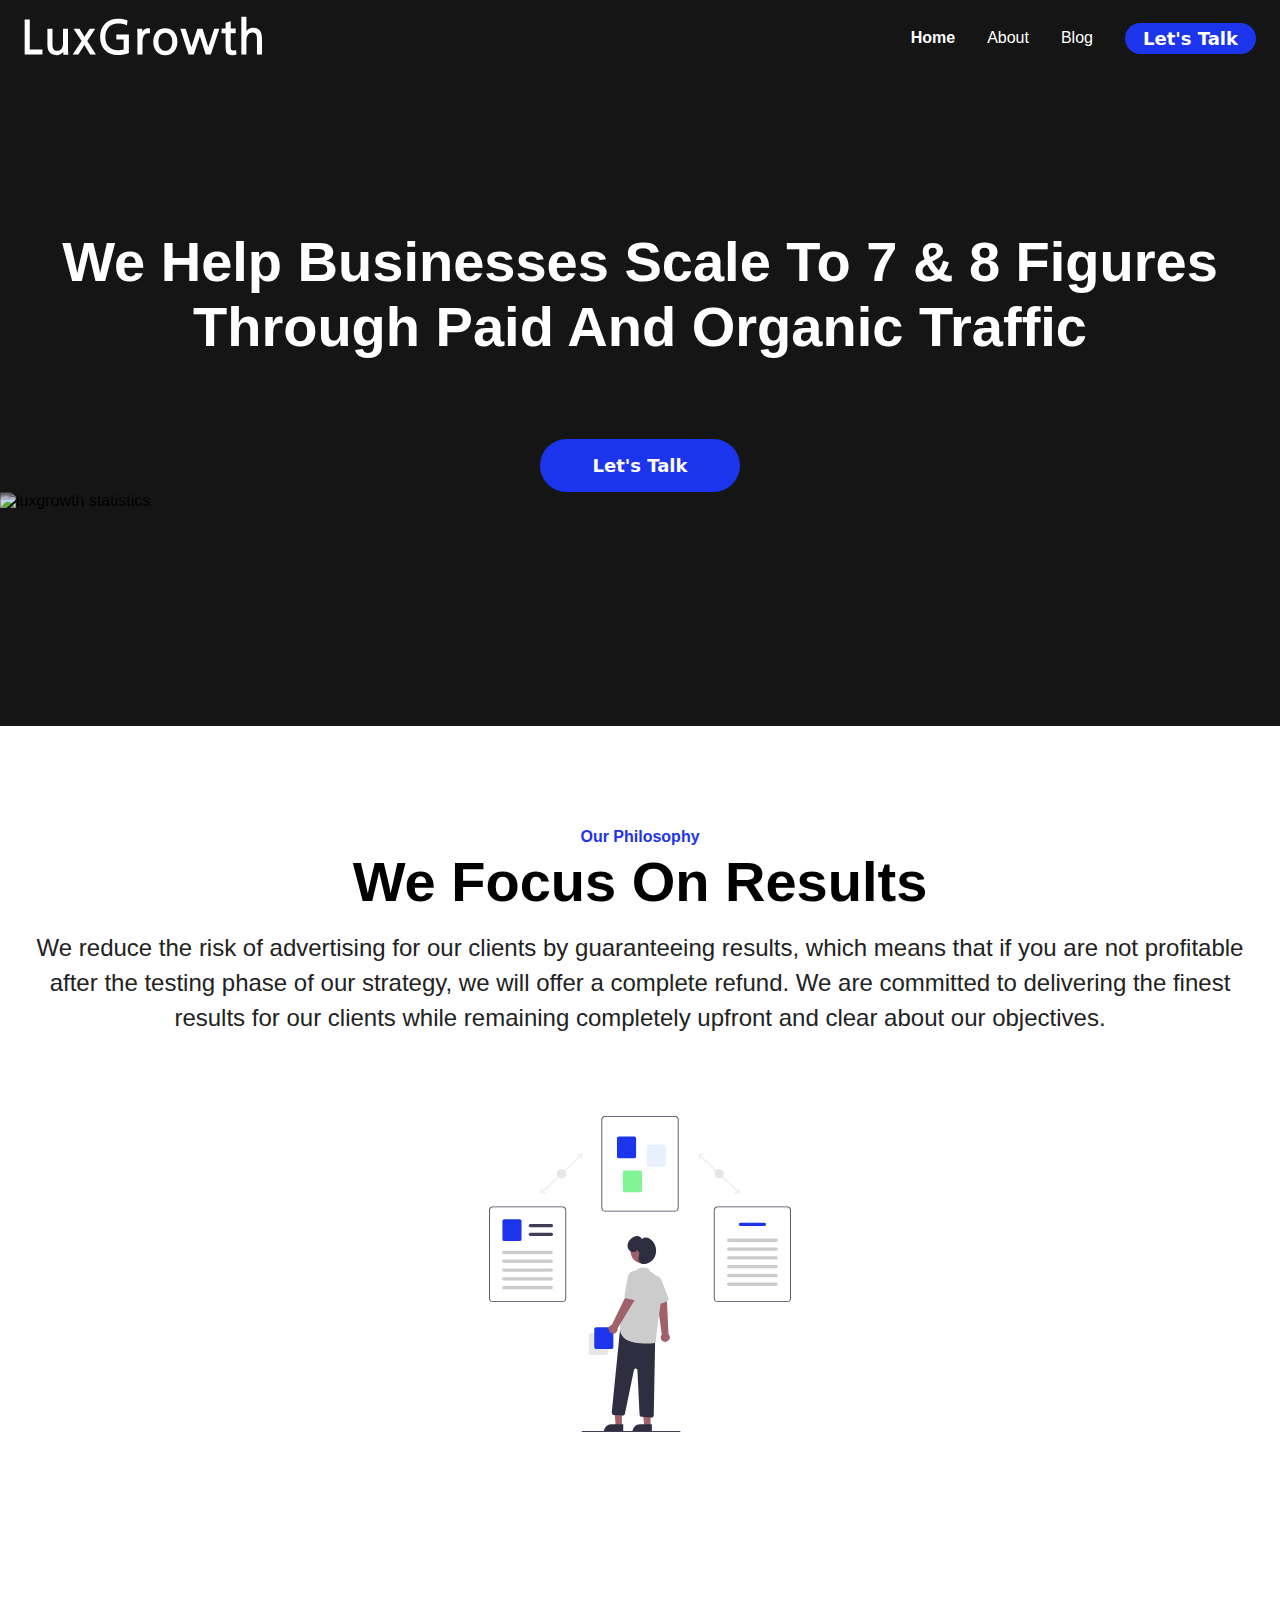
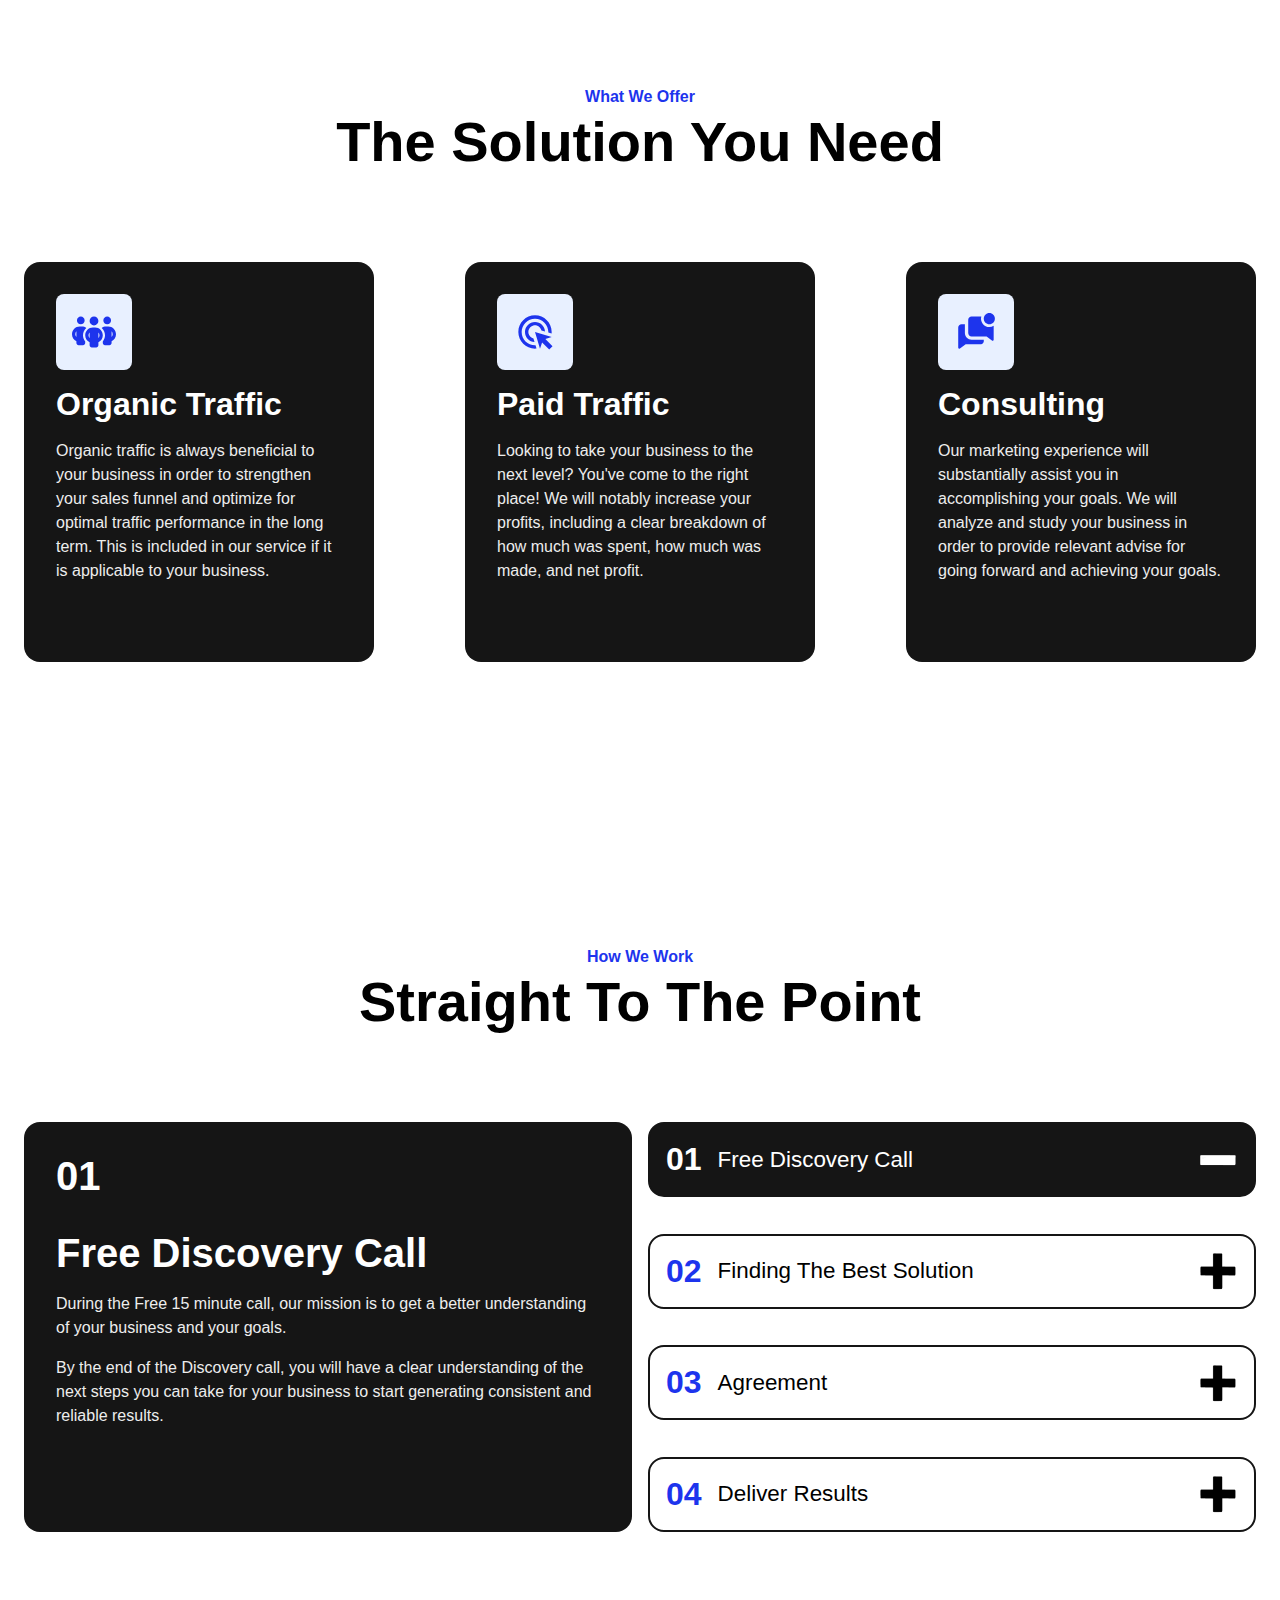
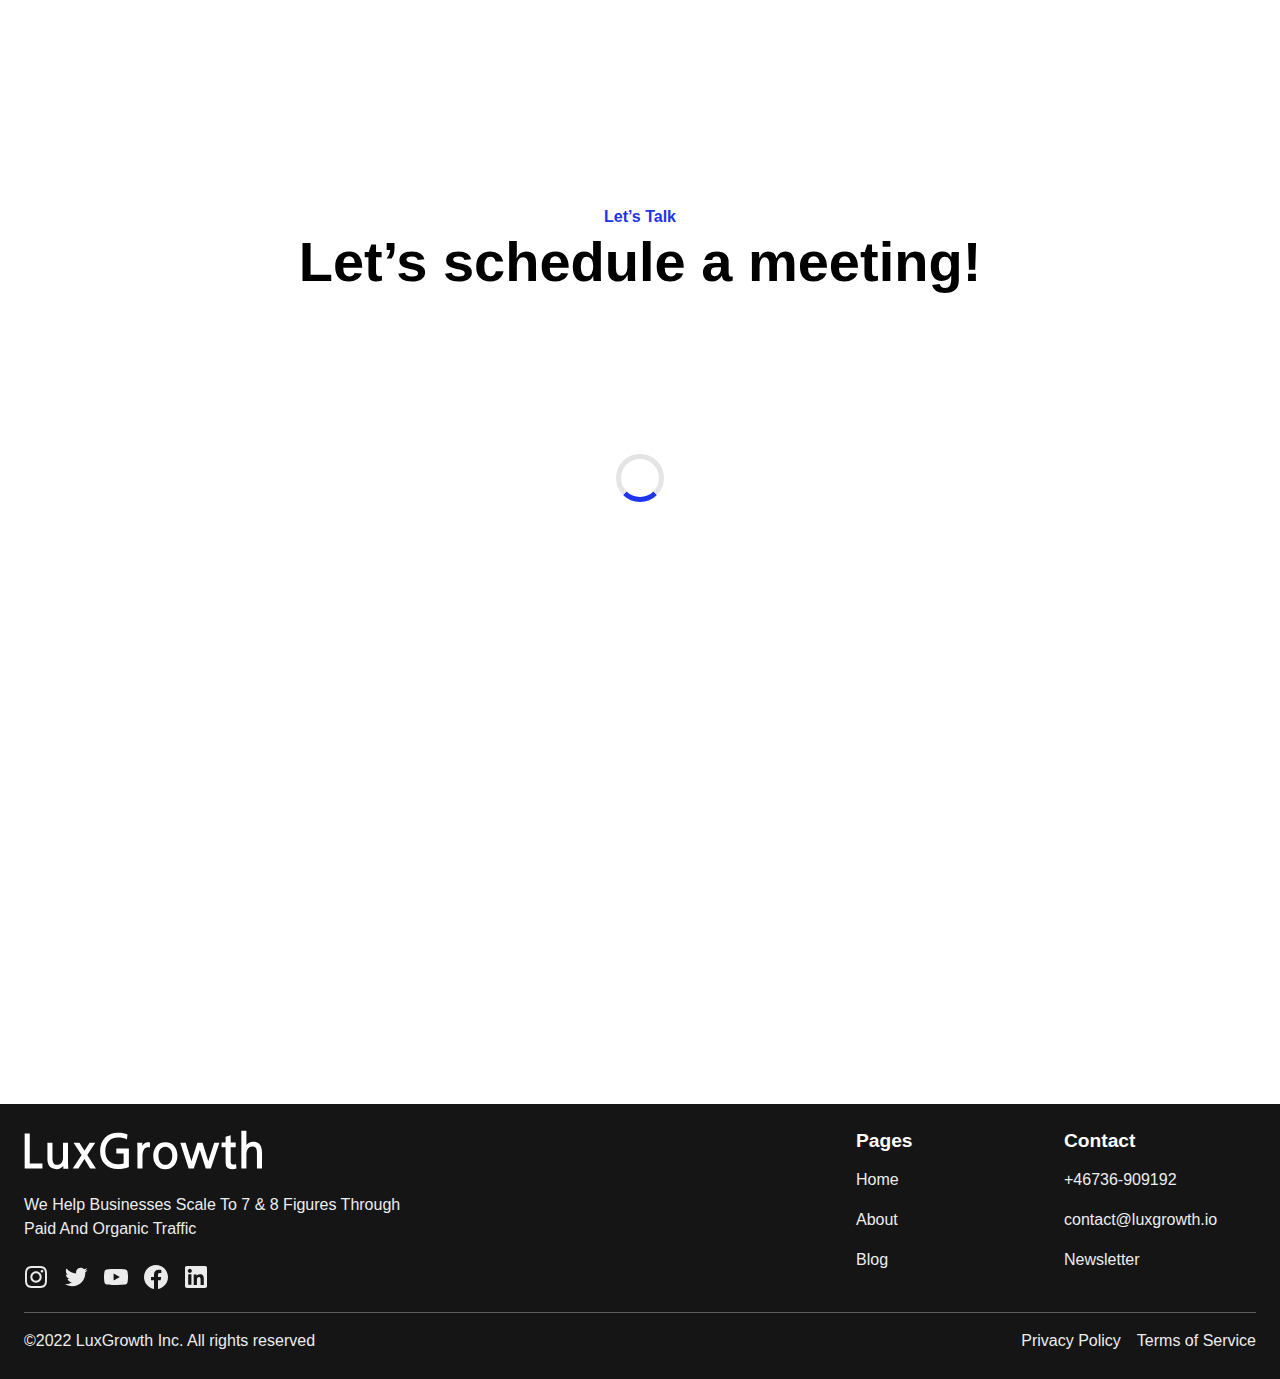
==== index.html @ 73449a13 "update" ====
<!DOCTYPE html>
<html lang = "en">
<head>
    <meta charset="UTF-8">
    <meta http-equiv="X-UA-Compatible" content="IE=edge">
    <meta name="viewport" content="width=device-width, initial-scale=1.0, maximum-scale=1.0, user-scalable=no" />
    <title>Scale Your Business To 7 & 8 Figures Through Paid And Organic Traffic</title>
    <base href="/" />
    <link href="css/style.css" rel="stylesheet" />

    <meta name="robots" content="noindex">
    <meta name="title" content="Scale Your Business To 7 & 8 Figures Through Paid And Organic Traffic">
    <meta name="description" content="We Help Businesses Scale To 7 & 8 Figures Through Paid And Organic Traffic">
    <meta name="keywords" content="advertising, grow business, scale to 7 & 8 figures, leads">
    <meta name="robots" content="index, follow">
    <meta name="language" content="en">
    <link rel="canonical" href="https://luxgrowth.io" />
    <meta content="https://www.luxgrowth.io/images/share.png" property="og:image">
    <meta property="og:type" content="website">
    <meta content="https://www.luxgrowth.io/" property="og:url">
    <meta content="Scale Your Business To 7 & 8 Figures Through Paid And Organic Traffic" property="og:title">
    <meta content="We Help Businesses Scale To 7 & 8 Figures Through Paid And Organic Traffic" property="og:description">
    <meta name="twitter:card" content="summary_large_image">
    <meta name="twitter:title" content="Scale Your Business To 7 & 8 Figures Through Paid And Organic Traffic">
    <meta name="twitter:description" content="We Help Businesses Scale To 7 & 8 Figures Through Paid And Organic Traffic">
    <meta name="twitter:image" content="https://www.luxgrowth.io/images/share.png">
    
    <link rel="apple-touch-icon" sizes="180x180" href="images/favicon/apple-touch-icon.png">
    <link rel="icon" type="image/png" sizes="32x32" href="images/favicon/favicon-32x32.png">
    <link rel="icon" type="image/png" sizes="16x16" href="images/favicon/favicon-16x16.png">
    <link rel="manifest" href="images/favicon/site.webmanifest">
    <link rel="mask-icon" href="images/favicon/safari-pinned-tab.svg" color="#1d34ed">
    <meta name="msapplication-TileColor" content="#1d34ed">
    <meta name="theme-color" content="#151515">
</head>

<body>
    <header id="navbar" class="navbar-root">
        <div class="container navbar-container">
            <a href="index.html">
                <svg style="height: 2.5rem;" alt="Lux Growth Logo" viewBox="0 0 262 44" fill="none" xmlns="http://www.w3.org/2000/svg">
                    <path d="M20.284 42.236H0.732V3.756H6.348V36.88H20.284V42.236ZM43.2355 42.496V39.636C41.3635 41.924 38.9022 43.068 35.8515 43.068C32.4542 43.068 29.8715 42.0453 28.1035 40C26.5435 38.0933 25.7635 35.528 25.7635 32.304V14.104H31.3275V31.264C31.3275 35.8747 33.0088 38.18 36.3715 38.18C38.6248 38.18 40.3408 37.3307 41.5195 35.632C42.4555 34.2453 42.9235 32.356 42.9235 29.964V14.104H48.4355V35.32C48.4355 37.8853 48.5395 40.2773 48.7475 42.496H43.2355ZM79.1387 42.236H72.7427L66.4507 31.94L59.8467 42.236H53.6067L63.3827 27.416L54.4907 14.156H60.9907L66.5547 22.944L72.2227 14.156H78.3587L69.6227 27.416L79.1387 42.236ZM115.36 20.448V40.572C111.65 42.132 107.594 42.912 103.192 42.912C97.2288 42.912 92.4795 41.0747 88.9435 37.4C85.4768 33.7947 83.7435 28.9933 83.7435 22.996C83.7435 16.9987 85.5288 12.1973 89.0995 8.592C92.6702 4.91733 97.3848 3.08 103.244 3.08C107.75 3.08 111.304 3.704 113.904 4.952L113.228 10.464C110.697 9.07733 107.369 8.384 103.244 8.384C98.9795 8.384 95.5995 9.75333 93.1035 12.492C90.6768 15.1267 89.4635 18.628 89.4635 22.996C89.4635 27.3987 90.6422 30.9173 92.9995 33.552C95.4262 36.256 98.8235 37.608 103.192 37.608C106 37.608 108.132 37.3307 109.588 36.776V25.752H101.58V20.448H115.36ZM138.557 19.2C138.107 19.1307 137.691 19.0787 137.309 19.044C136.928 18.9747 136.547 18.94 136.165 18.94C134.155 18.94 132.664 19.928 131.693 21.904C130.792 23.6373 130.341 25.7867 130.341 28.352V42.444H124.777V21.02C124.777 19.7027 124.743 18.472 124.673 17.328C124.639 16.1493 124.587 15.0573 124.517 14.052H130.133V17.536C131.728 14.7973 133.756 13.428 136.217 13.428C136.98 13.428 137.76 13.532 138.557 13.74V19.2ZM155.472 18.316C153.114 18.316 151.242 19.252 149.856 21.124C148.538 22.9613 147.88 25.336 147.88 28.248C147.88 31.16 148.538 33.5347 149.856 35.372C151.242 37.244 153.114 38.18 155.472 38.18C157.829 38.18 159.684 37.244 161.036 35.372C162.388 33.5693 163.064 31.1947 163.064 28.248C163.064 25.336 162.388 22.9613 161.036 21.124C159.684 19.252 157.829 18.316 155.472 18.316ZM155.472 13.428C159.77 13.428 163.116 14.9707 165.508 18.056C167.657 20.7947 168.732 24.192 168.732 28.248C168.732 32.304 167.657 35.7013 165.508 38.44C163.116 41.5253 159.77 43.068 155.472 43.068C151.138 43.068 147.776 41.5253 145.384 38.44C143.269 35.7707 142.212 32.3733 142.212 28.248C142.212 24.1227 143.269 20.7253 145.384 18.056C147.776 14.9707 151.138 13.428 155.472 13.428ZM214.931 14.104L205.519 42.444H199.903L193.455 21.904L186.799 42.444H181.131L171.927 14.104H177.855L184.147 34.488L190.751 14.104H196.419L202.711 34.488L209.263 14.104H214.931ZM233.724 42.236C232.406 42.7907 230.916 43.068 229.252 43.068C225.958 43.068 223.826 42.184 222.856 40.416C222.128 39.2373 221.764 36.9667 221.764 33.604V18.888H217.292V13.74H221.764V7.552L227.38 5.732V13.74H232.892V18.888H227.38V35.06C227.38 37.0707 228.298 38.076 230.136 38.076C231.349 38.076 232.406 37.8507 233.308 37.4L233.724 42.236ZM261.818 42.236H256.254V25.596C256.254 23.0653 255.96 21.2453 255.37 20.136C254.573 18.8187 253.186 18.16 251.21 18.16C249.026 18.16 247.345 19.0613 246.166 20.864C245.161 22.4933 244.658 24.5387 244.658 27V42.236H239.094V0.843999H244.658V16.496C245.352 15.352 246.357 14.4853 247.674 13.896C248.957 13.272 250.326 12.96 251.782 12.96C255.422 12.96 258.04 14.0693 259.634 16.288C261.09 18.264 261.818 21.2973 261.818 25.388V42.236Z" fill="white"/>
                </svg>
            </a>
            <nav>
                <ul id="drawer" class="menu">
                    <li><a class="active" href="/index.html">Home</a></li>
                    <li><a href="/about.html">About</a></li>
                    <li><a href="/blog.html">Blog</a></li>
                    <li><a href="https://calendly.com/luxgrowth/15min?hide_gdpr_banner=1&text_color=151515&primary_color=1d34ed" target="_blank" class="button" style="padding: 5px 18px !important;">Let's Talk</a></li>
                </ul>
            </nav>
            <div id="ham-btn" class="ham-button">
                <div class="hamburger"></div>
            </div>
        </div>
    </header>
    <main>
        <section class="hero">
            <div class="container" style="margin-top: clamp(5rem, 12vw, 10rem);">
                <h1>We Help Businesses Scale To 7 & 8 Figures Through Paid And Organic Traffic</h1>
                <a href="#lets-talk" class="button">Let's Talk</a>
            </div>
            <img alt="luxgrowth statistics" src="/images/hero.webp" class="hero-img">
        </section>
        <section class="our-philosophy">
            <div class="container">
                <h2 class="section-title">Our Philosophy</h2>
                <h3 class="section-destitle">We Focus On Results</h3>
                <p class="section-p">We reduce the risk of advertising for our clients by guaranteeing results, which means that if you are not profitable after the testing phase of our strategy, we will offer a complete refund. We are committed to delivering the finest results for our clients while remaining completely upfront and clear about our objectives.</p>
                <svg alt="Our Philosophy Illustration" style="margin-top: 5rem; margin: 5rem auto auto; display: block;" width="302" height="316" viewBox="0 0 302 316" fill="none" xmlns="http://www.w3.org/2000/svg">
                    <g clip-path="url(#clip0_170_33)">
                    <path d="M210.654 38.548L210.075 39.1553L249.776 76.9221L250.354 76.3148L210.654 38.548Z" fill="#E6E6E6"/>
                    <path d="M250.418 72.2195L249.579 72.2702L249.832 76.3963L245.695 76.3466L245.686 77.1853L250.725 77.245L250.418 72.2195Z" fill="#E6E6E6"/>
                    <path d="M214.744 38.2841L214.735 39.1228L210.598 39.0731L210.851 43.1992L210.012 43.2498L209.706 38.2239L214.744 38.2841Z" fill="#E6E6E6"/>
                    <path d="M230.215 62.3461C232.763 62.3461 234.829 60.2816 234.829 57.735C234.829 55.1884 232.763 53.124 230.215 53.124C227.666 53.124 225.6 55.1884 225.6 57.735C225.6 60.2816 227.666 62.3461 230.215 62.3461Z" fill="#E6E6E6"/>
                    <path d="M92.1855 38.548L52.4849 76.3148L53.0635 76.9221L92.7641 39.1553L92.1855 38.548Z" fill="#E6E6E6"/>
                    <path d="M52.1146 77.245L57.1536 77.1853L57.144 76.3466L53.0071 76.3963L53.2601 72.2702L52.4218 72.2195L52.1146 77.245Z" fill="#E6E6E6"/>
                    <path d="M93.1335 38.2239L92.8268 43.2498L91.9885 43.1992L92.241 39.0731L88.1041 39.1228L88.095 38.2841L93.1335 38.2239Z" fill="#E6E6E6"/>
                    <path d="M72.6245 62.3461C75.1732 62.3461 77.2393 60.2816 77.2393 57.735C77.2393 55.1884 75.1732 53.124 72.6245 53.124C70.0759 53.124 68.0098 55.1884 68.0098 57.735C68.0098 60.2816 70.0759 62.3461 72.6245 62.3461Z" fill="#E6E6E6"/>
                    <path d="M185.821 95.5739H116.179C115.178 95.5727 114.219 95.1749 113.511 94.4676C112.803 93.7604 112.405 92.8014 112.404 91.8012V3.77265C112.405 2.77243 112.803 1.81351 113.511 1.10625C114.219 0.398983 115.178 0.00113905 116.179 0H185.821C186.822 0.00113905 187.781 0.398983 188.489 1.10625C189.197 1.81351 189.595 2.77243 189.596 3.77265V91.8012C189.595 92.8014 189.197 93.7604 188.489 94.4676C187.781 95.1749 186.822 95.5727 185.821 95.5739ZM116.179 0.838369C115.401 0.839243 114.654 1.14867 114.104 1.69877C113.553 2.24886 113.244 2.9947 113.243 3.77265V91.8012C113.244 92.5792 113.553 93.325 114.104 93.8751C114.654 94.4252 115.401 94.7346 116.179 94.7355H185.821C186.599 94.7346 187.346 94.4252 187.896 93.8751C188.447 93.325 188.756 92.5792 188.757 91.8012V3.77265C188.756 2.9947 188.447 2.24886 187.896 1.69877C187.346 1.14867 186.599 0.839243 185.821 0.838369H116.179Z" fill="#3F3D56"/>
                    <path d="M145.207 42.3131H129.877C129.377 42.3125 128.897 42.1136 128.543 41.76C128.189 41.4064 127.99 40.9269 127.99 40.4268V22.3517C127.99 21.8516 128.189 21.3721 128.543 21.0185C128.897 20.6649 129.377 20.4659 129.877 20.4654H145.207C145.707 20.4659 146.187 20.6649 146.541 21.0185C146.895 21.3721 147.094 21.8516 147.095 22.3517V40.4268C147.094 40.9269 146.895 41.4064 146.541 41.76C146.187 42.1136 145.707 42.3125 145.207 42.3131Z" fill="#1D34ED"/>
                    <path d="M174.993 50.6968H159.664C159.163 50.6963 158.683 50.4973 158.329 50.1437C157.976 49.7901 157.776 49.3106 157.776 48.8105V30.7354C157.776 30.2353 157.976 29.7559 158.329 29.4022C158.683 29.0486 159.163 28.8497 159.664 28.8491H174.993C175.494 28.8497 175.974 29.0486 176.327 29.4022C176.681 29.7559 176.88 30.2353 176.881 30.7354V48.8105C176.88 49.3106 176.681 49.7901 176.327 50.1437C175.974 50.4973 175.494 50.6963 174.993 50.6968Z" fill="#E8F0FF"/>
                    <path d="M151.08 76.267H135.751C135.25 76.2665 134.77 76.0675 134.417 75.7139C134.063 75.3603 133.864 74.8808 133.863 74.3807V56.3056C133.864 55.8055 134.063 55.3261 134.417 54.9724C134.77 54.6188 135.25 54.4199 135.751 54.4193H151.08C151.581 54.4199 152.061 54.6188 152.415 54.9724C152.768 55.3261 152.968 55.8055 152.968 56.3056V74.3807C152.968 74.8808 152.768 75.3603 152.415 75.7139C152.061 76.0675 151.581 76.2665 151.08 76.267Z" fill="#81F495"/>
                    <path d="M298.224 186.089H228.583C227.582 186.088 226.623 185.69 225.915 184.983C225.207 184.275 224.809 183.316 224.808 182.316V94.2877C224.809 93.2874 225.207 92.3285 225.915 91.6213C226.623 90.914 227.582 90.5162 228.583 90.515H298.224C299.225 90.5162 300.185 90.914 300.893 91.6213C301.601 92.3285 301.999 93.2874 302 94.2877V182.316C301.999 183.316 301.601 184.275 300.893 184.983C300.185 185.69 299.225 186.088 298.224 186.089ZM228.583 91.3534C227.805 91.3542 227.058 91.6637 226.508 92.2138C225.957 92.7639 225.647 93.5097 225.647 94.2877V182.316C225.647 183.094 225.957 183.84 226.508 184.39C227.058 184.94 227.805 185.25 228.583 185.251H298.224C299.003 185.25 299.749 184.94 300.3 184.39C300.85 183.84 301.16 183.094 301.161 182.316V94.2877C301.16 93.5097 300.85 92.7639 300.3 92.2138C299.749 91.6637 299.003 91.3542 298.224 91.3534H228.583Z" fill="#3F3D56"/>
                    <path d="M275.36 110.007H251.447C251.002 110.007 250.575 109.83 250.261 109.516C249.946 109.201 249.769 108.775 249.769 108.33C249.769 107.886 249.946 107.459 250.261 107.145C250.575 106.83 251.002 106.654 251.447 106.654H275.36C275.805 106.654 276.232 106.83 276.547 107.145C276.862 107.459 277.038 107.886 277.038 108.33C277.038 108.775 276.862 109.201 276.547 109.516C276.232 109.83 275.805 110.007 275.36 110.007Z" fill="#1D34ED"/>
                    <path d="M287.107 125.936H239.701C239.48 125.936 239.262 125.893 239.058 125.809C238.854 125.725 238.668 125.602 238.512 125.446C238.356 125.29 238.232 125.105 238.148 124.902C238.063 124.698 238.02 124.48 238.02 124.259C238.02 124.039 238.063 123.821 238.148 123.617C238.232 123.413 238.356 123.228 238.512 123.073C238.668 122.917 238.854 122.793 239.058 122.709C239.262 122.625 239.48 122.582 239.701 122.583H287.107C287.327 122.582 287.546 122.625 287.75 122.709C287.954 122.793 288.139 122.917 288.295 123.073C288.451 123.228 288.575 123.413 288.66 123.617C288.744 123.821 288.788 124.039 288.788 124.259C288.788 124.48 288.744 124.698 288.66 124.902C288.575 125.105 288.451 125.29 288.295 125.446C288.139 125.602 287.954 125.725 287.75 125.809C287.546 125.893 287.327 125.936 287.107 125.936Z" fill="#CCCCCC"/>
                    <path d="M287.107 134.739H239.701C239.48 134.739 239.262 134.696 239.058 134.612C238.854 134.528 238.668 134.405 238.512 134.249C238.356 134.093 238.232 133.908 238.148 133.705C238.063 133.501 238.02 133.283 238.02 133.062C238.02 132.842 238.063 132.623 238.148 132.42C238.232 132.216 238.356 132.031 238.512 131.876C238.668 131.72 238.854 131.596 239.058 131.512C239.262 131.428 239.48 131.385 239.701 131.385H287.107C287.327 131.385 287.546 131.428 287.75 131.512C287.954 131.596 288.139 131.72 288.295 131.876C288.451 132.031 288.575 132.216 288.66 132.42C288.744 132.623 288.788 132.842 288.788 133.062C288.788 133.283 288.744 133.501 288.66 133.705C288.575 133.908 288.451 134.093 288.295 134.249C288.139 134.405 287.954 134.528 287.75 134.612C287.546 134.696 287.327 134.739 287.107 134.739Z" fill="#CCCCCC"/>
                    <path d="M287.107 143.542H239.701C239.48 143.542 239.262 143.499 239.058 143.415C238.854 143.331 238.668 143.207 238.512 143.052C238.356 142.896 238.232 142.711 238.148 142.507C238.063 142.304 238.02 142.085 238.02 141.865C238.02 141.645 238.063 141.426 238.148 141.223C238.232 141.019 238.356 140.834 238.512 140.678C238.668 140.523 238.854 140.399 239.058 140.315C239.262 140.231 239.48 140.188 239.701 140.188H287.107C287.327 140.188 287.546 140.231 287.75 140.315C287.954 140.399 288.139 140.523 288.295 140.678C288.451 140.834 288.575 141.019 288.66 141.223C288.744 141.426 288.788 141.645 288.788 141.865C288.788 142.085 288.744 142.304 288.66 142.507C288.575 142.711 288.451 142.896 288.295 143.052C288.139 143.207 287.954 143.331 287.75 143.415C287.546 143.499 287.327 143.542 287.107 143.542Z" fill="#CCCCCC"/>
                    <path d="M287.107 152.345H239.701C239.48 152.345 239.262 152.302 239.058 152.218C238.854 152.134 238.668 152.01 238.512 151.855C238.356 151.699 238.232 151.514 238.148 151.31C238.063 151.107 238.02 150.888 238.02 150.668C238.02 150.447 238.063 150.229 238.148 150.026C238.232 149.822 238.356 149.637 238.512 149.481C238.668 149.326 238.854 149.202 239.058 149.118C239.262 149.034 239.48 148.991 239.701 148.991H287.107C287.327 148.991 287.546 149.034 287.75 149.118C287.954 149.202 288.139 149.326 288.295 149.481C288.451 149.637 288.575 149.822 288.66 150.026C288.744 150.229 288.788 150.447 288.788 150.668C288.788 150.888 288.744 151.107 288.66 151.31C288.575 151.514 288.451 151.699 288.295 151.855C288.139 152.01 287.954 152.134 287.75 152.218C287.546 152.302 287.327 152.345 287.107 152.345Z" fill="#CCCCCC"/>
                    <path d="M287.107 161.147H239.701C239.48 161.148 239.262 161.105 239.058 161.021C238.854 160.937 238.668 160.813 238.512 160.657C238.356 160.502 238.232 160.317 238.148 160.113C238.063 159.909 238.02 159.691 238.02 159.471C238.02 159.25 238.063 159.032 238.148 158.828C238.232 158.625 238.356 158.44 238.512 158.284C238.668 158.128 238.854 158.005 239.058 157.921C239.262 157.837 239.48 157.794 239.701 157.794H287.107C287.327 157.794 287.546 157.837 287.75 157.921C287.954 158.005 288.139 158.128 288.295 158.284C288.451 158.44 288.575 158.625 288.66 158.828C288.744 159.032 288.788 159.25 288.788 159.471C288.788 159.691 288.744 159.909 288.66 160.113C288.575 160.317 288.451 160.502 288.295 160.657C288.139 160.813 287.954 160.937 287.75 161.021C287.546 161.105 287.327 161.148 287.107 161.147Z" fill="#CCCCCC"/>
                    <path d="M287.107 169.95H239.701C239.48 169.951 239.262 169.908 239.058 169.824C238.854 169.739 238.668 169.616 238.512 169.46C238.356 169.305 238.232 169.12 238.148 168.916C238.063 168.712 238.02 168.494 238.02 168.274C238.02 168.053 238.063 167.835 238.148 167.631C238.232 167.428 238.356 167.243 238.512 167.087C238.668 166.931 238.854 166.808 239.058 166.724C239.262 166.64 239.48 166.596 239.701 166.597H287.107C287.327 166.596 287.546 166.64 287.75 166.724C287.954 166.808 288.139 166.931 288.295 167.087C288.451 167.243 288.575 167.428 288.66 167.631C288.744 167.835 288.788 168.053 288.788 168.274C288.788 168.494 288.744 168.712 288.66 168.916C288.575 169.12 288.451 169.305 288.295 169.46C288.139 169.616 287.954 169.739 287.75 169.824C287.546 169.908 287.327 169.951 287.107 169.95Z" fill="#CCCCCC"/>
                    <path d="M73.4167 186.089H3.77571C2.77468 186.088 1.81497 185.69 1.10714 184.983C0.399299 184.275 0.00113864 183.316 0 182.316V94.2877C0.00113864 93.2874 0.399299 92.3285 1.10714 91.6213C1.81497 90.914 2.77468 90.5162 3.77571 90.515H73.4167C74.4178 90.5162 75.3775 90.914 76.0853 91.6213C76.7931 92.3285 77.1913 93.2874 77.1924 94.2877V182.316C77.1913 183.316 76.7931 184.275 76.0853 184.983C75.3775 185.69 74.4178 186.088 73.4167 186.089ZM3.77571 91.3534C2.99713 91.3542 2.25069 91.6637 1.70015 92.2138C1.1496 92.7639 0.839917 93.5097 0.839043 94.2877V182.316C0.839917 183.094 1.1496 183.84 1.70015 184.39C2.25069 184.94 2.99713 185.25 3.77571 185.251H73.4167C74.1953 185.25 74.9418 184.94 75.4923 184.39C76.0428 183.84 76.3525 183.094 76.3534 182.316V94.2877C76.3525 93.5097 76.0428 92.7639 75.4923 92.2138C74.9418 91.6637 74.1953 91.3542 73.4167 91.3534H3.77571Z" fill="#3F3D56"/>
                    <path d="M62.372 111.299H41.3958C40.9508 111.299 40.5239 111.122 40.2092 110.807C39.8945 110.493 39.7177 110.067 39.7177 109.622C39.7177 109.177 39.8945 108.751 40.2092 108.436C40.5239 108.122 40.9508 107.945 41.3958 107.945H62.372C62.8171 107.945 63.2439 108.122 63.5586 108.436C63.8733 108.751 64.0501 109.177 64.0501 109.622C64.0501 110.067 63.8733 110.493 63.5586 110.807C63.2439 111.122 62.8171 111.299 62.372 111.299Z" fill="#3F3D56"/>
                    <path d="M62.372 120.101H41.3958C40.9508 120.101 40.5239 119.925 40.2092 119.61C39.8945 119.296 39.7177 118.869 39.7177 118.425C39.7177 117.98 39.8945 117.554 40.2092 117.239C40.5239 116.925 40.9508 116.748 41.3958 116.748H62.372C62.8171 116.748 63.2439 116.925 63.5586 117.239C63.8733 117.554 64.0501 117.98 64.0501 118.425C64.0501 118.869 63.8733 119.296 63.5586 119.61C63.2439 119.925 62.8171 120.101 62.372 120.101Z" fill="#3F3D56"/>
                    <path d="M30.6328 125.114H15.3034C14.8029 125.113 14.323 124.914 13.9691 124.561C13.6152 124.207 13.4161 123.728 13.4155 123.227V105.152C13.4161 104.652 13.6152 104.173 13.9691 103.819C14.323 103.466 14.8029 103.267 15.3034 103.266H30.6328C31.1333 103.267 31.6132 103.466 31.9671 103.819C32.321 104.173 32.5201 104.652 32.5207 105.152V123.227C32.5201 123.728 32.321 124.207 31.9671 124.561C31.6132 124.914 31.1333 125.113 30.6328 125.114Z" fill="#1D34ED"/>
                    <path d="M62.2267 138.126H14.8205C14.5998 138.127 14.3813 138.084 14.1774 138C13.9735 137.915 13.7881 137.792 13.632 137.636C13.4759 137.481 13.352 137.296 13.2675 137.092C13.183 136.888 13.1395 136.67 13.1395 136.45C13.1395 136.229 13.183 136.011 13.2675 135.807C13.352 135.604 13.4759 135.419 13.632 135.263C13.7881 135.107 13.9735 134.984 14.1774 134.9C14.3813 134.816 14.5998 134.773 14.8205 134.773H62.2267C62.4473 134.773 62.6658 134.816 62.8698 134.9C63.0737 134.984 63.259 135.107 63.4152 135.263C63.5713 135.419 63.6952 135.604 63.7797 135.807C63.8642 136.011 63.9077 136.229 63.9077 136.45C63.9077 136.67 63.8642 136.888 63.7797 137.092C63.6952 137.296 63.5713 137.481 63.4152 137.636C63.259 137.792 63.0737 137.915 62.8698 138C62.6658 138.084 62.4473 138.127 62.2267 138.126Z" fill="#CCCCCC"/>
                    <path d="M62.2267 146.929H14.8205C14.5998 146.93 14.3813 146.887 14.1774 146.802C13.9735 146.718 13.7881 146.595 13.632 146.439C13.4759 146.283 13.352 146.098 13.2675 145.895C13.183 145.691 13.1395 145.473 13.1395 145.252C13.1395 145.032 13.183 144.814 13.2675 144.61C13.352 144.407 13.4759 144.222 13.632 144.066C13.7881 143.91 13.9735 143.787 14.1774 143.703C14.3813 143.618 14.5998 143.575 14.8205 143.576H62.2267C62.4473 143.575 62.6658 143.618 62.8698 143.703C63.0737 143.787 63.259 143.91 63.4152 144.066C63.5713 144.222 63.6952 144.407 63.7797 144.61C63.8642 144.814 63.9077 145.032 63.9077 145.252C63.9077 145.473 63.8642 145.691 63.7797 145.895C63.6952 146.098 63.5713 146.283 63.4152 146.439C63.259 146.595 63.0737 146.718 62.8698 146.802C62.6658 146.887 62.4473 146.93 62.2267 146.929Z" fill="#CCCCCC"/>
                    <path d="M62.2267 155.732H14.8205C14.5998 155.732 14.3813 155.689 14.1774 155.605C13.9735 155.521 13.7881 155.398 13.632 155.242C13.4759 155.086 13.352 154.901 13.2675 154.698C13.183 154.494 13.1395 154.276 13.1395 154.055C13.1395 153.835 13.183 153.617 13.2675 153.413C13.352 153.209 13.4759 153.024 13.632 152.869C13.7881 152.713 13.9735 152.59 14.1774 152.505C14.3813 152.421 14.5998 152.378 14.8205 152.379H62.2267C62.4473 152.378 62.6658 152.421 62.8698 152.505C63.0737 152.59 63.259 152.713 63.4152 152.869C63.5713 153.024 63.6952 153.209 63.7797 153.413C63.8642 153.617 63.9077 153.835 63.9077 154.055C63.9077 154.276 63.8642 154.494 63.7797 154.698C63.6952 154.901 63.5713 155.086 63.4152 155.242C63.259 155.398 63.0737 155.521 62.8698 155.605C62.6658 155.689 62.4473 155.732 62.2267 155.732Z" fill="#CCCCCC"/>
                    <path d="M62.2267 164.535H14.8205C14.5998 164.535 14.3813 164.492 14.1774 164.408C13.9735 164.324 13.7881 164.201 13.632 164.045C13.4759 163.889 13.352 163.704 13.2675 163.501C13.183 163.297 13.1395 163.079 13.1395 162.858C13.1395 162.638 13.183 162.419 13.2675 162.216C13.352 162.012 13.4759 161.827 13.632 161.672C13.7881 161.516 13.9735 161.392 14.1774 161.308C14.3813 161.224 14.5998 161.181 14.8205 161.181H62.2267C62.4473 161.181 62.6658 161.224 62.8698 161.308C63.0737 161.392 63.259 161.516 63.4152 161.672C63.5713 161.827 63.6952 162.012 63.7797 162.216C63.8642 162.419 63.9077 162.638 63.9077 162.858C63.9077 163.079 63.8642 163.297 63.7797 163.501C63.6952 163.704 63.5713 163.889 63.4152 164.045C63.259 164.201 63.0737 164.324 62.8698 164.408C62.6658 164.492 62.4473 164.535 62.2267 164.535Z" fill="#CCCCCC"/>
                    <path d="M62.2267 173.338H14.8205C14.5998 173.338 14.3813 173.295 14.1774 173.211C13.9735 173.127 13.7881 173.003 13.632 172.848C13.4759 172.692 13.352 172.507 13.2675 172.303C13.183 172.1 13.1395 171.881 13.1395 171.661C13.1395 171.441 13.183 171.222 13.2675 171.019C13.352 170.815 13.4759 170.63 13.632 170.474C13.7881 170.319 13.9735 170.195 14.1774 170.111C14.3813 170.027 14.5998 169.984 14.8205 169.984H62.2267C62.4473 169.984 62.6658 170.027 62.8698 170.111C63.0737 170.195 63.259 170.319 63.4152 170.474C63.5713 170.63 63.6952 170.815 63.7797 171.019C63.8642 171.222 63.9077 171.441 63.9077 171.661C63.9077 171.881 63.8642 172.1 63.7797 172.303C63.6952 172.507 63.5713 172.692 63.4152 172.848C63.259 173.003 63.0737 173.127 62.8698 173.211C62.6658 173.295 62.4473 173.338 62.2267 173.338Z" fill="#CCCCCC"/>
                    <path d="M99.7439 237.11V219.035C99.7445 218.535 99.9435 218.055 100.297 217.701C100.651 217.348 101.131 217.149 101.632 217.148H116.961C117.462 217.149 117.942 217.348 118.295 217.701C118.649 218.055 118.848 218.535 118.849 219.035V237.11C118.848 237.61 118.649 238.089 118.295 238.443C117.942 238.797 117.462 238.995 116.961 238.996H101.632C101.131 238.995 100.651 238.797 100.297 238.443C99.9435 238.089 99.7445 237.61 99.7439 237.11Z" fill="#E6E6E6"/>
                    <path d="M105.266 231.091V213.016C105.266 212.515 105.466 212.036 105.819 211.682C106.173 211.329 106.653 211.13 107.154 211.129H122.483C122.984 211.13 123.464 211.329 123.817 211.682C124.171 212.036 124.37 212.515 124.371 213.016V231.091C124.37 231.591 124.171 232.07 123.817 232.424C123.464 232.778 122.984 232.976 122.483 232.977H107.154C106.653 232.976 106.173 232.778 105.819 232.424C105.466 232.07 105.266 231.591 105.266 231.091Z" fill="#1D34ED"/>
                    <path d="M173.983 225.307C173.407 224.974 172.91 224.519 172.528 223.973C172.147 223.428 171.889 222.805 171.775 222.149C171.66 221.494 171.69 220.821 171.864 220.178C172.038 219.535 172.35 218.939 172.78 218.43L168.028 183.726L177.926 184.211L179.48 218.061C180.288 218.839 180.782 219.885 180.869 221.003C180.956 222.12 180.63 223.231 179.953 224.124C179.275 225.017 178.293 225.631 177.193 225.849C176.093 226.067 174.951 225.874 173.983 225.307V225.307Z" fill="#A0616A"/>
                    <path d="M179.284 184.674C179.082 184.912 178.822 185.096 178.529 185.208L169.634 188.6C169.187 188.77 168.692 188.763 168.25 188.58C167.809 188.396 167.454 188.051 167.26 187.614L159.38 169.921C158.624 168.28 158.495 166.418 159.018 164.689C159.405 163.454 160.118 162.347 161.082 161.483C162.046 160.62 163.226 160.032 164.496 159.782C165.473 159.581 166.482 159.595 167.453 159.824C168.616 160.083 169.696 160.628 170.596 161.409C171.496 162.19 172.186 163.184 172.605 164.299L179.61 182.802C179.728 183.115 179.76 183.453 179.703 183.782C179.646 184.112 179.501 184.419 179.284 184.674Z" fill="#CCCCCC"/>
                    <path d="M132.932 310.011H126.777L124.546 286.18L132.933 286.293L132.932 310.011Z" fill="#A0616A"/>
                    <path d="M122.381 308.254H134.25V315.721H114.908C114.908 314.74 115.102 313.769 115.477 312.863C115.853 311.957 116.403 311.134 117.097 310.441C117.791 309.747 118.615 309.197 119.522 308.822C120.428 308.447 121.4 308.254 122.381 308.254Z" fill="#2F2E41"/>
                    <path d="M161.545 310.011H155.391L152.463 286.292L161.546 286.293L161.545 310.011Z" fill="#A0616A"/>
                    <path d="M150.995 308.254H162.864V315.721H143.522C143.522 314.74 143.715 313.769 144.091 312.863C144.466 311.957 145.017 311.134 145.711 310.441C146.405 309.747 147.229 309.197 148.135 308.822C149.042 308.447 150.014 308.254 150.995 308.254Z" fill="#2F2E41"/>
                    <path d="M162.319 301.572L152.653 300.857C152.104 300.816 151.588 300.575 151.203 300.181C150.819 299.786 150.591 299.265 150.564 298.715L148.409 254.209C148.388 253.782 148.212 253.377 147.914 253.07C147.615 252.764 147.215 252.576 146.789 252.543C146.362 252.511 145.938 252.635 145.596 252.892C145.254 253.149 145.018 253.523 144.933 253.941L135.941 297.784C135.83 298.323 135.525 298.803 135.085 299.134C134.644 299.465 134.098 299.624 133.548 299.58L124.811 298.882C124.511 298.858 124.219 298.775 123.953 298.637C123.686 298.499 123.449 298.309 123.257 298.079C123.064 297.848 122.919 297.582 122.831 297.295C122.743 297.008 122.713 296.706 122.743 296.408L130.849 215.413C130.881 215.097 130.979 214.79 131.137 214.514C131.296 214.238 131.511 213.999 131.769 213.812C132.026 213.625 132.32 213.494 132.632 213.429C132.944 213.364 133.265 213.365 133.577 213.432L164.402 220.128C164.913 220.24 165.369 220.525 165.693 220.935C166.017 221.344 166.189 221.854 166.181 222.376L164.745 299.363C164.734 299.954 164.491 300.516 164.07 300.93C163.649 301.344 163.082 301.577 162.492 301.578C162.434 301.579 162.377 301.576 162.319 301.572Z" fill="#2F2E41"/>
                    <path d="M153.863 147.692C160.672 147.692 166.193 142.176 166.193 135.372C166.193 128.568 160.672 123.053 153.863 123.053C147.054 123.053 141.534 128.568 141.534 135.372C141.534 142.176 147.054 147.692 153.863 147.692Z" fill="#A0616A"/>
                    <path d="M134.733 221.659C133.548 220.597 132.606 219.291 131.974 217.83C131.342 216.37 131.034 214.79 131.072 213.199C131.072 195.493 146.411 155.934 146.891 154.7C146.938 154.402 147.343 154.274 149.466 152.841C151.591 151.406 154.655 151.186 158.572 152.186C158.971 152.288 159.333 152.497 159.621 152.79C159.908 153.084 160.11 153.45 160.204 153.85L160.933 154.902C160.996 155.169 161.121 155.417 161.298 155.627C161.475 155.837 161.699 156.002 161.951 156.109C165.11 157.439 175.153 163.572 171.731 186.652C168.552 208.091 167.262 220.7 166.855 225.126C166.807 225.651 166.576 226.143 166.203 226.516C165.829 226.888 165.337 227.118 164.811 227.165C163.262 227.304 160.603 227.488 157.437 227.488C150.097 227.488 140.03 226.499 134.733 221.659Z" fill="#CCCCCC"/>
                    <path d="M120 215.099C119.707 214.502 119.549 213.847 119.536 213.181C119.523 212.516 119.657 211.856 119.927 211.247C120.198 210.639 120.598 210.097 121.101 209.66C121.604 209.223 122.196 208.902 122.836 208.718L138.244 177.256L146.192 183.17L128.605 212.143C128.843 213.238 128.669 214.383 128.119 215.359C127.568 216.335 126.678 217.076 125.617 217.44C124.556 217.805 123.399 217.768 122.364 217.336C121.328 216.905 120.488 216.109 120 215.099L120 215.099Z" fill="#A0616A"/>
                    <path d="M147.063 184.31C146.761 184.396 146.443 184.403 146.137 184.333L136.859 182.197C136.393 182.09 135.986 181.808 135.722 181.41C135.457 181.012 135.356 180.528 135.438 180.057L138.762 160.978C139.049 159.194 139.98 157.577 141.38 156.432C142.389 155.622 143.599 155.1 144.881 154.919C146.163 154.739 147.47 154.907 148.664 155.407C149.587 155.784 150.417 156.358 151.096 157.088C151.918 157.951 152.511 159.005 152.822 160.155C153.133 161.304 153.153 162.513 152.879 163.672L148.377 182.938C148.3 183.263 148.138 183.562 147.907 183.803C147.676 184.044 147.384 184.22 147.063 184.31Z" fill="#CCCCCC"/>
                    <path d="M150.976 146.503C150.376 145.891 149.933 145.144 149.685 144.324C149.437 143.504 149.391 142.636 149.551 141.795C149.981 139.548 150.234 138.078 150.281 137.543C150.445 135.713 148.594 134.232 146.762 133.997C146.691 133.987 146.632 133.981 146.582 133.977C146.629 134.023 146.679 134.07 146.723 134.111C147.071 134.438 147.504 134.844 147.401 135.264C147.339 135.516 147.108 135.695 146.695 135.811C143.831 136.612 141.624 135.876 139.752 133.495C139.226 132.819 138.864 132.029 138.695 131.189C138.025 127.901 139.812 125.098 141.429 123.326C142.763 121.865 144.925 120.092 147.651 119.94C149.771 119.821 152.292 121.04 153.047 123.237C153.403 122.71 153.876 122.273 154.431 121.961C154.985 121.649 155.605 121.47 156.24 121.438C157.688 121.407 159.112 121.803 160.336 122.577C166.314 125.998 168.883 134.15 165.946 140.377C164.099 144.294 160.096 147.21 155.5 147.987C155.212 148.036 154.921 148.06 154.629 148.06C153.947 148.059 153.271 147.921 152.644 147.653C152.016 147.386 151.449 146.995 150.976 146.503Z" fill="#2F2E41"/>
                    <path d="M93.1595 316H191.049C191.182 316 191.309 315.947 191.403 315.853C191.498 315.759 191.55 315.631 191.55 315.498C191.55 315.365 191.498 315.238 191.403 315.144C191.309 315.05 191.182 314.997 191.049 314.997H93.1595C93.0264 314.997 92.8987 315.05 92.8046 315.144C92.7104 315.238 92.6575 315.365 92.6575 315.498C92.6575 315.631 92.7104 315.759 92.8046 315.853C92.8987 315.947 93.0264 316 93.1595 316Z" fill="#3F3D56"/>
                    </g>
                    <defs>
                    <clipPath id="clip0_170_33">
                    <rect width="302" height="316" fill="white"/>
                    </clipPath>
                    </defs>
                </svg>                    
            </div>
        </section>
        <section class="what-we-offer">
            <div class="container">
                <h2 class="section-title">What We Offer</h2>
                <h3 class="section-destitle">The Solution You Need</h3>
                <div class="grid grid-spacing-xs-2 card-grid">
                    <div class="grid-item grid-item-xs-12 grid-item-md-4 card-root-1">
                        <div class="card">
                            <div class="card-header">
                                <svg width="50" height="40" viewBox="0 0 50 40" fill="none" xmlns="http://www.w3.org/2000/svg">
                                    <path d="M14.375 6.875C14.375 9.28906 12.4141 11.25 10 11.25C7.58594 11.25 5.625 9.28906 5.625 6.875C5.625 4.46094 7.58594 2.5 10 2.5C12.4141 2.5 14.375 4.46094 14.375 6.875ZM5 19.1953C4.21875 20.0703 3.75 21.2344 3.75 22.5C3.75 23.7656 4.21875 24.9297 5 25.8047V19.1953ZM16.2812 15.3438C13.9609 17.3984 12.5 20.4062 12.5 23.75C12.5 26.4297 13.4375 28.8906 15 30.8203V32.5C15 33.8828 13.8828 35 12.5 35H7.5C6.11719 35 5 33.8828 5 32.5V30.4062C2.04688 29 0 25.9922 0 22.5C0 17.6641 3.91406 13.75 8.75 13.75H11.25C13.125 13.75 14.8594 14.3359 16.2812 15.3359V15.3438ZM35 32.5V30.8203C36.5625 28.8906 37.5 26.4297 37.5 23.75C37.5 20.4062 36.0391 17.3984 33.7188 15.3359C35.1406 14.3359 36.875 13.75 38.75 13.75H41.25C46.0859 13.75 50 17.6641 50 22.5C50 25.9922 47.9531 29 45 30.4062V32.5C45 33.8828 43.8828 35 42.5 35H37.5C36.1172 35 35 33.8828 35 32.5ZM44.375 6.875C44.375 9.28906 42.4141 11.25 40 11.25C37.5859 11.25 35.625 9.28906 35.625 6.875C35.625 4.46094 37.5859 2.5 40 2.5C42.4141 2.5 44.375 4.46094 44.375 6.875ZM45 19.1953V25.8125C45.7812 24.9297 46.25 23.7734 46.25 22.5078C46.25 21.2422 45.7812 20.0781 45 19.2031V19.1953ZM25 12.5C22.2422 12.5 20 10.2578 20 7.5C20 4.74219 22.2422 2.5 25 2.5C27.7578 2.5 30 4.74219 30 7.5C30 10.2578 27.7578 12.5 25 12.5ZM18.75 23.75C18.75 25.0156 19.2188 26.1719 20 27.0547V20.4453C19.2188 21.3281 18.75 22.4844 18.75 23.75ZM30 20.4453V27.0625C30.7812 26.1797 31.25 25.0234 31.25 23.7578C31.25 22.4922 30.7812 21.3281 30 20.4531V20.4453ZM35 23.75C35 27.2422 32.9531 30.25 30 31.6562V35C30 36.3828 28.8828 37.5 27.5 37.5H22.5C21.1172 37.5 20 36.3828 20 35V31.6562C17.0469 30.25 15 27.2422 15 23.75C15 18.9141 18.9141 15 23.75 15H26.25C31.0859 15 35 18.9141 35 23.75Z" fill="#1D34ED"/>
                                </svg>
                            </div>
                            <h4>Organic Traffic</h4>
                            <p>Organic traffic is always beneficial to your business in order to strengthen your sales funnel and optimize for optimal traffic performance in the long term. This is included in our service if it is applicable to your business.</p>
                        </div>
                    </div>
                    <div class="grid-item grid-item-xs-12 grid-item-md-4 card-root-2">
                        <div class="card">
                            <div class="card-header">
                                <svg width="40" height="40" viewBox="0 0 40 40" fill="none" xmlns="http://www.w3.org/2000/svg">
                                    <path d="M19.5166 29.9834C16.951 29.8621 14.5308 28.7571 12.7585 26.898C10.9863 25.0389 9.9984 22.5685 9.99998 20C9.99998 14.4834 14.4833 10 20 10C25.3666 10 29.7333 14.2167 29.9833 19.5167L26.4833 18.4667C26.2109 17.3113 25.6349 16.2497 24.8148 15.3915C23.9946 14.5333 22.9602 13.9097 21.8184 13.5852C20.6766 13.2606 19.4688 13.2469 18.3199 13.5455C17.171 13.8441 16.1227 14.444 15.2833 15.2834C14.444 16.1228 13.844 17.1711 13.5454 18.32C13.2469 19.4688 13.2606 20.6766 13.5851 21.8184C13.9097 22.9603 14.5332 23.9947 15.3914 24.8148C16.2496 25.6349 17.3113 26.211 18.4666 26.4834L19.5166 29.9834ZM36.6666 20C36.6666 20.5 36.65 21 36.6 21.5L33.3166 20.5167C33.3333 20.35 33.3333 20.1667 33.3333 20C33.3333 12.6334 27.3666 6.66671 20 6.66671C12.6333 6.66671 6.66665 12.6334 6.66665 20C6.66665 27.3667 12.6333 33.3334 20 33.3334C20.1666 33.3334 20.35 33.3334 20.5166 33.3167L21.5 36.6C21 36.65 20.5 36.6667 20 36.6667C10.8 36.6667 3.33331 29.2 3.33331 20C3.33331 10.8 10.8 3.33337 20 3.33337C29.2 3.33337 36.6666 10.8 36.6666 20ZM30.3833 27.1L36.6666 25L20 20L25 36.6667L27.1 30.3834L34.2166 37.5L37.5166 34.2L30.3833 27.1Z" fill="#1D34ED"/>
                                </svg>
                            </div>
                            <h4>Paid Traffic</h4>
                            <p>Looking to take your business to the next level? You've come to the right place! We will notably increase your profits, including a clear breakdown of how much was spent, how much was made, and net profit.</p>
                        </div>
                    </div>
                    <div class="grid-item grid-item-xs-12 grid-item-md-4 card-root-3">
                        <div class="card">
                            <div class="card-header">
                                <svg width="40" height="40" viewBox="0 0 40 40" fill="none" xmlns="http://www.w3.org/2000/svg">
                                    <g clip-path="url(#clip0_205_167)">
                                    <path d="M8.88883 21.1111V12.2222H5.5555C4.67145 12.2222 3.8236 12.5734 3.19848 13.1985C2.57336 13.8236 2.22217 14.6714 2.22217 15.5555V35.5555C2.22382 35.7619 2.28291 35.9637 2.39281 36.1383C2.50271 36.313 2.65908 36.4536 2.84439 36.5444C3.02292 36.6256 3.21976 36.6581 3.41492 36.6386C3.61007 36.619 3.79658 36.5482 3.9555 36.4333L9.67772 32.2222H24.6111C25.0322 32.2346 25.4514 32.1605 25.8427 32.0043C26.234 31.8482 26.5891 31.6134 26.8859 31.3144C27.1828 31.0155 27.4151 30.6588 27.5685 30.2664C27.7219 29.874 27.7931 29.4543 27.7777 29.0333V27.7777H15.5555C13.7874 27.7777 12.0917 27.0753 10.8415 25.8251C9.59121 24.5749 8.88883 22.8792 8.88883 21.1111Z" fill="#1D34ED"/>
                                    <path d="M33.3333 15C32.0486 15.0031 30.7807 14.7083 29.6291 14.1388C28.4776 13.5693 27.4737 12.7407 26.6964 11.7178C25.919 10.695 25.3894 9.50593 25.149 8.24394C24.9087 6.98194 24.9641 5.68141 25.3111 4.44446H15.5555C14.6714 4.44446 13.8236 4.79565 13.1985 5.42077C12.5734 6.04589 12.2222 6.89374 12.2222 7.77779V21.1111C12.2222 21.9952 12.5734 22.843 13.1985 23.4681C13.8236 24.0933 14.6714 24.4445 15.5555 24.4445H30.6111L35.9222 28.5667C36.0801 28.6834 36.2661 28.7562 36.4612 28.7777C36.6564 28.7992 36.8538 28.7685 37.0333 28.6889C37.2224 28.5988 37.3821 28.4572 37.4942 28.2803C37.6063 28.1033 37.666 27.8983 37.6666 27.6889V13.7445C36.3663 14.5561 34.8661 14.9908 33.3333 15Z" fill="#1D34ED"/>
                                    <path d="M33.3334 12.2222C36.4016 12.2222 38.8889 9.73489 38.8889 6.66664C38.8889 3.59839 36.4016 1.11108 33.3334 1.11108C30.2651 1.11108 27.7778 3.59839 27.7778 6.66664C27.7778 9.73489 30.2651 12.2222 33.3334 12.2222Z" fill="#1D34ED"/>
                                    </g>
                                    <defs>
                                    <clipPath id="clip0_205_167">
                                    <rect width="40" height="40" fill="white"/>
                                    </clipPath>
                                    </defs>
                                </svg>
                            </div>
                            <h4>Consulting</h4>
                            <p>Our marketing experience will substantially assist you in accomplishing your goals. We will analyze and study your business in order to provide relevant advise for going forward and achieving your goals.</p>
                        </div>
                    </div>
                </div>
            </div>
        </section>
        <section class="how-we-work">
            <div class="container">
                <h2 class="section-title">How We Work</h2>
                <h3 class="section-destitle">Straight To The Point</h3>
                <div class="grid grid-spacing-xs-2 content-grid">
                    <div class="grid-item grid-item-xs-12 grid-item-md-6">
                        <div class="content fade">
                            <span>01</span>
                            <h4>Free Discovery Call</h4>
                            <p>During the Free 15 minute call, our mission is to get a better understanding of your business and your goals.</p>
                            <p>By the end of the Discovery call, you will have a clear understanding of the next steps you can take for your business to start generating consistent and reliable results.</p>
                        </div>
                        <div class="content fade">
                            <span>02</span>
                            <h4>Finding The Best Solution</h4>
                            <p>Our greatest value proposition ever! We do world class research about your business that deliver vital insights. We setup personalized advertising strategies just for your unique business. We will provide crystal clear expectation and timelines for your business. All for free. You can take it and run. But no one else will bring in the profits the way we do.</p>
                        </div>
                        <div class="content fade">
                            <span>03</span>
                            <h4>Agreement</h4>
                            <p>Your profits alwasy come first. How is that possible you may ask? We will only work with business we have extreme confidence in the capability of delivering the best results.</p>
                            <p>We are very confident to say that if we do not generate profits we will offer a full refund.</p>
                        </div>
                        <div class="content fade">
                            <span>04</span>
                            <h4>Deliver Results</h4>    
                            <p>The last step is getting you the profits that your business deserves and  finally make you reach your business goals.</p>
                            <p>Our work ethics are very strict and we want to provide as much information as possible. You will get weekly reports of the performance and current profits your business is making.</p>
                        </div>
                    </div>
                    <div class="grid-item grid-item-xs-12 grid-item-md-6">
                        <ul class="list">
                            <li class="list-item" onclick="currentSlide(1)">
                                <div>
                                    <span>01</span>
                                    <p>Free Discovery Call</p>
                                </div>
                            </li>
                            <li class="list-item" onclick="currentSlide(2)">
                                <div>
                                    <span>02</span>
                                    <p>Finding The Best Solution</p>
                                </div>
                            </li>
                            <li class="list-item" onclick="currentSlide(3)">
                                <div>
                                    <span>03</span>
                                    <p>Agreement</p>
                                </div>
                            </li>
                            <li class="list-item" onclick="currentSlide(4)">
                                <div>
                                    <span>04</span>
                                    <p>Deliver Results</p>
                                </div>
                            </li>
                        </ul>
                    </div>
                </div>
            </div>
        </section>
        <section id="lets-talk" class="lets-talk">
            <div class="container">
                <h2 class="section-title">Let’s Talk</h2>
                <h3 class="section-destitle">Let’s schedule a meeting!</h3>

                <!-- Calendly inline widget begin -->
                <div class="calendly-inline-widget" id="calendly" data-auto-load="false">
                    <span id="loader" class="loader"></span>
                    <script type="text/javascript" src="https://assets.calendly.com/assets/external/widget.js" async></script>
                </div>
                <!-- Calendly inline widget end -->
            </div>
        </section>
    </main> 
    <footer>
        <div class="container" style="height: inherit;">
            <div class="footer">    
                <div class="grid grid-spacing-xs-2">
                    <div class="grid-item  grid-item-md-4" style="margin-right: auto;">
                        <a href="index.html">
                            <svg style="height: 2.5rem;" alt="Lux Growth Logo" viewBox="0 0 262 44" fill="none" xmlns="http://www.w3.org/2000/svg">
                                <path d="M20.284 42.236H0.732V3.756H6.348V36.88H20.284V42.236ZM43.2355 42.496V39.636C41.3635 41.924 38.9022 43.068 35.8515 43.068C32.4542 43.068 29.8715 42.0453 28.1035 40C26.5435 38.0933 25.7635 35.528 25.7635 32.304V14.104H31.3275V31.264C31.3275 35.8747 33.0088 38.18 36.3715 38.18C38.6248 38.18 40.3408 37.3307 41.5195 35.632C42.4555 34.2453 42.9235 32.356 42.9235 29.964V14.104H48.4355V35.32C48.4355 37.8853 48.5395 40.2773 48.7475 42.496H43.2355ZM79.1387 42.236H72.7427L66.4507 31.94L59.8467 42.236H53.6067L63.3827 27.416L54.4907 14.156H60.9907L66.5547 22.944L72.2227 14.156H78.3587L69.6227 27.416L79.1387 42.236ZM115.36 20.448V40.572C111.65 42.132 107.594 42.912 103.192 42.912C97.2288 42.912 92.4795 41.0747 88.9435 37.4C85.4768 33.7947 83.7435 28.9933 83.7435 22.996C83.7435 16.9987 85.5288 12.1973 89.0995 8.592C92.6702 4.91733 97.3848 3.08 103.244 3.08C107.75 3.08 111.304 3.704 113.904 4.952L113.228 10.464C110.697 9.07733 107.369 8.384 103.244 8.384C98.9795 8.384 95.5995 9.75333 93.1035 12.492C90.6768 15.1267 89.4635 18.628 89.4635 22.996C89.4635 27.3987 90.6422 30.9173 92.9995 33.552C95.4262 36.256 98.8235 37.608 103.192 37.608C106 37.608 108.132 37.3307 109.588 36.776V25.752H101.58V20.448H115.36ZM138.557 19.2C138.107 19.1307 137.691 19.0787 137.309 19.044C136.928 18.9747 136.547 18.94 136.165 18.94C134.155 18.94 132.664 19.928 131.693 21.904C130.792 23.6373 130.341 25.7867 130.341 28.352V42.444H124.777V21.02C124.777 19.7027 124.743 18.472 124.673 17.328C124.639 16.1493 124.587 15.0573 124.517 14.052H130.133V17.536C131.728 14.7973 133.756 13.428 136.217 13.428C136.98 13.428 137.76 13.532 138.557 13.74V19.2ZM155.472 18.316C153.114 18.316 151.242 19.252 149.856 21.124C148.538 22.9613 147.88 25.336 147.88 28.248C147.88 31.16 148.538 33.5347 149.856 35.372C151.242 37.244 153.114 38.18 155.472 38.18C157.829 38.18 159.684 37.244 161.036 35.372C162.388 33.5693 163.064 31.1947 163.064 28.248C163.064 25.336 162.388 22.9613 161.036 21.124C159.684 19.252 157.829 18.316 155.472 18.316ZM155.472 13.428C159.77 13.428 163.116 14.9707 165.508 18.056C167.657 20.7947 168.732 24.192 168.732 28.248C168.732 32.304 167.657 35.7013 165.508 38.44C163.116 41.5253 159.77 43.068 155.472 43.068C151.138 43.068 147.776 41.5253 145.384 38.44C143.269 35.7707 142.212 32.3733 142.212 28.248C142.212 24.1227 143.269 20.7253 145.384 18.056C147.776 14.9707 151.138 13.428 155.472 13.428ZM214.931 14.104L205.519 42.444H199.903L193.455 21.904L186.799 42.444H181.131L171.927 14.104H177.855L184.147 34.488L190.751 14.104H196.419L202.711 34.488L209.263 14.104H214.931ZM233.724 42.236C232.406 42.7907 230.916 43.068 229.252 43.068C225.958 43.068 223.826 42.184 222.856 40.416C222.128 39.2373 221.764 36.9667 221.764 33.604V18.888H217.292V13.74H221.764V7.552L227.38 5.732V13.74H232.892V18.888H227.38V35.06C227.38 37.0707 228.298 38.076 230.136 38.076C231.349 38.076 232.406 37.8507 233.308 37.4L233.724 42.236ZM261.818 42.236H256.254V25.596C256.254 23.0653 255.96 21.2453 255.37 20.136C254.573 18.8187 253.186 18.16 251.21 18.16C249.026 18.16 247.345 19.0613 246.166 20.864C245.161 22.4933 244.658 24.5387 244.658 27V42.236H239.094V0.843999H244.658V16.496C245.352 15.352 246.357 14.4853 247.674 13.896C248.957 13.272 250.326 12.96 251.782 12.96C255.422 12.96 258.04 14.0693 259.634 16.288C261.09 18.264 261.818 21.2973 261.818 25.388V42.236Z" fill="white"/>
                            </svg>
                        </a>
                        <p>We Help Businesses Scale To 7 & 8 Figures Through Paid And Organic Traffic</p>
                        <div style="display: flex; gap: 16px; align-items: center; margin-top: 0.5rem;">
                            <a class="social-icon" href="https://www.instagram.com/" target="_blank">
                                <svg width="24" height="24" viewBox="0 0 24 24" fill="none" xmlns="http://www.w3.org/2000/svg">
                                    <path fill-rule="evenodd" clip-rule="evenodd" d="M7.465 1.066C8.638 1.012 9.012 1 12 1C14.988 1 15.362 1.013 16.534 1.066C17.706 1.119 18.506 1.306 19.206 1.577C19.939 1.854 20.604 2.287 21.154 2.847C21.714 3.396 22.146 4.06 22.422 4.794C22.694 5.494 22.88 6.294 22.934 7.464C22.988 8.639 23 9.013 23 12C23 14.988 22.987 15.362 22.934 16.535C22.881 17.705 22.694 18.505 22.422 19.205C22.146 19.9391 21.7133 20.6042 21.154 21.154C20.604 21.714 19.939 22.146 19.206 22.422C18.506 22.694 17.706 22.88 16.536 22.934C15.362 22.988 14.988 23 12 23C9.012 23 8.638 22.987 7.465 22.934C6.295 22.881 5.495 22.694 4.795 22.422C4.06092 22.146 3.39582 21.7133 2.846 21.154C2.28638 20.6047 1.85331 19.9399 1.577 19.206C1.306 18.506 1.12 17.706 1.066 16.536C1.012 15.361 1 14.987 1 12C1 9.012 1.013 8.638 1.066 7.466C1.119 6.294 1.306 5.494 1.577 4.794C1.85372 4.06008 2.28712 3.39531 2.847 2.846C3.39604 2.2865 4.06047 1.85344 4.794 1.577C5.494 1.306 6.294 1.12 7.464 1.066H7.465ZM16.445 3.046C15.285 2.993 14.937 2.982 12 2.982C9.063 2.982 8.715 2.993 7.555 3.046C6.482 3.095 5.9 3.274 5.512 3.425C4.999 3.625 4.632 3.862 4.247 4.247C3.88205 4.60205 3.60118 5.03428 3.425 5.512C3.274 5.9 3.095 6.482 3.046 7.555C2.993 8.715 2.982 9.063 2.982 12C2.982 14.937 2.993 15.285 3.046 16.445C3.095 17.518 3.274 18.1 3.425 18.488C3.601 18.965 3.882 19.398 4.247 19.753C4.602 20.118 5.035 20.399 5.512 20.575C5.9 20.726 6.482 20.905 7.555 20.954C8.715 21.007 9.062 21.018 12 21.018C14.938 21.018 15.285 21.007 16.445 20.954C17.518 20.905 18.1 20.726 18.488 20.575C19.001 20.375 19.368 20.138 19.753 19.753C20.118 19.398 20.399 18.965 20.575 18.488C20.726 18.1 20.905 17.518 20.954 16.445C21.007 15.285 21.018 14.937 21.018 12C21.018 9.063 21.007 8.715 20.954 7.555C20.905 6.482 20.726 5.9 20.575 5.512C20.375 4.999 20.138 4.632 19.753 4.247C19.3979 3.88207 18.9657 3.60121 18.488 3.425C18.1 3.274 17.518 3.095 16.445 3.046ZM10.595 15.391C11.3797 15.7176 12.2534 15.7617 13.0669 15.5157C13.8805 15.2697 14.5834 14.7489 15.0556 14.0422C15.5278 13.3356 15.7401 12.4869 15.656 11.6411C15.572 10.7953 15.197 10.005 14.595 9.405C14.2112 9.02148 13.7472 8.72781 13.2363 8.54515C12.7255 8.36248 12.1804 8.29536 11.6405 8.34862C11.1006 8.40187 10.5792 8.57418 10.1138 8.85313C9.64845 9.13208 9.25074 9.51074 8.9493 9.96185C8.64786 10.413 8.45019 10.9253 8.37052 11.462C8.29084 11.9986 8.33115 12.5463 8.48854 13.0655C8.64593 13.5847 8.91648 14.0626 9.28072 14.4647C9.64496 14.8668 10.0938 15.1832 10.595 15.391ZM8.002 8.002C8.52702 7.47697 9.15032 7.0605 9.8363 6.77636C10.5223 6.49222 11.2575 6.34597 12 6.34597C12.7425 6.34597 13.4777 6.49222 14.1637 6.77636C14.8497 7.0605 15.473 7.47697 15.998 8.002C16.523 8.52702 16.9395 9.15032 17.2236 9.8363C17.5078 10.5223 17.654 11.2575 17.654 12C17.654 12.7425 17.5078 13.4777 17.2236 14.1637C16.9395 14.8497 16.523 15.473 15.998 15.998C14.9377 17.0583 13.4995 17.654 12 17.654C10.5005 17.654 9.06234 17.0583 8.002 15.998C6.94166 14.9377 6.34597 13.4995 6.34597 12C6.34597 10.5005 6.94166 9.06234 8.002 8.002ZM18.908 7.188C19.0381 7.06527 19.1423 6.91768 19.2143 6.75397C19.2863 6.59027 19.3248 6.41377 19.3274 6.23493C19.33 6.05609 19.2967 5.87855 19.2295 5.71281C19.1622 5.54707 19.0624 5.39651 18.936 5.27004C18.8095 5.14357 18.6589 5.04376 18.4932 4.97652C18.3275 4.90928 18.1499 4.87598 17.9711 4.87858C17.7922 4.88119 17.6157 4.91965 17.452 4.9917C17.2883 5.06374 17.1407 5.1679 17.018 5.298C16.7793 5.55103 16.6486 5.88712 16.6537 6.23493C16.6588 6.58274 16.7992 6.91488 17.0452 7.16084C17.2911 7.40681 17.6233 7.54723 17.9711 7.5523C18.3189 7.55737 18.655 7.42669 18.908 7.188Z" fill="#EBEBEB"/>
                                </svg>
                            </a>
                            <a class="social-icon" href="https://twitter.com/home" target="_blank">
                                <svg width="24" height="24" viewBox="0 0 24 24" fill="none" xmlns="http://www.w3.org/2000/svg">
                                    <path d="M23.643 4.93708C22.808 5.30708 21.911 5.55708 20.968 5.67008C21.941 5.08787 22.669 4.17154 23.016 3.09208C22.1019 3.63507 21.1014 4.01727 20.058 4.22208C19.3564 3.47294 18.4271 2.9764 17.4143 2.80955C16.4016 2.6427 15.3621 2.81487 14.4572 3.29933C13.5524 3.78379 12.8328 4.55344 12.4102 5.48878C11.9875 6.42412 11.8855 7.47283 12.12 8.47208C10.2677 8.37907 8.45564 7.89763 6.80144 7.05898C5.14723 6.22034 3.68785 5.04324 2.51801 3.60408C2.11801 4.29408 1.88801 5.09408 1.88801 5.94608C1.88757 6.71307 2.07644 7.46832 2.43789 8.14481C2.79934 8.8213 3.32217 9.39812 3.96001 9.82408C3.22029 9.80054 2.49688 9.60066 1.85001 9.24108V9.30108C1.84994 10.3768 2.22204 11.4195 2.90319 12.2521C3.58434 13.0847 4.53258 13.656 5.58701 13.8691C4.9008 14.0548 4.18135 14.0821 3.48301 13.9491C3.78051 14.8747 4.36001 15.6841 5.14038 16.264C5.92075 16.8439 6.86293 17.1653 7.83501 17.1831C6.18485 18.4785 4.1469 19.1812 2.04901 19.1781C1.67739 19.1782 1.30609 19.1565 0.937012 19.1131C3.06649 20.4823 5.54535 21.2089 8.07701 21.2061C16.647 21.2061 21.332 14.1081 21.332 7.95208C21.332 7.75208 21.327 7.55008 21.318 7.35008C22.2293 6.69105 23.0159 5.87497 23.641 4.94008L23.643 4.93708V4.93708Z" fill="#EBEBEB"/>
                                </svg> 
                            </a>
                            <a class="social-icon" href="https://www.youtube.com/channel/UCuXVJyuXPa0VMdCBd78qvog" target="_blank">
                                <svg width="24" height="18" viewBox="0 0 24 18" fill="none" xmlns="http://www.w3.org/2000/svg">
                                    <path d="M23.5 3.50708C23.3641 3.02231 23.0994 2.58342 22.734 2.23708C22.3583 1.88008 21.8978 1.62471 21.396 1.49508C19.518 1.00008 11.994 1.00008 11.994 1.00008C8.85734 0.964389 5.72144 1.12135 2.60401 1.47008C2.1022 1.60929 1.64257 1.87036 1.26601 2.23008C0.896007 2.58608 0.628007 3.02508 0.488007 3.50608C0.1517 5.31782 -0.0117011 7.15742 6.83166e-06 9.00008C-0.0119932 10.8411 0.151007 12.6801 0.488007 14.4941C0.625007 14.9731 0.892007 15.4101 1.26301 15.7631C1.63401 16.1161 2.09601 16.3711 2.60401 16.5061C4.50701 17.0001 11.994 17.0001 11.994 17.0001C15.1347 17.0358 18.2746 16.8789 21.396 16.5301C21.8978 16.4004 22.3583 16.1451 22.734 15.7881C23.0993 15.4418 23.3637 15.0029 23.499 14.5181C23.8441 12.707 24.0119 10.8667 24 9.02308C24.026 7.17168 23.8584 5.32264 23.5 3.50608V3.50708ZM9.60201 12.4241V5.57708L15.862 9.00108L9.60201 12.4241Z" fill="#EBEBEB"/>
                                </svg>
                            </a>
                            <a class="social-icon" href="https://www.facebook.com/" target="_blank">
                                <svg width="24" height="24" viewBox="0 0 24 24" fill="none" xmlns="http://www.w3.org/2000/svg">
                                    <path fill-rule="evenodd" clip-rule="evenodd" d="M0 12.067C0 18.033 4.333 22.994 10 24V15.333H7V12H10V9.333C10 6.333 11.933 4.667 14.667 4.667C15.533 4.667 16.467 4.8 17.333 4.933V8H15.8C14.333 8 14 8.733 14 9.667V12H17.2L16.667 15.333H14V24C19.667 22.994 24 18.034 24 12.067C24 5.43 18.6 0 12 0C5.4 0 0 5.43 0 12.067Z" fill="#EBEBEB"/>
                                </svg>
                            </a>
                            <a class="social-icon" href="https://www.linkedin.com/" target="_blank">
                                <svg width="24" height="24" viewBox="0 0 24 24" fill="none" xmlns="http://www.w3.org/2000/svg">
                                    <path fill-rule="evenodd" clip-rule="evenodd" d="M1 2.838C1 2.35053 1.19365 1.88303 1.53834 1.53834C1.88303 1.19365 2.35053 1 2.838 1H21.16C21.4016 0.999608 21.6409 1.04687 21.8641 1.13907C22.0874 1.23127 22.2903 1.36661 22.4612 1.53734C22.6322 1.70807 22.7677 1.91083 22.8602 2.13401C22.9526 2.3572 23.0001 2.59643 23 2.838V21.16C23.0003 21.4016 22.9529 21.6409 22.8606 21.8642C22.7683 22.0875 22.6328 22.2904 22.462 22.4613C22.2912 22.6322 22.0884 22.7678 21.8651 22.8602C21.6419 22.9526 21.4026 23.0001 21.161 23H2.838C2.59655 23 2.35746 22.9524 2.1344 22.86C1.91134 22.7676 1.70867 22.6321 1.53798 22.4613C1.3673 22.2905 1.23193 22.0878 1.13962 21.8647C1.04731 21.6416 0.999869 21.4025 1 21.161V2.838ZM9.708 9.388H12.687V10.884C13.117 10.024 14.217 9.25 15.87 9.25C19.039 9.25 19.79 10.963 19.79 14.106V19.928H16.583V14.822C16.583 13.032 16.153 12.022 15.061 12.022C13.546 12.022 12.916 13.111 12.916 14.822V19.928H9.708V9.388ZM4.208 19.791H7.416V9.25H4.208V19.79V19.791ZM7.875 5.812C7.88105 6.08668 7.83217 6.35979 7.73124 6.61532C7.63031 6.87084 7.47935 7.10364 7.28723 7.30003C7.09511 7.49643 6.8657 7.65248 6.61246 7.75901C6.35921 7.86554 6.08724 7.92042 5.8125 7.92042C5.53776 7.92042 5.26579 7.86554 5.01255 7.75901C4.7593 7.65248 4.52989 7.49643 4.33777 7.30003C4.14565 7.10364 3.99469 6.87084 3.89376 6.61532C3.79283 6.35979 3.74395 6.08668 3.75 5.812C3.76187 5.27286 3.98439 4.75979 4.36989 4.38269C4.75539 4.00558 5.27322 3.79442 5.8125 3.79442C6.35178 3.79442 6.86961 4.00558 7.25512 4.38269C7.64062 4.75979 7.86313 5.27286 7.875 5.812Z" fill="#EBEBEB"/>
                                </svg>
                            </a>
                        </div>
                    </div>
                    <div class="grid-item grid-item-md-2 footer-column">
                        <h4>Pages</h4>
                        <div style="display: flex; flex-direction: column;">
                            <a href="/index.html">
                                Home
                            </a>
                            <a href="about.html">
                                About
                            </a>
                            <a href="blog.html">
                                Blog
                            </a>
                        </div>
                    </div>
                    <div class="grid-item grid-item-md-2 footer-column">
                        <h4>Contact</h4>
                        <div style="display: flex; flex-direction: column;">
                            <a>+46736-909192</a>
                            <a href="mailto:contact@luxgrowth.io?subject=Contact">contact@luxgrowth.io</a>
                            <a href="newsletter.html">Newsletter</a>
                        </div>
                    </div>
                    <div class="grid-item grid-item-xs-12">
                        <hr style="height: 1px; background-color: #606060;">
                        <div style="display: flex; justify-content: space-between; align-items: center;">
                            <p>©2022 LuxGrowth Inc. All rights reserved</p>
                            <div style="line-height: 0; gap: 16px; display: flex;">
                                <a href="privacy-policy.html">Privacy Policy</a>
                                <a href="terms-of-service.html">Terms of Service</a>
                            </div>
                        </div>
                    </div>
                </div>
            </div>
            <div class="footer-mobile">
                <button class="accordion">Pages</button>
                <div class="panel">
                    <a href="index.html">Home</a>
                    <a href="about.html">About</a>
                    <a href="blog.html">Blog</a>
                </div>

                <button class="accordion">Socials</button>
                <div class="panel">
                    <a href="https://www.instagram.com/" target="_blank">Instagram</a>
                    <a href="https://twitter.com/home" target="_blank">Twitter</a>
                    <a href="https://www.youtube.com/channel/UCuXVJyuXPa0VMdCBd78qvog" target="_blank">Youtube</a>
                    <a href="https://www.facebook.com/" target="_blank">Facebook</a>
                    <a href="https://www.linkedin.com/" target="_blank">Linkedin</a>
                </div>

                <button class="accordion">Legal</button>
                <div class="panel">
                    <a href="privacy-policy.html">Privacy Policy</a>
                    <a href="terms-of-service.html">Terms of Service</a>
                </div>

                <p>©2022 LuxGrowth Inc. All rights reserved</p>
            </div>
        </div>
    </footer>
    <script>
        const loader = document.getElementById('loader');

        function getCalendly(){
            loader.style.cssText += 'display: none !important;';
            Calendly.initInlineWidget({
            url: 'https://calendly.com/luxgrowth/15min?hide_gdpr_banner=1&text_color=151515&primary_color=1d34ed',
            parentElement: document.getElementById('calendly'),
            prefill: {},
            utm: {}
            });
        }
        

        setTimeout( function() { getCalendly(); }, 3000);

        var acc = document.getElementsByClassName("accordion");
        var i;

        for (i = 0; i < acc.length; i++) {
        acc[i].addEventListener("click", function() {
            this.classList.toggle("active");
            var panel = this.nextElementSibling;
            if (panel.style.maxHeight) {
            panel.style.maxHeight = null;
            } else {
            panel.style.maxHeight = panel.scrollHeight + "px";
            }
        });
        }

        let slideIndex = 1;
            showSlides(slideIndex);

            function currentSlide(n) {
                showSlides(slideIndex = n);
            }

            function showSlides(n) {
                let i;
                let slides = document.getElementsByClassName("content");
                let dots = document.getElementsByClassName("list-item");
                if (n > slides.length) {slideIndex = 1}    
                if (n < 1) {slideIndex = slides.length}
                for (i = 0; i < slides.length; i++) {
                    slides[i].style.display = "none";  
                }
                for (i = 0; i < dots.length; i++) {
                    dots[i].className = dots[i].className.replace(" active", "");
                }
                slides[slideIndex-1].style.display = "block";  
                dots[slideIndex-1].className += " active";
            }
        (() => {
            const hamburger = document.getElementById('ham-btn');
            const drawer = document.getElementById('drawer');
            const body = document.body; 

            hamburger.addEventListener('click', function () {
                hamburger.classList.toggle('is-active');
                drawer.classList.toggle('drawer');
                body.classList.toggle('drawer');
            });


            window.addEventListener("scroll", () => {
                updateNavbarVisibility();
            });

            function updateNavbarVisibility() {
                const button = document.getElementById("navbar");
                if (window.pageYOffset > 75) {
                    button.classList.add("scrolled");
                }
                else {
                    button.classList.remove("scrolled");
                }
            }
        })()
    </script>
</body> 
</html>
---- css/style.css ----
:root {
  --primary: #1D34ED;
  --primary-light: #E8F0FF;
  --dark: #151515;
  --white: #FFFFFF;
  --text-dark-bg: #EDEDED;
  --text-light-bg: #222222;
  --navbar-height: 75px;
}

*, body {
  box-sizing: border-box;
  margin: 0;
  padding: 0;
  border-width: 0;
  border-style: solid;
  -webkit-font-smoothing: antialiased;
  -moz-osx-font-smoothing: grayscale;
  font-family: 'intern','Segoe UI', 'Roboto', 'Oxygen',
    'Ubuntu', 'Cantarell', 'Fira Sans', 'Droid Sans', 'Helvetica Neue',
    sans-serif;
  scroll-behavior: smooth;
}

::-webkit-scrollbar {
  width: 8px;
  height: 8px;
  z-index: 1;
}

::-webkit-scrollbar-track {
  background: transparent;
}

::-webkit-scrollbar-thumb {
  background: #c4c4c4;
  border-radius: 1px;
}

  ::-webkit-scrollbar-thumb:hover {
      background: #a6a6a6;
  }

*, *::before, *::after {
  margin: 0;
  padding: 0;
  box-sizing: border-box;
}

.container{
  width: 100%;
  display: block;
  box-sizing: border-box;
  margin-left: auto;
  margin-right: auto;
  padding-left: 16px;
  padding-right: 16px;
}

@media (min-width: 1280px)
{
    .container {
      max-width: 1280px;
    }
}

@media (min-width: 600px)
{
    .container {
      padding-left: 24px;
      padding-right: 24px;
    }
}

@media (min-width: 960px)
{
  .container-maxwidth-md {
      max-width: 960px;
  }
}

.clamp-mt-16 {
  margin-top: clamp(1vh, 4vh, 3vh) !important;
}

.loader {
  width: 48px;
  height: 48px;
  border: 5px solid #e4e4e4;
  border-bottom-color: var(--primary);
  border-radius: 50%;
  box-sizing: border-box;
  animation: rotation 1s linear infinite;
  margin: 0 auto;
  display: block;
  margin-top: 10rem;
}

@keyframes rotation {
  0% {
      transform: rotate(0deg);
  }
  100% {
      transform: rotate(360deg);
  }
} 

/* grid */
.grid {
  width: 100%;
  display: flex;
  flex-wrap: wrap;
  box-sizing: border-box;
}

.grid-spacing-xs-2 {
  width: calc(100% + 16px);
  margin: -8px;
}

.grid-spacing-xs-2 > .grid-item {
  padding: 8px;
}

.grid-spacing-xs-4 {
  width: calc(100% + 32px);
  margin: -16px;
}

.grid-spacing-xs-4>.grid-item {
  padding: 16px;
}

.grid-spacing-xs-8 {
  width: calc(100% + 64px);
  margin: -32px;
}

.grid-spacing-xs-8 > .grid-item {
  padding: 32px;
}

.justify-space-between {
  justify-content: space-between !important;
}

.grid-item{
  margin: 0px;
  box-sizing: border-box;
}

@media (min-width: 600px)
{
  .grid-item-sm-4 {
    flex-grow: 0;
    max-width: 33.3333%;
    flex-basis: 33.3333%;
  }
}

@media (min-width: 960px)
{
  .grid-item-md-4{
      flex-grow: 0;
      max-width: 33.3333% !important;
      flex-basis: 33.3333% !important;
  }
}

@media (min-width: 960px)
{
  .grid-item-md-2{
    flex-grow: 0;
    max-width: 16.666667%;
    flex-basis: 16.666667%;
  }
}

.grid-item-xs-12 {
  flex-grow: 0;
  max-width: 100%;
  flex-basis: 100%;
}

@media (min-width: 960px)
{
  .grid-item-md-6 {
    flex-grow: 0;
    max-width: 50%;
    flex-basis: 50%;
  }
}
/* Button */
.button {
  background-color: var(--primary);
  border: 0;
  border-radius: 56px;
  color: #fff;
  cursor: pointer;
  display: inline-block;
  font-family: system-ui,-apple-system,system-ui,"Segoe UI",Roboto,Ubuntu,"Helvetica Neue",sans-serif;
  font-size: 18px;
  font-weight: 600;
  outline: 0;
  padding: 16px 48px;
  position: relative;
  text-align: center;
  text-decoration: none;
  transition: all .3s;
  user-select: none;
  -webkit-user-select: none;
  touch-action: manipulation;
  z-index: 10;
}

.button:hover {
  box-shadow: rgba(255, 255, 255, .2) 0 3px 15px inset, rgba(0, 0, 0, .1) 0 3px 5px, rgba(0, 0, 0, .1) 0 10px 13px;
  transform: scale(1.05);
}

/* Navbar */
.navbar-root{
  position: fixed;
  width: 100%;
  z-index: 9999;
  height: var(--navbar-height);
  background-color: var(--dark);
}

.navbar-root.scrolled{
  box-shadow: rgba(0, 0, 0, 0.25) 0px 14px 28px, rgba(0, 0, 0, 0.22) 0px 10px 10px;
  transition: .4s ease-in-out;
}

.navbar-container{
  display: flex;
  flex-wrap: wrap;
  align-items: center;
  justify-content: space-between;
  width: 100%;
  padding-block: 16px;
  box-sizing: border-box;
  flex-shrink: 0;
  flex-direction: row;
  overflow: hidden;
}

@media (max-width: 360px){
  .navbar-container a{
    transform: scale(0.6);
    transform-origin: left;
    width: 150px;
  }
}

.menu{
  display: flex;
  flex-direction: row;
  padding-left: 0;
  margin-bottom: 0;
  list-style: none;
  list-style-type: none;
  gap: 2rem;
}

.menu li{
  align-items: center;
  display: flex;
}

.menu li a{
  color: var(--white);
  text-decoration: none;
}

.menu li a.active{
  font-weight: bold;
}

.ham-button{
  display: none;
}

@media (max-width: 800px){
  body.drawer {
      overflow-y: hidden;
  }

  .menu {
      display: none !important;
  }

  .menu.drawer {
      position: absolute;
      display: flex !important;
      flex-direction: column;
      text-align: center;
      background-color: var(--dark);
      width: 100%;
      top: 60px;
      left: 0;
      height: calc(100vh - 60px);
      justify-content: center;
  }

  .menu.drawer li {
      justify-content: center;
  }

  .ham-button {
    position: relative;
    display: flex;
    justify-content: center;
    align-items: center;
    height: 25px;
    cursor: pointer;
  }
  
  .hamburger {
    width: 30px;
    height: 3px;
    background: var(--white);
    border-radius: 5px;
    transition: all 0.1s ease-in-out;
  }
  
    .hamburger::before, .hamburger::after {
        content: '';
        position: absolute;
        width: 30px;
        height: 3px;
        background: var(--white);
        border-radius: 5px;
        transition: all 0.1s ease-in-out;
    }
  
    .hamburger::before {
        transform: translateY(-12px);
    }
  
    .hamburger::after {
        transform: translateY(12px);
    }
  
  .ham-button.is-active .hamburger {
    transform: translateX(-50px);
    visibility: hidden;
  }
  
    .ham-button.is-active .hamburger::before {
        transform: rotate(45deg) translate(35px, -35px);
        visibility: visible;
    }
  
    .ham-button.is-active .hamburger::after {
        transform: rotate(-45deg) translate(35px, 35px);
        visibility: visible;
    }
}

/* Hero */
.hero{
  padding-top: var(--navbar-height);
  background-color: var(--dark);
  max-height: 1600px;
  min-height: 860px;
  position: relative;
}

.hero-img{
  width: 100%; 
  -webkit-mask-image: -webkit-gradient(linear, left top, left center, from(rgb(0 0 0 / 20%)), to(rgb(255 255 255)));
  position: relative;
}

@media (max-width: 300px){
  .hero{
    min-height: calc(clamp(60vh, 5vw, 100vh) - var(--navbar-height)) !important;
  }
}

@media (max-width: 600px){
  .hero{
    min-height: calc(clamp(80vh, 5vw, 100vh) - var(--navbar-height)) !important;
  }

  .hero::before{
    height: 120px !important;
  }
}

@media (max-width: 960px){
  .hero{
    min-height: calc(100vh - var(--navbar-height));
  }
}

@media (min-width: 1280px){
  .hero{
    min-height: calc(100vh - var(--navbar-height));
  }
}

@media (min-width: 1280px)
{
  .hero::before{
    height: 100px !important;
  }
}

.hero::before{
  content: "";
  position: absolute;
  left: 0;
  bottom: -1px;
  height: 200px;
  background-color: #ffffff;
  width: 100%;
}

.hero h1{
  color: var(--white);
  text-align: center;
  font-size: clamp(1.8rem, 5vw, 3.5rem);
  font-weight: 600;
}

.hero a{
  display: block;
  margin: 0 auto;
  margin-top: 5rem;
  width: 200px;
}

@media (max-width: 960px){
  .hero a{
    margin-top: 3rem !important;
    padding: 10px 36px !important;
    font-size: 16px !important;
  }
}

@media (max-width: 360px){
  .hero a{
    width: 100%;
  }
}

/* General */
.section-title{
  color: var(--primary);
  font-weight: 700;
  font-size: 1rem;
  line-height: 24px;
}

.section-destitle{
  font-size: clamp(1.8rem, 5vw, 3.5rem);
  font-weight: 600;
}

.section-p{
  font-size: clamp(1rem, 2vw, 1.5rem);
  line-height: clamp(1.5rem, 3vw, 2.2rem);
}

/* Our Philosophy */
.our-philosophy{
  max-height: 1600px;
  min-height: 860px;
}

.our-philosophy .section-title, .our-philosophy .section-destitle, .our-philosophy .section-p{
  text-align: center;
}

.our-philosophy .section-p{
  color: var(--text-light-bg);
  padding-top: 1rem;
}

/* what-we-offer */
.what-we-offer{
  max-height: 1600px;
  min-height: 860px;
}

.what-we-offer .section-title, .what-we-offer .section-destitle{
  text-align: center;
}

.card{
  height:400px;
  width:350px;
  background-color: var(--dark);
  border-radius: 1rem;
  display: flex;
  flex-direction: column;
  padding: 2rem;
}

.card-header{
  padding: 1rem;
  background-color: var(--primary-light);
  border-radius: 0.5rem;
  width: 76px;
  height: 76px;
  display: flex;
  align-items: center;
  justify-content: center;
}

.card h4{
  color: var(--white);
  font-size: clamp(1.6rem, 5vw, 2rem);
  font-weight: 600;
  margin-top: 1rem;
}

.card p{
  color: var(--text-dark-bg);
  font-size: clamp(0.95rem, 2vw, 1rem);
  line-height: 1.5rem;
  margin-top: 1rem;
}

.card-grid{
  margin-block: 5rem;
  justify-content: space-between;
}

.card-root-1{
  display:flex; justify-content: start;
}

.card-root-2{
  display:flex; justify-content: center;
}

.card-root-3{
  display:flex; justify-content: end;
}

@media (max-width: 764px){
  .card-root-1, .card-root-2, .card-root-3{
    justify-content: center;
    width: 100%;
  }

  .card-grid{
    justify-content: center !important;
  }
}

@media (max-width: 960px){
  .card-root-1, .card-root-2, .card-root-3{
    justify-content: center;
    width: 100%;
  }

  .card-root-1 .card, .card-root-2 .card, .card-root-3 .card{
    width: 100%;
  }
}

/* How We Work */
.how-we-work{
  max-height: 1600px;
  min-height: 860px;
}

.how-we-work .section-title, .how-we-work .section-destitle{
  text-align: center;
}

.how-we-work .content{
  height: fit-content;
  min-height: 410px;
  width: 100%;
  background-color: var(--dark);
  border-radius: 1rem;
  display: flex;
  flex-direction: column;
  padding: 2rem;
  display: none
}

.how-we-work .content h4{
  color: var(--white);
  font-size: clamp(1.8rem, 5vw, 2.5rem);
  font-weight: 600;
  margin-top: 2rem;
}

.how-we-work .content p{
  color: var(--text-dark-bg);
  font-size: clamp(0.95rem, 2vw, 1rem);
  line-height: 1.5rem;
  margin-top: 1rem;
}

.how-we-work .content a{
  color: var(--text-dark-bg);
  font-size: clamp(0.95rem, 2vw, 1rem);
  line-height: 1.5rem;
  margin-top: 1rem;
}

.how-we-work .content p:last-of-type{
  margin-bottom: 2rem;
}

.how-we-work .content span{
  color: var(--white);
  font-size: clamp(1.8rem, 5vw, 2.5rem);
  font-weight: 600;
}

.content-grid{
  margin-block: 5rem;
  justify-content: space-between;
}

.how-we-work .list{
  list-style: none;
  height: 100%;
  display: flex;
  flex-direction: column;
  justify-content: space-between;
  gap: 16px;
}

.how-we-work .list .list-item div{
  background-color: transparent;
  width: 100%;
  height: 75px;
  border-radius: 1rem;
  border: 2px solid var(--dark);
  padding: 1rem;
  display: flex;
  align-items: center;
  cursor: pointer;
}

.how-we-work .list .list-item.active div{
  background-color: var(--dark) !important;
  color: var(--white) !important;
}

.how-we-work .list .list-item div:after{
  content: '\02795'; /* Unicode character for "plus" sign (+) */
  font-size: 2rem;
  color: black;
  filter: invert(0%) sepia(100%) saturate(1665%) hue-rotate(312deg) brightness(0%) contrast(105%);
  margin-left: auto;
}

.how-we-work .list .list-item.active div:after{
  content: "\2796"; /* Unicode character for "minus" sign (-) */
  color: white;
  filter: invert(100%) sepia(100%) saturate(0%) hue-rotate(299deg) brightness(200%) contrast(102%);
}

.how-we-work .list .list-item span{
  font-size: 2rem;
  font-weight: 700;
  color: var(--primary);
  margin-right: 1rem;
}

.how-we-work .list .list-item.active span{
  color: var(--white);
}

.how-we-work .list .list-item div p{
  font-size: 1.4rem;
  font-weight: 500;
}

.fade {
  animation: fade 1s ease-in-out;
}

@keyframes fade {
  from {opacity: .8} 
  to {opacity: 1}
}

/* Let’s Talk */
.lets-talk{
  max-height: 1600px;
  min-height: 860px;
}

.lets-talk .section-title, .lets-talk .section-destitle{
  text-align: center;
}

.calendly-inline-widget{
  min-width: 320px; 
  height: 650px;
}

@media (max-width: 1047px){
  .calendly-inline-widget{
    height: 1062px;
  }
}

@media (max-width: 697px){
  .calendly-inline-widget{
    margin-top: 5rem;
  }
}

/* footer */
footer{
  position: relative;
  height: 275px;
  width: 100%;
  background-color: var(--dark);
}

.footer {
  display: flex;
  justify-content: center;
  align-items: center;
  height: inherit;
}

.footer p, .footer a {
  color: var(--text-dark-bg);
  font-size: clamp(0.95rem, 2vw, 1rem);
  line-height: 1.5rem;
  margin-top: 1rem;
  text-decoration: none;
}

.footer a:hover{
  text-decoration: underline;
}

.footer-column h4{
  color: var(--white);
  font-weight: bold;
  font-size: clamp(1rem, 2vw, 1.2rem);
}

.footer-mobile{
  display: none;
  visibility: hidden;
}

.accordion {
  background-color: var(--dark);
  color: var(--white);
  font-size: 1rem;
  cursor: pointer;
  padding-block: 1rem;
  width: 95%;
  text-align: left;
  border-bottom: 1px solid white;
  border-inline: none;
  border-top: none;
  outline: none;
  transition: 0.4s;
}

.accordion::focus, .accordion::active{
  color: inherit !important;
  background-color: inherit !important;
}


/* Style the accordion panel. Note: hidden by default */
.panel {
  padding: 0 1rem;
  background-color: var(--dark);
  max-height: 0;
  overflow: hidden;
  transition: max-height 0.2s ease-out;
  width: inherit;
  display: flex;
  flex-direction: column;
}

.panel a{
  padding: 0.5rem 2rem;
  color: var(--text-dark-bg);
  text-decoration: none;
  font-size: 0.9rem;
}

.accordion:after {
  content: '\02795';
  font-size: 13px;
  filter: invert(100%) sepia(100%) saturate(1%) hue-rotate(99deg) brightness(112%) contrast(101%);
  float: right;
  margin-left: 5px;
}

.accordion.active:after {
  content: "\2796";
}

@media (max-width:960px) {
  footer{
    height: fit-content !important;
  }

  .footer{
      display: none;
      visibility: hidden;
  }

  .footer-mobile{
      visibility: visible;
      display: flex;
      justify-content: space-around;
      flex-direction: column;
      align-items: center;
      width: 100%;
  }

  .footer-mobile p{
    color: var(--text-dark-bg);
    margin-block: 1.25rem;
  }
}

/* About Page */
.about{
  padding-top: var(--navbar-height);
  background-color: var(--dark);
  max-height: 1600px;
  min-height: 860px;
  position: relative;
}

.about h1{
  color: var(--white);
  text-align: center;
  font-size: clamp(1.8rem, 5vw, 3.5rem);
  font-weight: 600;
  margin-top: 5rem;
}

.about p{
  text-align: center;
  color: var(--text-dark-bg);
  padding-top: 1.5rem;
  font-size: clamp(1rem, 2vw, 1.5rem);
  line-height: clamp(1.5rem, 3vw, 2.2rem);
}

/* Blog Page */
.blog{
  padding-top: var(--navbar-height);
  background-color: var(--dark);
  max-height: 900px;
  min-height: 550px;
  position: relative;
}

.blog h1{
  color: var(--white);
  text-align: center;
  font-size: clamp(1.8rem, 5vw, 3.5rem);
  font-weight: 600;
  margin-top: 5rem;
}

.blog .form {
  display: flex;
  justify-content: center;
  margin-top: 5rem;
}

.blog input {
  position: relative;
  display: inline-block;
}

.blog input[type=text] {
  width: 83%;
  box-sizing: border-box;
  font-size: 16px;
  background-color: white;
  background-image: url('../images/search-icon.svg');          
  background-position: 10px 10px; 
  background-repeat: no-repeat;
  padding: 12px 20px 12px 40px;
  background-size: 1.5rem;
  border-radius: 15px;
  border: none;
}

.blog input[type=text]:focus{
  outline: none !important;
  border: none;
  transform: scale(1);
  transition: 0.15s;
}

.hide {
  display: none;
}

.posts{
  min-height: 860px;
}

.post-root{
  height: fit-content;
  text-decoration: none;
  overflow: hidden;
}

.post{
  height: 350px;
  display: flex;
  justify-content: center;
  align-items: center;
  background-size: cover;
  background-position: center;
  background-repeat: no-repeat;
  position: relative;
  border-radius: 30px;
  padding: 2rem;
  transition: all 0.1s ease-in-out;
}

.post::before{
  content: "";
  position: absolute;
  width: 100%;
  height: 100%;
  background-color: #00000099;
  top: 0;
  left: 0;
  bottom: 0;
  right: 0;
  z-index: 0;
  border-radius: 30px;
}

.post:hover{
  box-shadow: rgba(0, 0, 0, 0.16) 0px 10px 36px 0px, rgba(0, 0, 0, 0.06) 0px 0px 0px 1px;
}

.post:hover h3{
  transform: scale(1.1);
}

.post h3{
  color: var(--white);
  text-align: center;
  font-size: clamp(1.6rem, 5vw, 3rem);
  font-weight: 600;
  z-index: 1;
  transition: all 0.1s ease-in-out;
}

/* Blog Post Page */
.blog-post{
  padding-top: var(--navbar-height);
  background-color: var(--dark);
  position: relative;
}

.blog-post::before {
  content: "";
  position: absolute;
  left: 0;
  bottom: 0;
  height: 250px;
  background-color: #ffffff;
  width: 100%;
}

.blog-post h1{
  color: var(--white);
  text-align: center;
  font-size: clamp(1.8rem, 5vw, 3.5rem);
  font-weight: 600;
  margin-top: 5rem;
  position: relative;
}

.blog-post .post-image{
  width: 100%;
  height: 500px;
  margin-top: 3rem;
}

.blog-post .post-image img{
  width: inherit;
  height: inherit;
  object-position: center;
  object-fit: cover;
  border-radius: 10px;
}

.post-content{
  padding-bottom: 4rem;
}

.info{
  display: flex;
  justify-content: space-between;
  padding-top: 1rem;
}

.info p{
  font-weight: 700;
  font-size: 1rem;
  line-height: 2;
}

.post-content .content{
  margin-top: 1rem;
}

.post-content .content p{
  color: var(--text-light-bg);
  font-size: clamp(0.95rem, 2vw, 1rem);
  line-height: 1.5rem;
  margin-top: 1rem;
}

.post-content .content h2{
  color: black;
  font-size: clamp(1.5rem, 2vw, 2rem);
  line-height: 1.5rem;
  margin-top: 2rem;
  font-weight: 600;
}

.post-newsletter{
  background-color: var(--primary-light);
  padding: 2rem;
  margin-top: 3rem;
}

.post-newsletter h1{
  color: black;
  text-align: center;
  font-size: clamp(1.8rem, 5vw, 3.5rem);
  font-weight: 600;
}

.post-newsletter p{
  text-align: center;
  color: var(--text-dark-bg);
  font-size: clamp(0.95rem, 2vw, 1rem);
  line-height: 1.5rem;
}

.post-newsletter form {
  display: flex;
  flex-direction: column;
  gap: 2rem;
  justify-content: center;
  margin-top: 3rem;
}

.post-newsletter input {
  position: relative;
  display: inline-block;
}

.post-newsletter input[type=text], .post-newsletter input[type=email]  {
  width: 60%;
  box-sizing: border-box;
  font-size: 16px;
  background-color: white;
  background-image: url('../images/search-icon.svg');          
  background-position: 10px 10px; 
  background-repeat: no-repeat;
  padding: 12px 20px 12px 40px;
  background-size: 1.5rem;
  border-radius: 15px;
  border: none;
  outline: none;
  margin: 0 auto;
}

.post-newsletter input[type=text]:focus{
  outline: none !important;
  border: none;
  transform: scale(1);
  transition: 0.15s;
}

.post-newsletter button{
  display: block;
  margin: 0 auto;
  margin-top: 3rem;
  width: 240px;
}

@media (max-width: 960px){
  .post-newsletter button{
    padding: 10px 36px !important;
    font-size: 16px !important;
  }
}

@media (max-width: 600px){
  .post-newsletter button, .post-newsletter input[type=text], .post-newsletter input[type=email]{
    width: 100%;
  }
}

/* Policy */
.policy{
  padding-top: var(--navbar-height);
  background-color: var(--dark);
  min-height: 860px;
  position: relative;
  padding-bottom: 4rem;
}

.policy h1{
  color: var(--white);
  text-align: start;
  font-size: clamp(1.8rem, 5vw, 3.5rem);
  font-weight: 600;
  margin-top: 5rem;
}

.policy h2{
  color: var(--white);
  font-size: clamp(1.5rem, 2vw, 2rem);
  line-height: 1.5rem;
  margin-top: 2rem;
  font-weight: 600;
}

.policy h3{
  color: var(--text-dark-bg);
  font-size: clamp(1rem, 2vw, 1.5rem);
  line-height: 1rem;
  margin-top: 2rem;
  font-weight: 600;
}

.policy p{
  text-align: start;
  color: var(--text-dark-bg);
  padding-top: 1.5rem;
  font-size: clamp(0.95rem, 2vw, 1rem);
  line-height: 1.5rem;
}

.policy ul{
  padding-left: 2rem;
  margin-top: 1rem;
}

.policy ul li{
  color: var(--text-dark-bg);
  font-size: clamp(0.95rem, 2vw, 1rem);
  line-height: 1.5rem;
}

/* Missing */
.missing{
  padding-top: var(--navbar-height);
  background-color: var(--dark);
  max-height: 1600px;
  min-height: 860px;
  position: relative;
}

.missing h1{
  color: var(--white);
  text-align: center;
  font-size: clamp(1.8rem, 5vw, 3.5rem);
  font-weight: 600;
  margin-top: 5rem;
}

.missing h2{
  color: var(--white);
  text-align: center;
  font-size: clamp(1.5rem, 2vw, 2rem);
  line-height: 1.5rem;
  margin-top: 2rem;
  font-weight: 600;
}

.missing a{
  display: block;
  margin: 0 auto;
  margin-top: 5rem;
  width: 240px;
}

@media (max-width: 960px){
  .missing a{
    margin-top: 3rem !important;
    padding: 10px 36px !important;
    font-size: 16px !important;
  }
}

@media (max-width: 600px){
  .missing a{
    width: 100%;
  }
}

/* Newsletter */
.newsletter{
  padding-top: var(--navbar-height);
  background-color: var(--dark);
  max-height: 1600px;
  min-height: 860px;
  position: relative;
}

.newsletter h1{
  color: var(--white);
  text-align: center;
  font-size: clamp(1.8rem, 5vw, 3.5rem);
  font-weight: 600;
  margin-top: 5rem;
}

.newsletter p{
  text-align: center;
  color: var(--text-dark-bg);
  padding-top: 1.5rem;
  font-size: clamp(0.95rem, 2vw, 1rem);
  line-height: 1.5rem;
}

.newsletter form {
  display: flex;
  flex-direction: column;
  gap: 2rem;
  justify-content: center;
  margin-top: 3rem;
}

.newsletter input {
  position: relative;
  display: inline-block;
}

.newsletter input[type=text], .newsletter input[type=email]  {
  width: 60%;
  box-sizing: border-box;
  font-size: 16px;
  background-color: white;
  background-image: url('../images/search-icon.svg');          
  background-position: 10px 10px; 
  background-repeat: no-repeat;
  padding: 12px 20px 12px 40px;
  background-size: 1.5rem;
  border-radius: 15px;
  border: none;
  outline: none;
  margin: 0 auto;
}

.newsletter input[type=text]:focus{
  outline: none !important;
  border: none;
  transform: scale(1);
  transition: 0.15s;
}

.newsletter button{
  display: block;
  margin: 0 auto;
  margin-top: 3rem;
  width: 240px;
}

@media (max-width: 960px){
  .newsletter button{
    padding: 10px 36px !important;
    font-size: 16px !important;
  }
}

@media (max-width: 600px){
  .newsletter button, .newsletter input[type=text], .newsletter input[type=email]{
    width: 100%;
  }
}
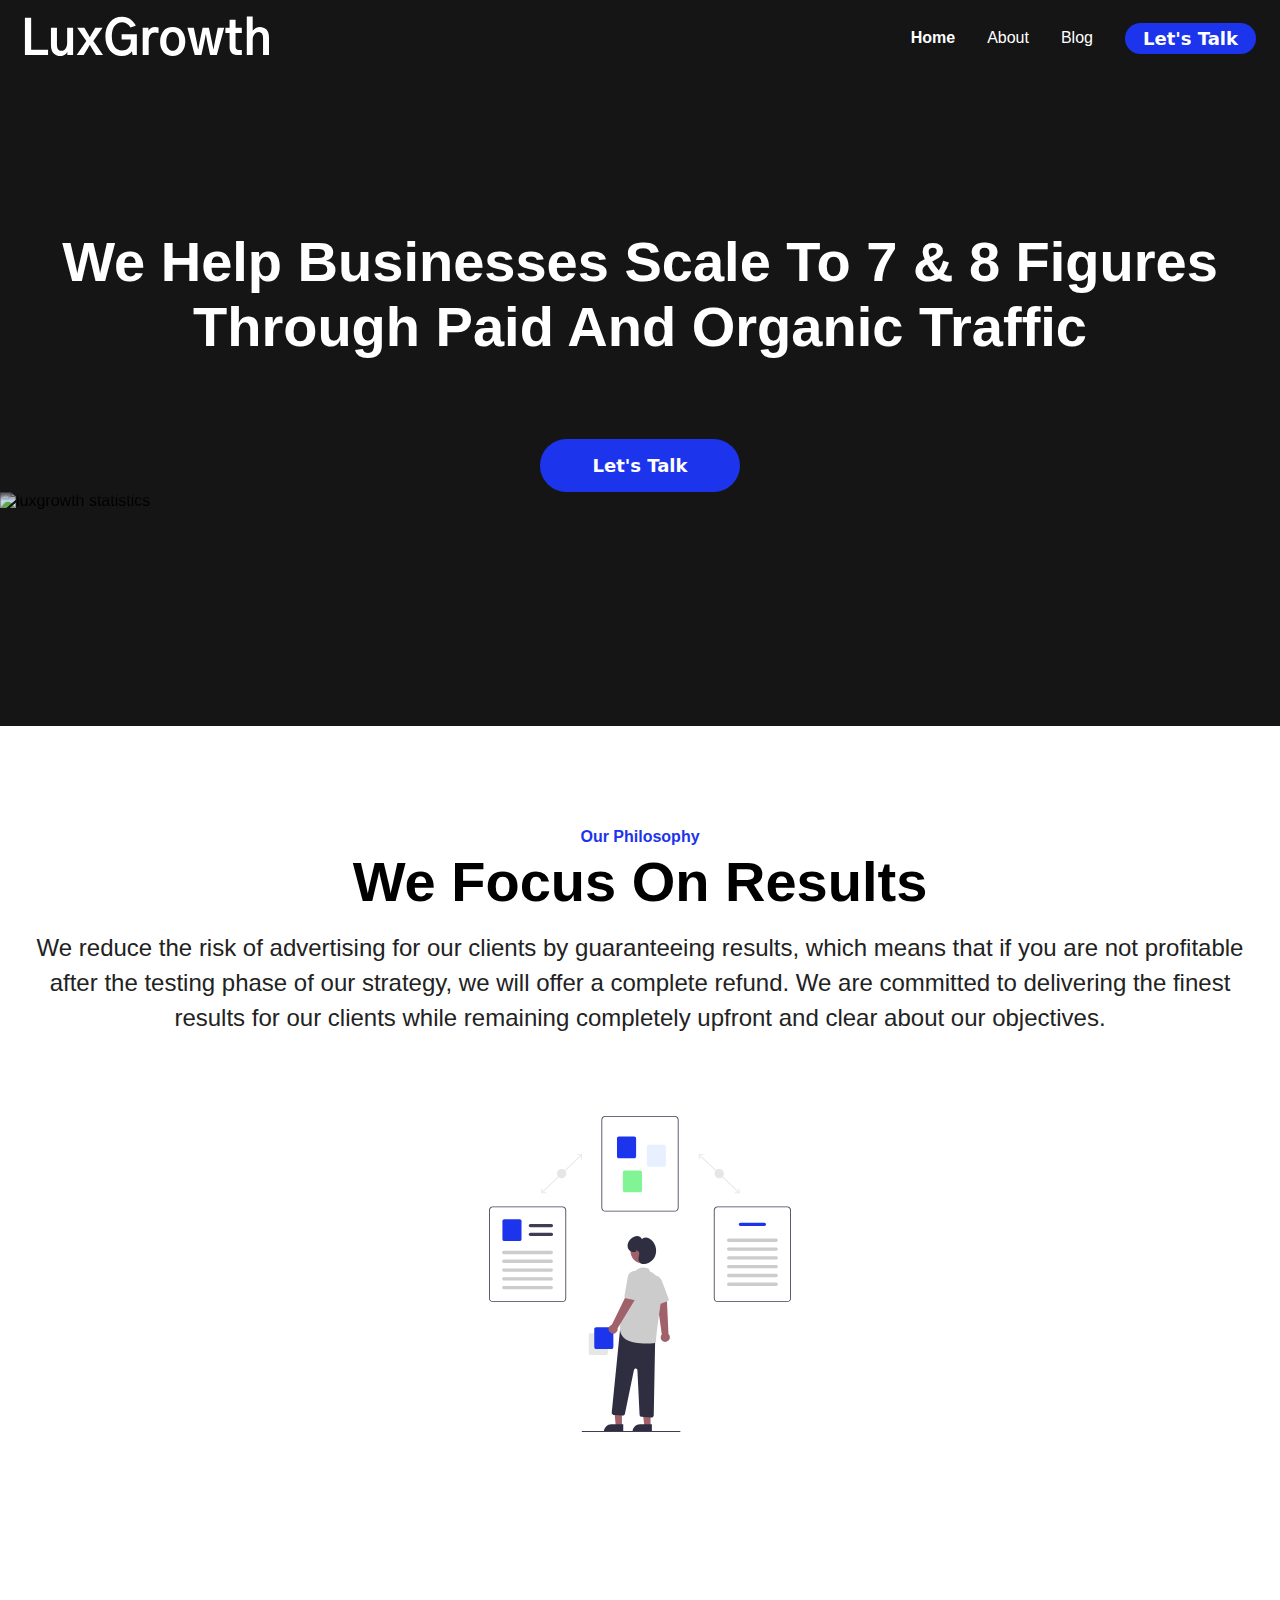
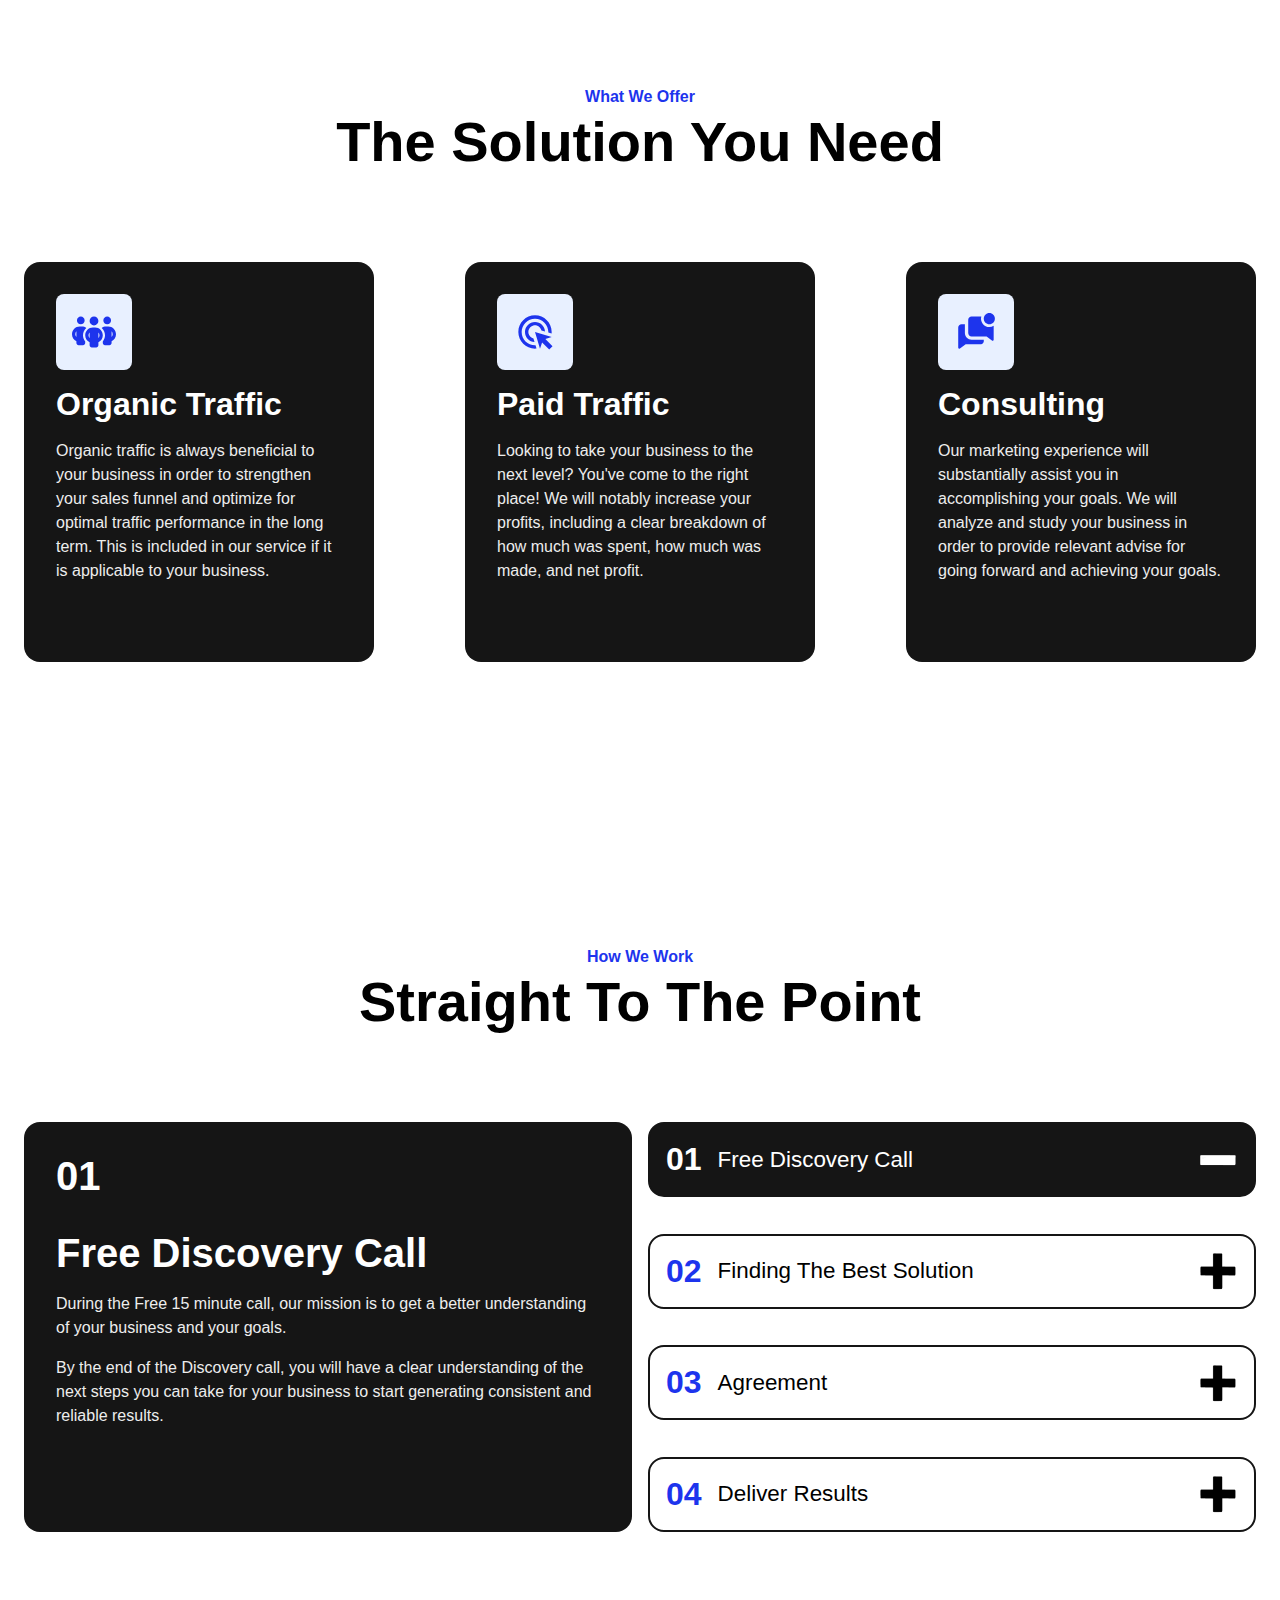
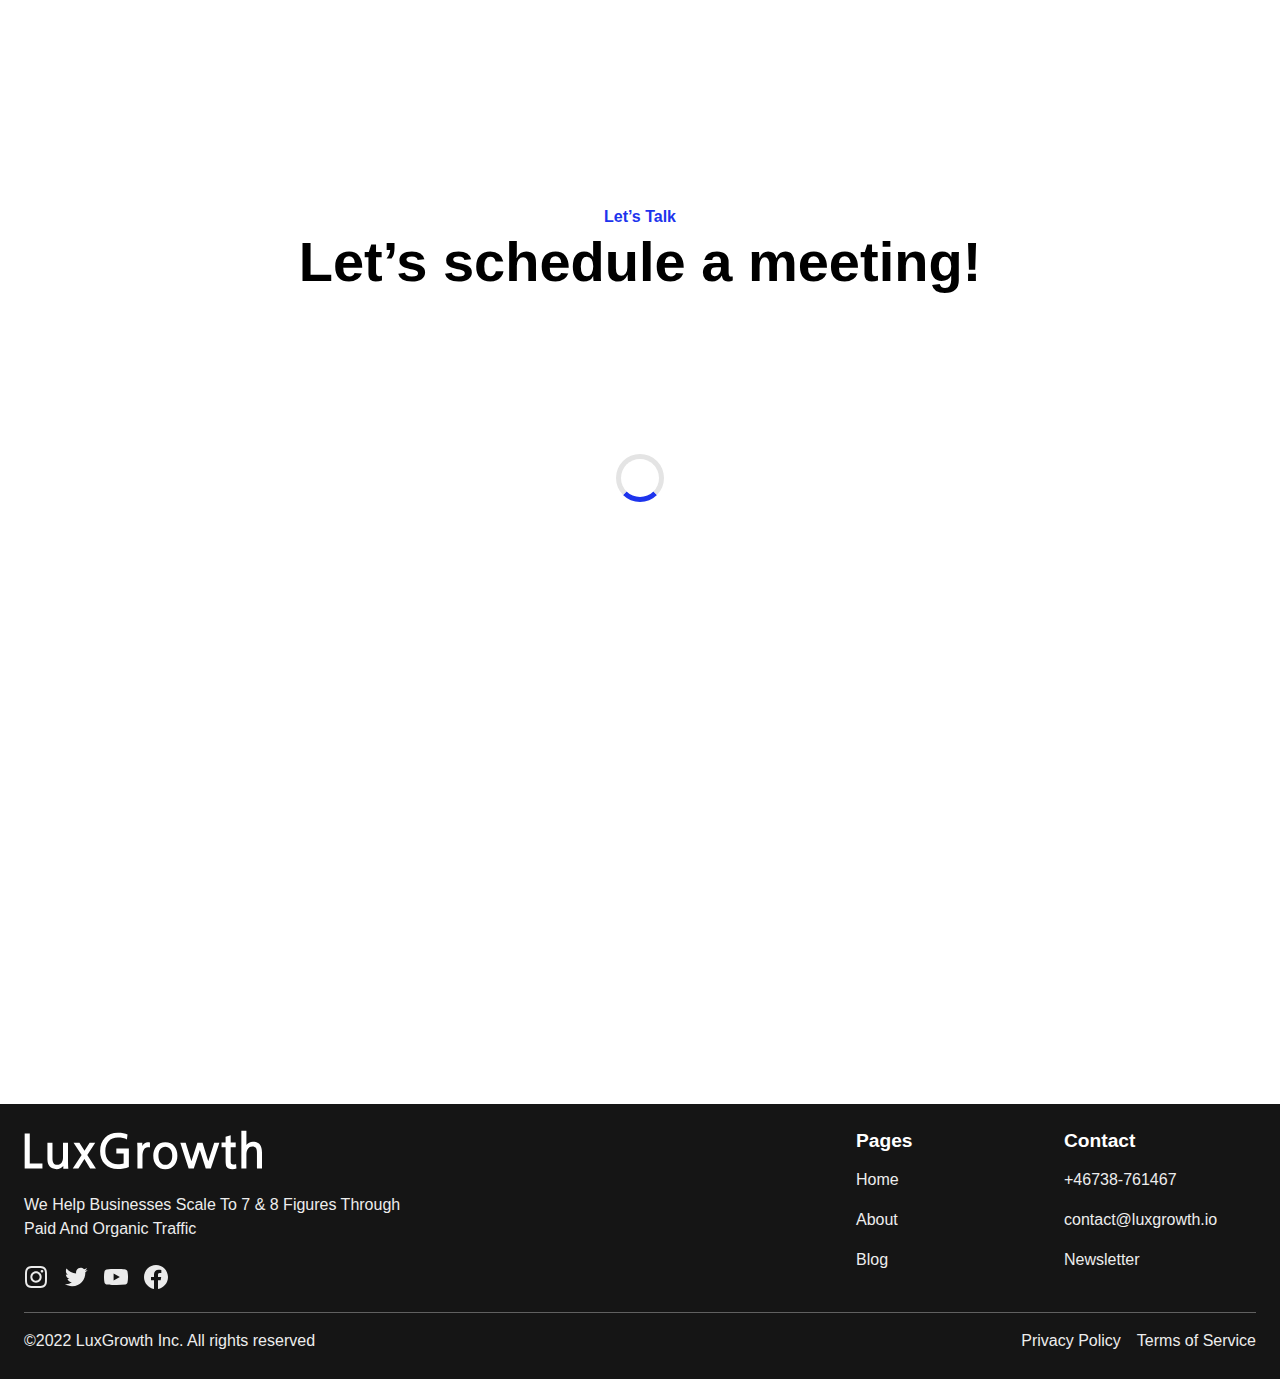
==== commit 7cd17a02: "logo updated" ====
--- a/index.html
+++ b/index.html
@@ -37,9 +37,9 @@
 <body>
     <header id="navbar" class="navbar-root">
         <div class="container navbar-container">
-            <a href="index.html">
-                <svg style="height: 2.5rem;" alt="Lux Growth Logo" viewBox="0 0 262 44" fill="none" xmlns="http://www.w3.org/2000/svg">
-                    <path d="M20.284 42.236H0.732V3.756H6.348V36.88H20.284V42.236ZM43.2355 42.496V39.636C41.3635 41.924 38.9022 43.068 35.8515 43.068C32.4542 43.068 29.8715 42.0453 28.1035 40C26.5435 38.0933 25.7635 35.528 25.7635 32.304V14.104H31.3275V31.264C31.3275 35.8747 33.0088 38.18 36.3715 38.18C38.6248 38.18 40.3408 37.3307 41.5195 35.632C42.4555 34.2453 42.9235 32.356 42.9235 29.964V14.104H48.4355V35.32C48.4355 37.8853 48.5395 40.2773 48.7475 42.496H43.2355ZM79.1387 42.236H72.7427L66.4507 31.94L59.8467 42.236H53.6067L63.3827 27.416L54.4907 14.156H60.9907L66.5547 22.944L72.2227 14.156H78.3587L69.6227 27.416L79.1387 42.236ZM115.36 20.448V40.572C111.65 42.132 107.594 42.912 103.192 42.912C97.2288 42.912 92.4795 41.0747 88.9435 37.4C85.4768 33.7947 83.7435 28.9933 83.7435 22.996C83.7435 16.9987 85.5288 12.1973 89.0995 8.592C92.6702 4.91733 97.3848 3.08 103.244 3.08C107.75 3.08 111.304 3.704 113.904 4.952L113.228 10.464C110.697 9.07733 107.369 8.384 103.244 8.384C98.9795 8.384 95.5995 9.75333 93.1035 12.492C90.6768 15.1267 89.4635 18.628 89.4635 22.996C89.4635 27.3987 90.6422 30.9173 92.9995 33.552C95.4262 36.256 98.8235 37.608 103.192 37.608C106 37.608 108.132 37.3307 109.588 36.776V25.752H101.58V20.448H115.36ZM138.557 19.2C138.107 19.1307 137.691 19.0787 137.309 19.044C136.928 18.9747 136.547 18.94 136.165 18.94C134.155 18.94 132.664 19.928 131.693 21.904C130.792 23.6373 130.341 25.7867 130.341 28.352V42.444H124.777V21.02C124.777 19.7027 124.743 18.472 124.673 17.328C124.639 16.1493 124.587 15.0573 124.517 14.052H130.133V17.536C131.728 14.7973 133.756 13.428 136.217 13.428C136.98 13.428 137.76 13.532 138.557 13.74V19.2ZM155.472 18.316C153.114 18.316 151.242 19.252 149.856 21.124C148.538 22.9613 147.88 25.336 147.88 28.248C147.88 31.16 148.538 33.5347 149.856 35.372C151.242 37.244 153.114 38.18 155.472 38.18C157.829 38.18 159.684 37.244 161.036 35.372C162.388 33.5693 163.064 31.1947 163.064 28.248C163.064 25.336 162.388 22.9613 161.036 21.124C159.684 19.252 157.829 18.316 155.472 18.316ZM155.472 13.428C159.77 13.428 163.116 14.9707 165.508 18.056C167.657 20.7947 168.732 24.192 168.732 28.248C168.732 32.304 167.657 35.7013 165.508 38.44C163.116 41.5253 159.77 43.068 155.472 43.068C151.138 43.068 147.776 41.5253 145.384 38.44C143.269 35.7707 142.212 32.3733 142.212 28.248C142.212 24.1227 143.269 20.7253 145.384 18.056C147.776 14.9707 151.138 13.428 155.472 13.428ZM214.931 14.104L205.519 42.444H199.903L193.455 21.904L186.799 42.444H181.131L171.927 14.104H177.855L184.147 34.488L190.751 14.104H196.419L202.711 34.488L209.263 14.104H214.931ZM233.724 42.236C232.406 42.7907 230.916 43.068 229.252 43.068C225.958 43.068 223.826 42.184 222.856 40.416C222.128 39.2373 221.764 36.9667 221.764 33.604V18.888H217.292V13.74H221.764V7.552L227.38 5.732V13.74H232.892V18.888H227.38V35.06C227.38 37.0707 228.298 38.076 230.136 38.076C231.349 38.076 232.406 37.8507 233.308 37.4L233.724 42.236ZM261.818 42.236H256.254V25.596C256.254 23.0653 255.96 21.2453 255.37 20.136C254.573 18.8187 253.186 18.16 251.21 18.16C249.026 18.16 247.345 19.0613 246.166 20.864C245.161 22.4933 244.658 24.5387 244.658 27V42.236H239.094V0.843999H244.658V16.496C245.352 15.352 246.357 14.4853 247.674 13.896C248.957 13.272 250.326 12.96 251.782 12.96C255.422 12.96 258.04 14.0693 259.634 16.288C261.09 18.264 261.818 21.2973 261.818 25.388V42.236Z" fill="white"/>
+            <a class="logo" href="index.html">
+                <svg style="height: 2.5rem;" alt="Lux Growth Logo" viewBox="0 0 264 43" fill="none" xmlns="http://www.w3.org/2000/svg">
+                    <path d="M0.992188 42V1.83203H7.69531V36.3125H25.875V42H0.992188ZM28.9727 31.3867V12.6992H35.4219V30.5742C35.4219 35.1445 37.0299 37.4297 40.2461 37.4297C42.1758 37.4297 43.6823 36.6172 44.7656 34.9922C45.849 33.3333 46.3906 31.3698 46.3906 29.1016V12.6992H52.7891V42H46.5938V38.5977H46.543C46.069 39.6471 45.1549 40.6289 43.8008 41.543C42.4805 42.457 40.8216 42.9141 38.8242 42.9141C37.6393 42.9141 36.5052 42.7279 35.4219 42.3555C34.3724 42.0169 33.3398 41.4583 32.3242 40.6797C31.3086 39.8672 30.4961 38.6654 29.8867 37.0742C29.2773 35.4831 28.9727 33.5872 28.9727 31.3867ZM56.5977 42L67.0078 26.9688L57.1055 12.6992H64.875L68.6328 19.0469C69.5807 20.7396 70.2578 21.9245 70.6641 22.6016H70.8672C71.4089 21.6198 72.069 20.4349 72.8477 19.0469L76.6055 12.6992H84.4258L74.5234 26.9688L84.9844 42H77.3672L73.0508 34.9414C72.7799 34.5013 72.4076 33.8919 71.9336 33.1133C71.4596 32.3346 71.1042 31.7253 70.8672 31.2852H70.6641C70.5286 31.5221 69.8008 32.7409 68.4805 34.9414L64.1641 42H56.5977ZM87.4727 21.8906C87.4727 15.763 89.1146 10.7357 92.3984 6.80859C95.6823 2.88151 100.083 0.917969 105.602 0.917969C107.667 0.917969 109.562 1.25651 111.289 1.93359C113.049 2.61068 114.505 3.49089 115.656 4.57422C116.807 5.6237 117.721 6.63932 118.398 7.62109C119.109 8.56901 119.685 9.53385 120.125 10.5156L114.387 12.3945C113.676 11.3112 113.016 10.4141 112.406 9.70312C111.831 8.99219 110.934 8.3151 109.715 7.67188C108.496 6.99479 107.142 6.65625 105.652 6.65625C102.132 6.65625 99.3724 8.04427 97.375 10.8203C95.3776 13.5964 94.3789 17.2865 94.3789 21.8906C94.3789 26.5964 95.3945 30.3203 97.4258 33.0625C99.457 35.8047 102.098 37.1758 105.348 37.1758C108.158 37.1758 110.358 36.3633 111.949 34.7383C113.54 33.1133 114.438 31.0482 114.641 28.543C114.742 27.0195 114.793 25.9193 114.793 25.2422H104.941V19.5547H121.293V42H116.672L116.062 37.8867C113.862 41.2383 110.223 42.9141 105.145 42.9141C100.066 42.9141 95.8516 41.0182 92.5 37.2266C89.1484 33.401 87.4727 28.2891 87.4727 21.8906ZM127.59 42V12.6992H133.785V15.8477C134.428 14.7643 135.342 13.8164 136.527 13.0039C137.746 12.1914 139.185 11.7852 140.844 11.7852C142.401 11.7852 143.671 12.0052 144.652 12.4453V18.2852C143.366 17.8789 142.096 17.6758 140.844 17.6758C138.643 17.6758 136.951 18.5391 135.766 20.2656C134.615 21.9583 134.039 24.2266 134.039 27.0703V42H127.59ZM152.93 27.375C152.93 30.7604 153.624 33.2826 155.012 34.9414C156.4 36.6003 158.025 37.4297 159.887 37.4297C161.715 37.4297 163.323 36.6003 164.711 34.9414C166.099 33.2826 166.793 30.7604 166.793 27.375C166.793 23.9219 166.099 21.3828 164.711 19.7578C163.323 18.099 161.715 17.2695 159.887 17.2695C158.059 17.2695 156.434 18.099 155.012 19.7578C153.624 21.3828 152.93 23.9219 152.93 27.375ZM146.328 27.375C146.328 23.0078 147.479 19.3177 149.781 16.3047C152.083 13.2917 155.452 11.7852 159.887 11.7852C164.288 11.7852 167.639 13.2917 169.941 16.3047C172.243 19.3177 173.395 23.0078 173.395 27.375C173.395 28.7292 173.259 30.0833 172.988 31.4375C172.751 32.7917 172.311 34.1797 171.668 35.6016C171.025 36.9896 170.212 38.2253 169.23 39.3086C168.249 40.3581 166.945 41.2214 165.32 41.8984C163.729 42.5755 161.918 42.9141 159.887 42.9141C157.889 42.9141 156.078 42.5924 154.453 41.9492C152.862 41.2721 151.559 40.4258 150.543 39.4102C149.561 38.3607 148.732 37.1419 148.055 35.7539C147.411 34.332 146.954 32.944 146.684 31.5898C146.447 30.2018 146.328 28.7969 146.328 27.375ZM175.629 12.6992H182.535L185.582 27.4258C185.785 28.5768 186.293 31.3529 187.105 35.7539H187.309C187.478 34.806 187.749 33.3503 188.121 31.3867C188.527 29.4232 188.798 28.1029 188.934 27.4258L192.031 12.6992H198.785L201.934 27.5273C202.069 28.306 202.323 29.6263 202.695 31.4883C203.102 33.3503 203.389 34.7721 203.559 35.7539H203.762C203.931 34.806 204.202 33.2826 204.574 31.1836C204.98 29.0846 205.217 27.832 205.285 27.4258L208.281 12.6992H215.188L207.266 42H200.105L197.008 27.7305C196.568 25.5638 196.077 22.8724 195.535 19.6562H195.332C195.163 20.7057 194.892 22.1953 194.52 24.125C194.147 26.0547 193.91 27.2565 193.809 27.7305L190.711 42H183.551L175.629 12.6992ZM216.508 18.1836V12.6992H221.027V4.01562H227.426V12.6992H234.129V18.1836H227.426V32.6055C227.426 33.9935 227.697 34.9922 228.238 35.6016C228.814 36.2109 229.677 36.5156 230.828 36.5156H234.18V42H230.016C224.023 42 221.027 39.0208 221.027 33.0625V18.1836H216.508ZM239.512 42V0.511719H245.859V15.6953H246.012C246.79 14.5781 247.857 13.6471 249.211 12.9023C250.599 12.1576 252.055 11.7852 253.578 11.7852C256.388 11.7852 258.724 12.6992 260.586 14.5273C262.448 16.3216 263.379 19.1992 263.379 23.1602V42H256.98V23.9727C256.98 19.5039 255.457 17.2695 252.41 17.2695C250.548 17.2695 248.991 18.0651 247.738 19.6562C246.486 21.2474 245.859 23.1094 245.859 25.2422V42H239.512Z" fill="white"/>
                 </svg>
             </a>
             <nav>
@@ -260,12 +260,12 @@
                         </a>
                         <p>We Help Businesses Scale To 7 & 8 Figures Through Paid And Organic Traffic</p>
                         <div style="display: flex; gap: 16px; align-items: center; margin-top: 0.5rem;">
-                            <a class="social-icon" href="https://www.instagram.com/" target="_blank">
+                            <a class="social-icon" href="https://www.instagram.com/luxgrowth_smma/" target="_blank">
                                 <svg width="24" height="24" viewBox="0 0 24 24" fill="none" xmlns="http://www.w3.org/2000/svg">
                                     <path fill-rule="evenodd" clip-rule="evenodd" d="M7.465 1.066C8.638 1.012 9.012 1 12 1C14.988 1 15.362 1.013 16.534 1.066C17.706 1.119 18.506 1.306 19.206 1.577C19.939 1.854 20.604 2.287 21.154 2.847C21.714 3.396 22.146 4.06 22.422 4.794C22.694 5.494 22.88 6.294 22.934 7.464C22.988 8.639 23 9.013 23 12C23 14.988 22.987 15.362 22.934 16.535C22.881 17.705 22.694 18.505 22.422 19.205C22.146 19.9391 21.7133 20.6042 21.154 21.154C20.604 21.714 19.939 22.146 19.206 22.422C18.506 22.694 17.706 22.88 16.536 22.934C15.362 22.988 14.988 23 12 23C9.012 23 8.638 22.987 7.465 22.934C6.295 22.881 5.495 22.694 4.795 22.422C4.06092 22.146 3.39582 21.7133 2.846 21.154C2.28638 20.6047 1.85331 19.9399 1.577 19.206C1.306 18.506 1.12 17.706 1.066 16.536C1.012 15.361 1 14.987 1 12C1 9.012 1.013 8.638 1.066 7.466C1.119 6.294 1.306 5.494 1.577 4.794C1.85372 4.06008 2.28712 3.39531 2.847 2.846C3.39604 2.2865 4.06047 1.85344 4.794 1.577C5.494 1.306 6.294 1.12 7.464 1.066H7.465ZM16.445 3.046C15.285 2.993 14.937 2.982 12 2.982C9.063 2.982 8.715 2.993 7.555 3.046C6.482 3.095 5.9 3.274 5.512 3.425C4.999 3.625 4.632 3.862 4.247 4.247C3.88205 4.60205 3.60118 5.03428 3.425 5.512C3.274 5.9 3.095 6.482 3.046 7.555C2.993 8.715 2.982 9.063 2.982 12C2.982 14.937 2.993 15.285 3.046 16.445C3.095 17.518 3.274 18.1 3.425 18.488C3.601 18.965 3.882 19.398 4.247 19.753C4.602 20.118 5.035 20.399 5.512 20.575C5.9 20.726 6.482 20.905 7.555 20.954C8.715 21.007 9.062 21.018 12 21.018C14.938 21.018 15.285 21.007 16.445 20.954C17.518 20.905 18.1 20.726 18.488 20.575C19.001 20.375 19.368 20.138 19.753 19.753C20.118 19.398 20.399 18.965 20.575 18.488C20.726 18.1 20.905 17.518 20.954 16.445C21.007 15.285 21.018 14.937 21.018 12C21.018 9.063 21.007 8.715 20.954 7.555C20.905 6.482 20.726 5.9 20.575 5.512C20.375 4.999 20.138 4.632 19.753 4.247C19.3979 3.88207 18.9657 3.60121 18.488 3.425C18.1 3.274 17.518 3.095 16.445 3.046ZM10.595 15.391C11.3797 15.7176 12.2534 15.7617 13.0669 15.5157C13.8805 15.2697 14.5834 14.7489 15.0556 14.0422C15.5278 13.3356 15.7401 12.4869 15.656 11.6411C15.572 10.7953 15.197 10.005 14.595 9.405C14.2112 9.02148 13.7472 8.72781 13.2363 8.54515C12.7255 8.36248 12.1804 8.29536 11.6405 8.34862C11.1006 8.40187 10.5792 8.57418 10.1138 8.85313C9.64845 9.13208 9.25074 9.51074 8.9493 9.96185C8.64786 10.413 8.45019 10.9253 8.37052 11.462C8.29084 11.9986 8.33115 12.5463 8.48854 13.0655C8.64593 13.5847 8.91648 14.0626 9.28072 14.4647C9.64496 14.8668 10.0938 15.1832 10.595 15.391ZM8.002 8.002C8.52702 7.47697 9.15032 7.0605 9.8363 6.77636C10.5223 6.49222 11.2575 6.34597 12 6.34597C12.7425 6.34597 13.4777 6.49222 14.1637 6.77636C14.8497 7.0605 15.473 7.47697 15.998 8.002C16.523 8.52702 16.9395 9.15032 17.2236 9.8363C17.5078 10.5223 17.654 11.2575 17.654 12C17.654 12.7425 17.5078 13.4777 17.2236 14.1637C16.9395 14.8497 16.523 15.473 15.998 15.998C14.9377 17.0583 13.4995 17.654 12 17.654C10.5005 17.654 9.06234 17.0583 8.002 15.998C6.94166 14.9377 6.34597 13.4995 6.34597 12C6.34597 10.5005 6.94166 9.06234 8.002 8.002ZM18.908 7.188C19.0381 7.06527 19.1423 6.91768 19.2143 6.75397C19.2863 6.59027 19.3248 6.41377 19.3274 6.23493C19.33 6.05609 19.2967 5.87855 19.2295 5.71281C19.1622 5.54707 19.0624 5.39651 18.936 5.27004C18.8095 5.14357 18.6589 5.04376 18.4932 4.97652C18.3275 4.90928 18.1499 4.87598 17.9711 4.87858C17.7922 4.88119 17.6157 4.91965 17.452 4.9917C17.2883 5.06374 17.1407 5.1679 17.018 5.298C16.7793 5.55103 16.6486 5.88712 16.6537 6.23493C16.6588 6.58274 16.7992 6.91488 17.0452 7.16084C17.2911 7.40681 17.6233 7.54723 17.9711 7.5523C18.3189 7.55737 18.655 7.42669 18.908 7.188Z" fill="#EBEBEB"/>
                                 </svg>
                             </a>
-                            <a class="social-icon" href="https://twitter.com/home" target="_blank">
+                            <a class="social-icon" href="https://twitter.com/luxgrowth_smma" target="_blank">
                                 <svg width="24" height="24" viewBox="0 0 24 24" fill="none" xmlns="http://www.w3.org/2000/svg">
                                     <path d="M23.643 4.93708C22.808 5.30708 21.911 5.55708 20.968 5.67008C21.941 5.08787 22.669 4.17154 23.016 3.09208C22.1019 3.63507 21.1014 4.01727 20.058 4.22208C19.3564 3.47294 18.4271 2.9764 17.4143 2.80955C16.4016 2.6427 15.3621 2.81487 14.4572 3.29933C13.5524 3.78379 12.8328 4.55344 12.4102 5.48878C11.9875 6.42412 11.8855 7.47283 12.12 8.47208C10.2677 8.37907 8.45564 7.89763 6.80144 7.05898C5.14723 6.22034 3.68785 5.04324 2.51801 3.60408C2.11801 4.29408 1.88801 5.09408 1.88801 5.94608C1.88757 6.71307 2.07644 7.46832 2.43789 8.14481C2.79934 8.8213 3.32217 9.39812 3.96001 9.82408C3.22029 9.80054 2.49688 9.60066 1.85001 9.24108V9.30108C1.84994 10.3768 2.22204 11.4195 2.90319 12.2521C3.58434 13.0847 4.53258 13.656 5.58701 13.8691C4.9008 14.0548 4.18135 14.0821 3.48301 13.9491C3.78051 14.8747 4.36001 15.6841 5.14038 16.264C5.92075 16.8439 6.86293 17.1653 7.83501 17.1831C6.18485 18.4785 4.1469 19.1812 2.04901 19.1781C1.67739 19.1782 1.30609 19.1565 0.937012 19.1131C3.06649 20.4823 5.54535 21.2089 8.07701 21.2061C16.647 21.2061 21.332 14.1081 21.332 7.95208C21.332 7.75208 21.327 7.55008 21.318 7.35008C22.2293 6.69105 23.0159 5.87497 23.641 4.94008L23.643 4.93708V4.93708Z" fill="#EBEBEB"/>
                                 </svg> 
@@ -275,14 +275,9 @@
                                     <path d="M23.5 3.50708C23.3641 3.02231 23.0994 2.58342 22.734 2.23708C22.3583 1.88008 21.8978 1.62471 21.396 1.49508C19.518 1.00008 11.994 1.00008 11.994 1.00008C8.85734 0.964389 5.72144 1.12135 2.60401 1.47008C2.1022 1.60929 1.64257 1.87036 1.26601 2.23008C0.896007 2.58608 0.628007 3.02508 0.488007 3.50608C0.1517 5.31782 -0.0117011 7.15742 6.83166e-06 9.00008C-0.0119932 10.8411 0.151007 12.6801 0.488007 14.4941C0.625007 14.9731 0.892007 15.4101 1.26301 15.7631C1.63401 16.1161 2.09601 16.3711 2.60401 16.5061C4.50701 17.0001 11.994 17.0001 11.994 17.0001C15.1347 17.0358 18.2746 16.8789 21.396 16.5301C21.8978 16.4004 22.3583 16.1451 22.734 15.7881C23.0993 15.4418 23.3637 15.0029 23.499 14.5181C23.8441 12.707 24.0119 10.8667 24 9.02308C24.026 7.17168 23.8584 5.32264 23.5 3.50608V3.50708ZM9.60201 12.4241V5.57708L15.862 9.00108L9.60201 12.4241Z" fill="#EBEBEB"/>
                                 </svg>
                             </a>
-                            <a class="social-icon" href="https://www.facebook.com/" target="_blank">
+                            <a class="social-icon" href="https://www.facebook.com/luxgrowth" target="_blank">
                                 <svg width="24" height="24" viewBox="0 0 24 24" fill="none" xmlns="http://www.w3.org/2000/svg">
                                     <path fill-rule="evenodd" clip-rule="evenodd" d="M0 12.067C0 18.033 4.333 22.994 10 24V15.333H7V12H10V9.333C10 6.333 11.933 4.667 14.667 4.667C15.533 4.667 16.467 4.8 17.333 4.933V8H15.8C14.333 8 14 8.733 14 9.667V12H17.2L16.667 15.333H14V24C19.667 22.994 24 18.034 24 12.067C24 5.43 18.6 0 12 0C5.4 0 0 5.43 0 12.067Z" fill="#EBEBEB"/>
-                                </svg>
-                            </a>
-                            <a class="social-icon" href="https://www.linkedin.com/" target="_blank">
-                                <svg width="24" height="24" viewBox="0 0 24 24" fill="none" xmlns="http://www.w3.org/2000/svg">
-                                    <path fill-rule="evenodd" clip-rule="evenodd" d="M1 2.838C1 2.35053 1.19365 1.88303 1.53834 1.53834C1.88303 1.19365 2.35053 1 2.838 1H21.16C21.4016 0.999608 21.6409 1.04687 21.8641 1.13907C22.0874 1.23127 22.2903 1.36661 22.4612 1.53734C22.6322 1.70807 22.7677 1.91083 22.8602 2.13401C22.9526 2.3572 23.0001 2.59643 23 2.838V21.16C23.0003 21.4016 22.9529 21.6409 22.8606 21.8642C22.7683 22.0875 22.6328 22.2904 22.462 22.4613C22.2912 22.6322 22.0884 22.7678 21.8651 22.8602C21.6419 22.9526 21.4026 23.0001 21.161 23H2.838C2.59655 23 2.35746 22.9524 2.1344 22.86C1.91134 22.7676 1.70867 22.6321 1.53798 22.4613C1.3673 22.2905 1.23193 22.0878 1.13962 21.8647C1.04731 21.6416 0.999869 21.4025 1 21.161V2.838ZM9.708 9.388H12.687V10.884C13.117 10.024 14.217 9.25 15.87 9.25C19.039 9.25 19.79 10.963 19.79 14.106V19.928H16.583V14.822C16.583 13.032 16.153 12.022 15.061 12.022C13.546 12.022 12.916 13.111 12.916 14.822V19.928H9.708V9.388ZM4.208 19.791H7.416V9.25H4.208V19.79V19.791ZM7.875 5.812C7.88105 6.08668 7.83217 6.35979 7.73124 6.61532C7.63031 6.87084 7.47935 7.10364 7.28723 7.30003C7.09511 7.49643 6.8657 7.65248 6.61246 7.75901C6.35921 7.86554 6.08724 7.92042 5.8125 7.92042C5.53776 7.92042 5.26579 7.86554 5.01255 7.75901C4.7593 7.65248 4.52989 7.49643 4.33777 7.30003C4.14565 7.10364 3.99469 6.87084 3.89376 6.61532C3.79283 6.35979 3.74395 6.08668 3.75 5.812C3.76187 5.27286 3.98439 4.75979 4.36989 4.38269C4.75539 4.00558 5.27322 3.79442 5.8125 3.79442C6.35178 3.79442 6.86961 4.00558 7.25512 4.38269C7.64062 4.75979 7.86313 5.27286 7.875 5.812Z" fill="#EBEBEB"/>
                                 </svg>
                             </a>
                         </div>
@@ -304,7 +299,7 @@
                     <div class="grid-item grid-item-md-2 footer-column">
                         <h4>Contact</h4>
                         <div style="display: flex; flex-direction: column;">
-                            <a>+46736-909192</a>
+                            <a>+46738-761467</a>
                             <a href="mailto:contact@luxgrowth.io?subject=Contact">contact@luxgrowth.io</a>
                             <a href="newsletter.html">Newsletter</a>
                         </div>
@@ -331,11 +326,10 @@
 
                 <button class="accordion">Socials</button>
                 <div class="panel">
-                    <a href="https://www.instagram.com/" target="_blank">Instagram</a>
-                    <a href="https://twitter.com/home" target="_blank">Twitter</a>
+                    <a href="https://www.instagram.com/luxgrowth_smma/" target="_blank">Instagram</a>
+                    <a href="https://twitter.com/luxgrowth_smma" target="_blank">Twitter</a>
                     <a href="https://www.youtube.com/channel/UCuXVJyuXPa0VMdCBd78qvog" target="_blank">Youtube</a>
-                    <a href="https://www.facebook.com/" target="_blank">Facebook</a>
-                    <a href="https://www.linkedin.com/" target="_blank">Linkedin</a>
+                    <a href="https://www.facebook.com/luxgrowth" target="_blank">Facebook</a>
                 </div>
 
                 <button class="accordion">Legal</button>
--- a/css/style.css
+++ b/css/style.css
@@ -246,7 +246,7 @@
 }
 
 @media (max-width: 360px){
-  .navbar-container a{
+  .navbar-container .logo{
     transform: scale(0.6);
     transform-origin: left;
     width: 150px;
@@ -301,6 +301,7 @@
       left: 0;
       height: calc(100vh - 60px);
       justify-content: center;
+      padding-bottom: 10rem;
   }
 
   .menu.drawer li {
@@ -373,6 +374,32 @@
   position: relative;
 }
 
+@media (max-width: 960px){
+  .hero-img{
+    -webkit-mask-image: -webkit-gradient(linear, left top, left 40%, from(rgb(0 0 0 / 20%)), to(rgb(255 255 255)));
+  }
+}
+
+@media (max-width: 365px){
+  .hero-img{
+    -webkit-mask-image: none !important;
+  }
+}
+
+@media (max-width: 300px){
+  .hero-img{
+    display: none;
+  }
+
+  .hero::before{
+    content: none !important;
+  }
+
+  .our-philosophy{
+    padding-top: 2rem;
+  }
+}
+
 @media (max-width: 300px){
   .hero{
     min-height: calc(clamp(60vh, 5vw, 100vh) - var(--navbar-height)) !important;
@@ -385,7 +412,7 @@
   }
 
   .hero::before{
-    height: 120px !important;
+    height: 125px !important;
   }
 }
 
@@ -434,7 +461,7 @@
 
 @media (max-width: 960px){
   .hero a{
-    margin-top: 3rem !important;
+    margin-block: 3rem !important;
     padding: 10px 36px !important;
     font-size: 16px !important;
   }
@@ -993,6 +1020,18 @@
   margin-top: 3rem;
 }
 
+@media (max-width: 960px){
+  .blog-post .post-image{
+    height: 400px;
+  }
+}
+
+@media (max-width: 600px){
+  .blog-post .post-image{
+    height: 360px;
+  }
+}
+
 .blog-post .post-image img{
   width: inherit;
   height: inherit;
@@ -1042,7 +1081,7 @@
   margin-top: 3rem;
 }
 
-.post-newsletter h1{
+.post-newsletter h2{
   color: black;
   text-align: center;
   font-size: clamp(1.8rem, 5vw, 3.5rem);
@@ -1092,22 +1131,21 @@
   transition: 0.15s;
 }
 
-.post-newsletter button{
+.post-newsletter .button{
   display: block;
   margin: 0 auto;
-  margin-top: 3rem;
   width: 240px;
 }
 
 @media (max-width: 960px){
-  .post-newsletter button{
+  .post-newsletter .button{
     padding: 10px 36px !important;
     font-size: 16px !important;
   }
 }
 
 @media (max-width: 600px){
-  .post-newsletter button, .post-newsletter input[type=text], .post-newsletter input[type=email]{
+  .post-newsletter .button, .post-newsletter input[type=text], .post-newsletter input[type=email]{
     width: 100%;
   }
 }
@@ -1272,7 +1310,7 @@
   transition: 0.15s;
 }
 
-.newsletter button{
+.newsletter .button{
   display: block;
   margin: 0 auto;
   margin-top: 3rem;
@@ -1280,14 +1318,29 @@
 }
 
 @media (max-width: 960px){
-  .newsletter button{
+  .newsletter .button{
     padding: 10px 36px !important;
     font-size: 16px !important;
   }
 }
 
 @media (max-width: 600px){
-  .newsletter button, .newsletter input[type=text], .newsletter input[type=email]{
+  .newsletter .button, .newsletter input[type=text], .newsletter input[type=email]{
     width: 100%;
   }
 }
+
+.response{
+  font-weight: 700;
+  font-size: clamp(0.95rem, 2vw, 1rem);
+  line-height: 1.5rem;
+  text-align: center;
+}
+
+.newsletter .response{
+  color: white;
+}
+
+.post-newsletter .response{
+  color: black;
+}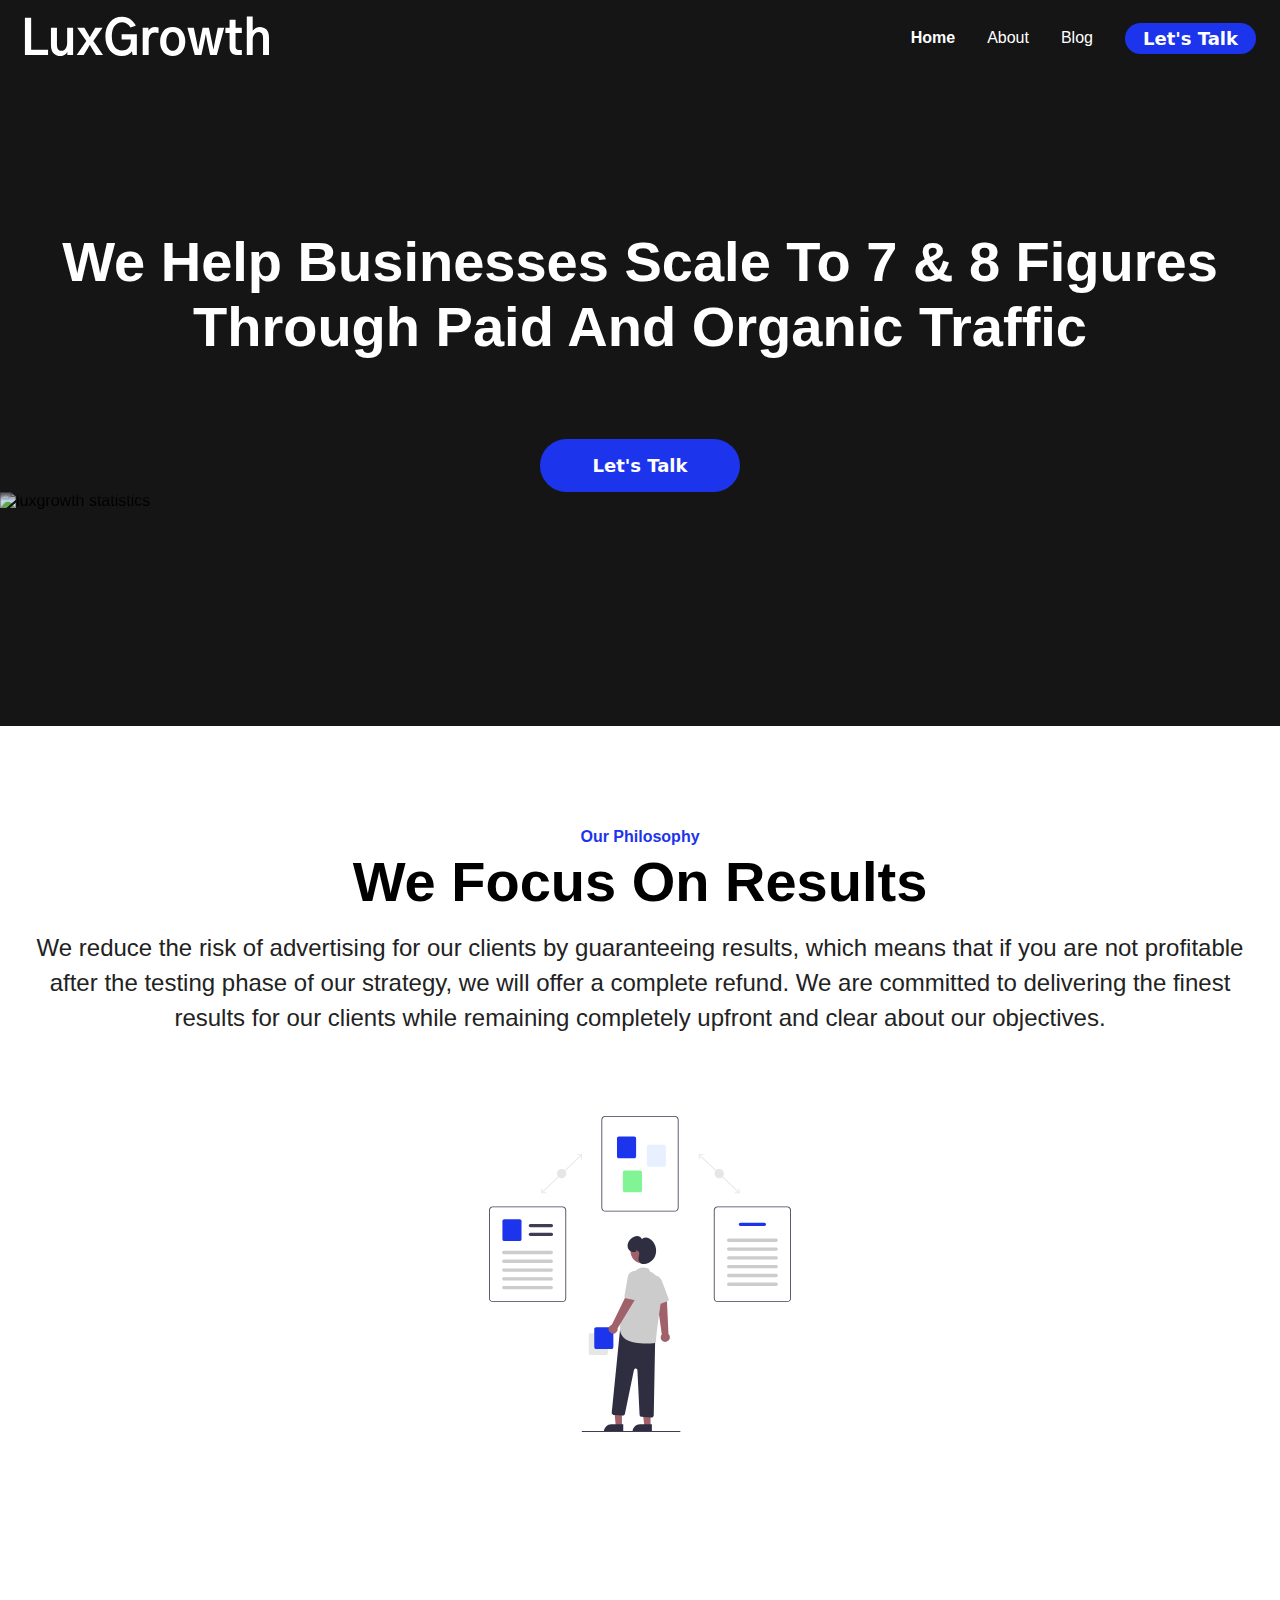
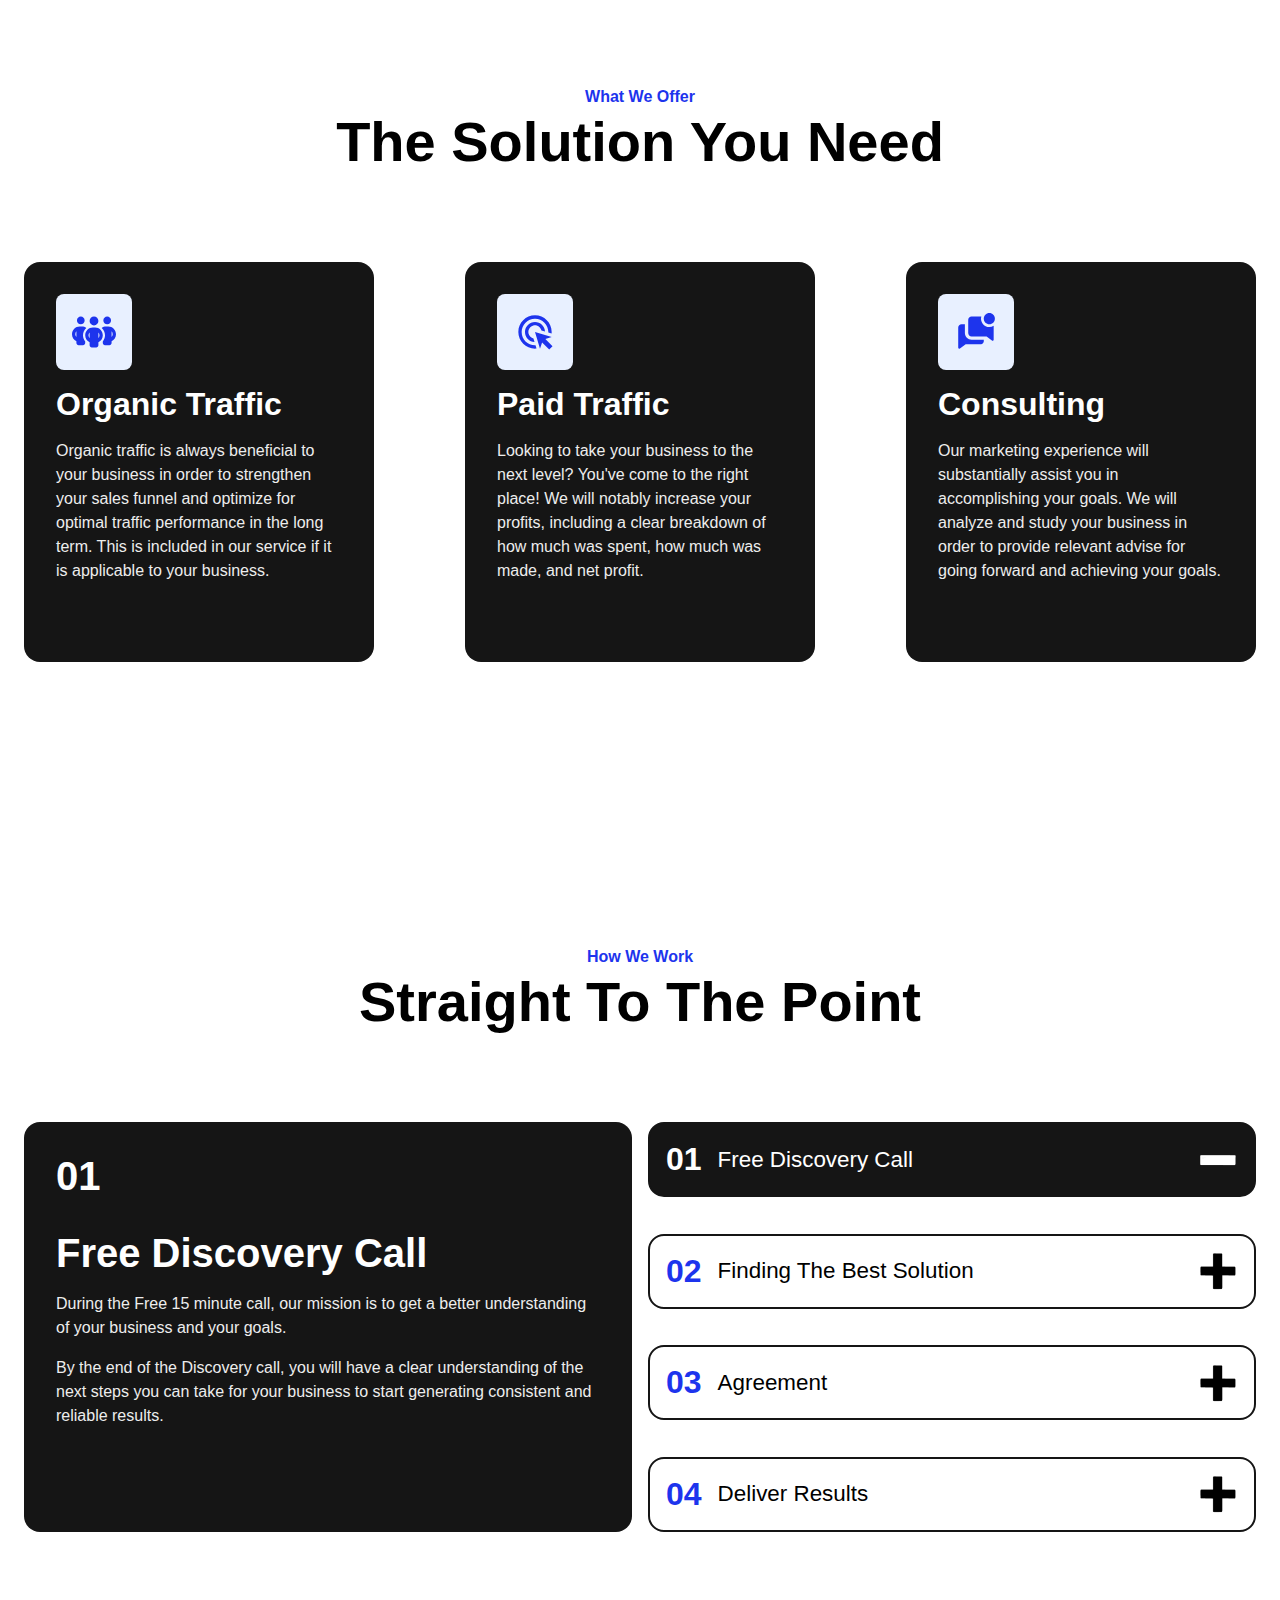
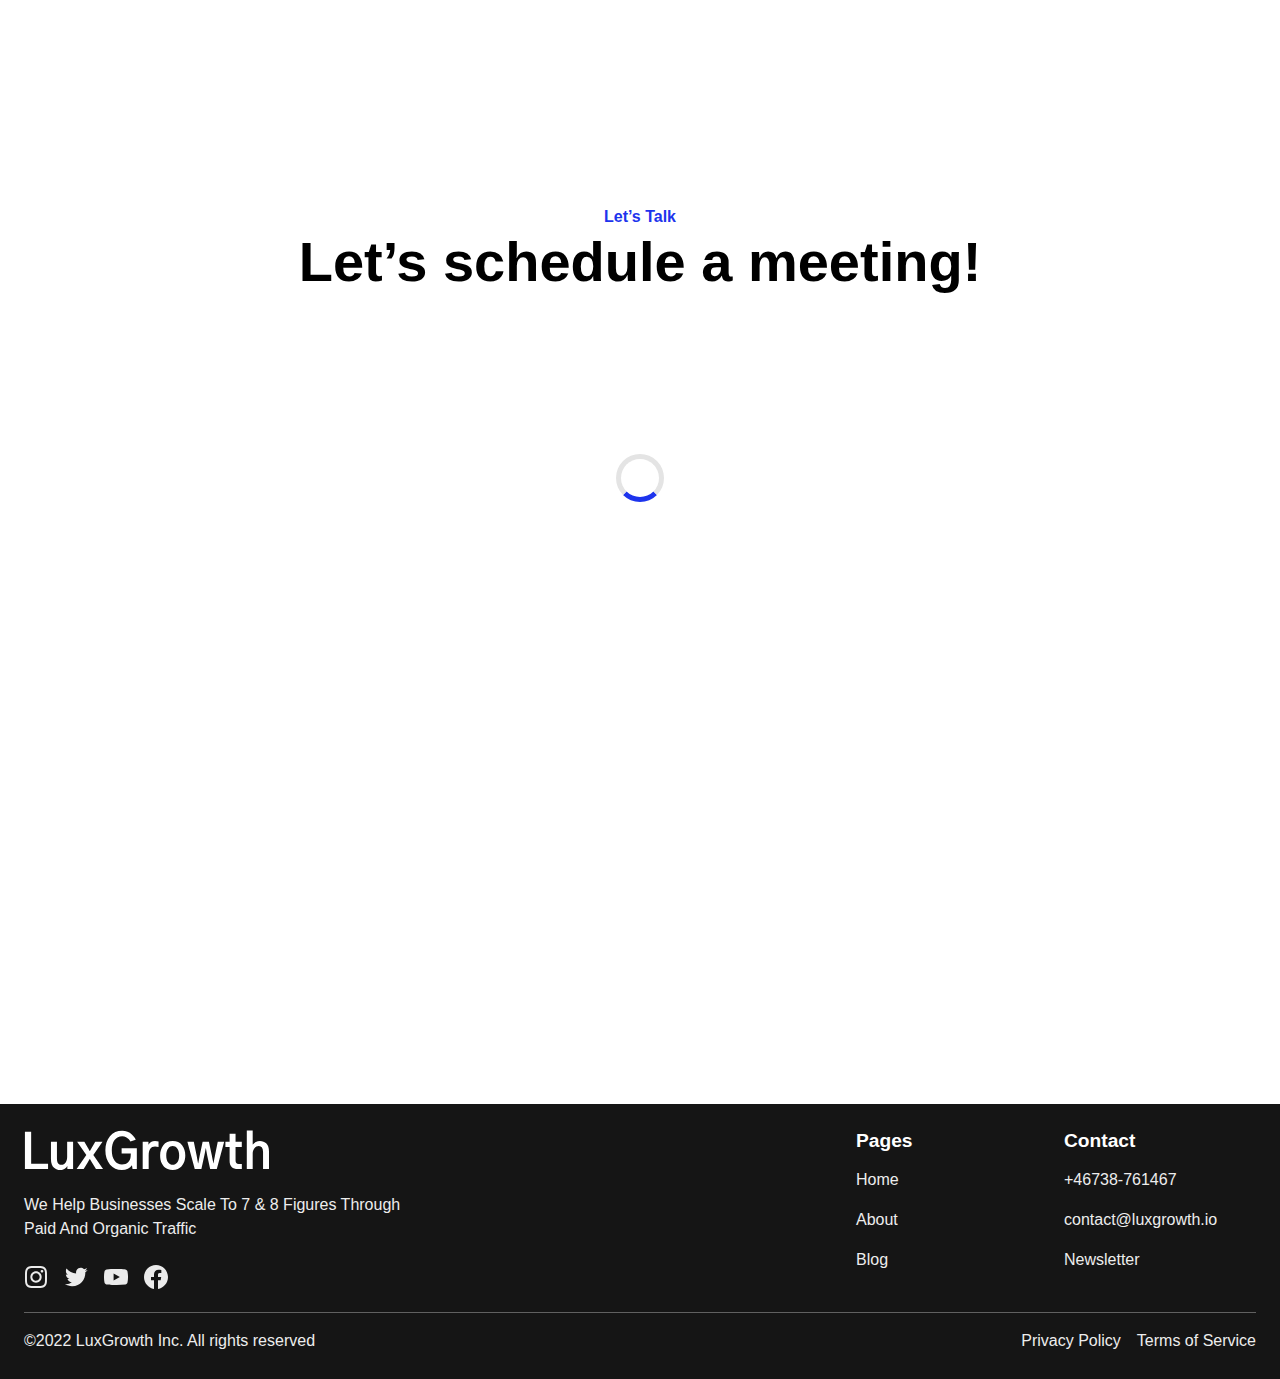
==== commit 1d09a77a: "logo update" ====
--- a/index.html
+++ b/index.html
@@ -254,8 +254,8 @@
                 <div class="grid grid-spacing-xs-2">
                     <div class="grid-item  grid-item-md-4" style="margin-right: auto;">
                         <a href="index.html">
-                            <svg style="height: 2.5rem;" alt="Lux Growth Logo" viewBox="0 0 262 44" fill="none" xmlns="http://www.w3.org/2000/svg">
-                                <path d="M20.284 42.236H0.732V3.756H6.348V36.88H20.284V42.236ZM43.2355 42.496V39.636C41.3635 41.924 38.9022 43.068 35.8515 43.068C32.4542 43.068 29.8715 42.0453 28.1035 40C26.5435 38.0933 25.7635 35.528 25.7635 32.304V14.104H31.3275V31.264C31.3275 35.8747 33.0088 38.18 36.3715 38.18C38.6248 38.18 40.3408 37.3307 41.5195 35.632C42.4555 34.2453 42.9235 32.356 42.9235 29.964V14.104H48.4355V35.32C48.4355 37.8853 48.5395 40.2773 48.7475 42.496H43.2355ZM79.1387 42.236H72.7427L66.4507 31.94L59.8467 42.236H53.6067L63.3827 27.416L54.4907 14.156H60.9907L66.5547 22.944L72.2227 14.156H78.3587L69.6227 27.416L79.1387 42.236ZM115.36 20.448V40.572C111.65 42.132 107.594 42.912 103.192 42.912C97.2288 42.912 92.4795 41.0747 88.9435 37.4C85.4768 33.7947 83.7435 28.9933 83.7435 22.996C83.7435 16.9987 85.5288 12.1973 89.0995 8.592C92.6702 4.91733 97.3848 3.08 103.244 3.08C107.75 3.08 111.304 3.704 113.904 4.952L113.228 10.464C110.697 9.07733 107.369 8.384 103.244 8.384C98.9795 8.384 95.5995 9.75333 93.1035 12.492C90.6768 15.1267 89.4635 18.628 89.4635 22.996C89.4635 27.3987 90.6422 30.9173 92.9995 33.552C95.4262 36.256 98.8235 37.608 103.192 37.608C106 37.608 108.132 37.3307 109.588 36.776V25.752H101.58V20.448H115.36ZM138.557 19.2C138.107 19.1307 137.691 19.0787 137.309 19.044C136.928 18.9747 136.547 18.94 136.165 18.94C134.155 18.94 132.664 19.928 131.693 21.904C130.792 23.6373 130.341 25.7867 130.341 28.352V42.444H124.777V21.02C124.777 19.7027 124.743 18.472 124.673 17.328C124.639 16.1493 124.587 15.0573 124.517 14.052H130.133V17.536C131.728 14.7973 133.756 13.428 136.217 13.428C136.98 13.428 137.76 13.532 138.557 13.74V19.2ZM155.472 18.316C153.114 18.316 151.242 19.252 149.856 21.124C148.538 22.9613 147.88 25.336 147.88 28.248C147.88 31.16 148.538 33.5347 149.856 35.372C151.242 37.244 153.114 38.18 155.472 38.18C157.829 38.18 159.684 37.244 161.036 35.372C162.388 33.5693 163.064 31.1947 163.064 28.248C163.064 25.336 162.388 22.9613 161.036 21.124C159.684 19.252 157.829 18.316 155.472 18.316ZM155.472 13.428C159.77 13.428 163.116 14.9707 165.508 18.056C167.657 20.7947 168.732 24.192 168.732 28.248C168.732 32.304 167.657 35.7013 165.508 38.44C163.116 41.5253 159.77 43.068 155.472 43.068C151.138 43.068 147.776 41.5253 145.384 38.44C143.269 35.7707 142.212 32.3733 142.212 28.248C142.212 24.1227 143.269 20.7253 145.384 18.056C147.776 14.9707 151.138 13.428 155.472 13.428ZM214.931 14.104L205.519 42.444H199.903L193.455 21.904L186.799 42.444H181.131L171.927 14.104H177.855L184.147 34.488L190.751 14.104H196.419L202.711 34.488L209.263 14.104H214.931ZM233.724 42.236C232.406 42.7907 230.916 43.068 229.252 43.068C225.958 43.068 223.826 42.184 222.856 40.416C222.128 39.2373 221.764 36.9667 221.764 33.604V18.888H217.292V13.74H221.764V7.552L227.38 5.732V13.74H232.892V18.888H227.38V35.06C227.38 37.0707 228.298 38.076 230.136 38.076C231.349 38.076 232.406 37.8507 233.308 37.4L233.724 42.236ZM261.818 42.236H256.254V25.596C256.254 23.0653 255.96 21.2453 255.37 20.136C254.573 18.8187 253.186 18.16 251.21 18.16C249.026 18.16 247.345 19.0613 246.166 20.864C245.161 22.4933 244.658 24.5387 244.658 27V42.236H239.094V0.843999H244.658V16.496C245.352 15.352 246.357 14.4853 247.674 13.896C248.957 13.272 250.326 12.96 251.782 12.96C255.422 12.96 258.04 14.0693 259.634 16.288C261.09 18.264 261.818 21.2973 261.818 25.388V42.236Z" fill="white"/>
+                            <svg style="height: 2.5rem;" alt="Lux Growth Logo" viewBox="0 0 264 43" fill="none" xmlns="http://www.w3.org/2000/svg">
+                                <path d="M0.992188 42V1.83203H7.69531V36.3125H25.875V42H0.992188ZM28.9727 31.3867V12.6992H35.4219V30.5742C35.4219 35.1445 37.0299 37.4297 40.2461 37.4297C42.1758 37.4297 43.6823 36.6172 44.7656 34.9922C45.849 33.3333 46.3906 31.3698 46.3906 29.1016V12.6992H52.7891V42H46.5938V38.5977H46.543C46.069 39.6471 45.1549 40.6289 43.8008 41.543C42.4805 42.457 40.8216 42.9141 38.8242 42.9141C37.6393 42.9141 36.5052 42.7279 35.4219 42.3555C34.3724 42.0169 33.3398 41.4583 32.3242 40.6797C31.3086 39.8672 30.4961 38.6654 29.8867 37.0742C29.2773 35.4831 28.9727 33.5872 28.9727 31.3867ZM56.5977 42L67.0078 26.9688L57.1055 12.6992H64.875L68.6328 19.0469C69.5807 20.7396 70.2578 21.9245 70.6641 22.6016H70.8672C71.4089 21.6198 72.069 20.4349 72.8477 19.0469L76.6055 12.6992H84.4258L74.5234 26.9688L84.9844 42H77.3672L73.0508 34.9414C72.7799 34.5013 72.4076 33.8919 71.9336 33.1133C71.4596 32.3346 71.1042 31.7253 70.8672 31.2852H70.6641C70.5286 31.5221 69.8008 32.7409 68.4805 34.9414L64.1641 42H56.5977ZM87.4727 21.8906C87.4727 15.763 89.1146 10.7357 92.3984 6.80859C95.6823 2.88151 100.083 0.917969 105.602 0.917969C107.667 0.917969 109.562 1.25651 111.289 1.93359C113.049 2.61068 114.505 3.49089 115.656 4.57422C116.807 5.6237 117.721 6.63932 118.398 7.62109C119.109 8.56901 119.685 9.53385 120.125 10.5156L114.387 12.3945C113.676 11.3112 113.016 10.4141 112.406 9.70312C111.831 8.99219 110.934 8.3151 109.715 7.67188C108.496 6.99479 107.142 6.65625 105.652 6.65625C102.132 6.65625 99.3724 8.04427 97.375 10.8203C95.3776 13.5964 94.3789 17.2865 94.3789 21.8906C94.3789 26.5964 95.3945 30.3203 97.4258 33.0625C99.457 35.8047 102.098 37.1758 105.348 37.1758C108.158 37.1758 110.358 36.3633 111.949 34.7383C113.54 33.1133 114.438 31.0482 114.641 28.543C114.742 27.0195 114.793 25.9193 114.793 25.2422H104.941V19.5547H121.293V42H116.672L116.062 37.8867C113.862 41.2383 110.223 42.9141 105.145 42.9141C100.066 42.9141 95.8516 41.0182 92.5 37.2266C89.1484 33.401 87.4727 28.2891 87.4727 21.8906ZM127.59 42V12.6992H133.785V15.8477C134.428 14.7643 135.342 13.8164 136.527 13.0039C137.746 12.1914 139.185 11.7852 140.844 11.7852C142.401 11.7852 143.671 12.0052 144.652 12.4453V18.2852C143.366 17.8789 142.096 17.6758 140.844 17.6758C138.643 17.6758 136.951 18.5391 135.766 20.2656C134.615 21.9583 134.039 24.2266 134.039 27.0703V42H127.59ZM152.93 27.375C152.93 30.7604 153.624 33.2826 155.012 34.9414C156.4 36.6003 158.025 37.4297 159.887 37.4297C161.715 37.4297 163.323 36.6003 164.711 34.9414C166.099 33.2826 166.793 30.7604 166.793 27.375C166.793 23.9219 166.099 21.3828 164.711 19.7578C163.323 18.099 161.715 17.2695 159.887 17.2695C158.059 17.2695 156.434 18.099 155.012 19.7578C153.624 21.3828 152.93 23.9219 152.93 27.375ZM146.328 27.375C146.328 23.0078 147.479 19.3177 149.781 16.3047C152.083 13.2917 155.452 11.7852 159.887 11.7852C164.288 11.7852 167.639 13.2917 169.941 16.3047C172.243 19.3177 173.395 23.0078 173.395 27.375C173.395 28.7292 173.259 30.0833 172.988 31.4375C172.751 32.7917 172.311 34.1797 171.668 35.6016C171.025 36.9896 170.212 38.2253 169.23 39.3086C168.249 40.3581 166.945 41.2214 165.32 41.8984C163.729 42.5755 161.918 42.9141 159.887 42.9141C157.889 42.9141 156.078 42.5924 154.453 41.9492C152.862 41.2721 151.559 40.4258 150.543 39.4102C149.561 38.3607 148.732 37.1419 148.055 35.7539C147.411 34.332 146.954 32.944 146.684 31.5898C146.447 30.2018 146.328 28.7969 146.328 27.375ZM175.629 12.6992H182.535L185.582 27.4258C185.785 28.5768 186.293 31.3529 187.105 35.7539H187.309C187.478 34.806 187.749 33.3503 188.121 31.3867C188.527 29.4232 188.798 28.1029 188.934 27.4258L192.031 12.6992H198.785L201.934 27.5273C202.069 28.306 202.323 29.6263 202.695 31.4883C203.102 33.3503 203.389 34.7721 203.559 35.7539H203.762C203.931 34.806 204.202 33.2826 204.574 31.1836C204.98 29.0846 205.217 27.832 205.285 27.4258L208.281 12.6992H215.188L207.266 42H200.105L197.008 27.7305C196.568 25.5638 196.077 22.8724 195.535 19.6562H195.332C195.163 20.7057 194.892 22.1953 194.52 24.125C194.147 26.0547 193.91 27.2565 193.809 27.7305L190.711 42H183.551L175.629 12.6992ZM216.508 18.1836V12.6992H221.027V4.01562H227.426V12.6992H234.129V18.1836H227.426V32.6055C227.426 33.9935 227.697 34.9922 228.238 35.6016C228.814 36.2109 229.677 36.5156 230.828 36.5156H234.18V42H230.016C224.023 42 221.027 39.0208 221.027 33.0625V18.1836H216.508ZM239.512 42V0.511719H245.859V15.6953H246.012C246.79 14.5781 247.857 13.6471 249.211 12.9023C250.599 12.1576 252.055 11.7852 253.578 11.7852C256.388 11.7852 258.724 12.6992 260.586 14.5273C262.448 16.3216 263.379 19.1992 263.379 23.1602V42H256.98V23.9727C256.98 19.5039 255.457 17.2695 252.41 17.2695C250.548 17.2695 248.991 18.0651 247.738 19.6562C246.486 21.2474 245.859 23.1094 245.859 25.2422V42H239.512Z" fill="white"/>
                             </svg>
                         </a>
                         <p>We Help Businesses Scale To 7 & 8 Figures Through Paid And Organic Traffic</p>
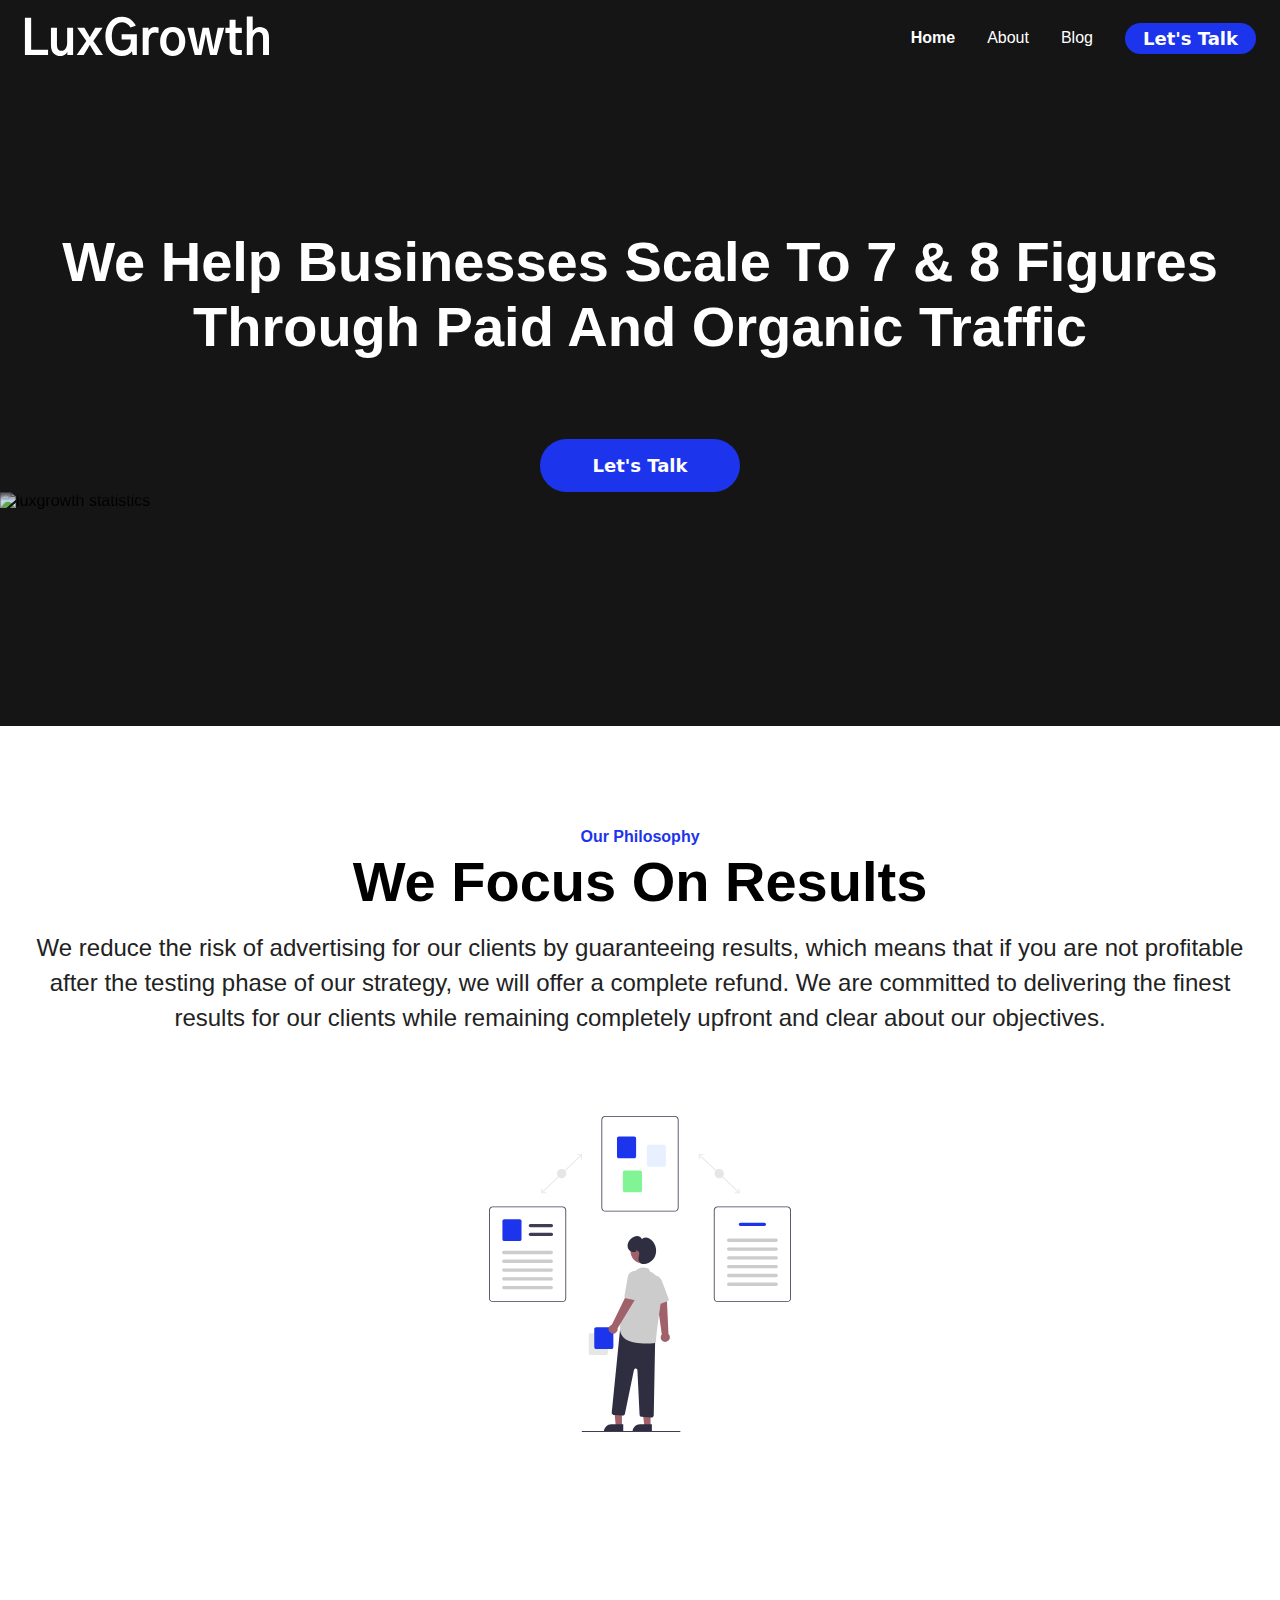
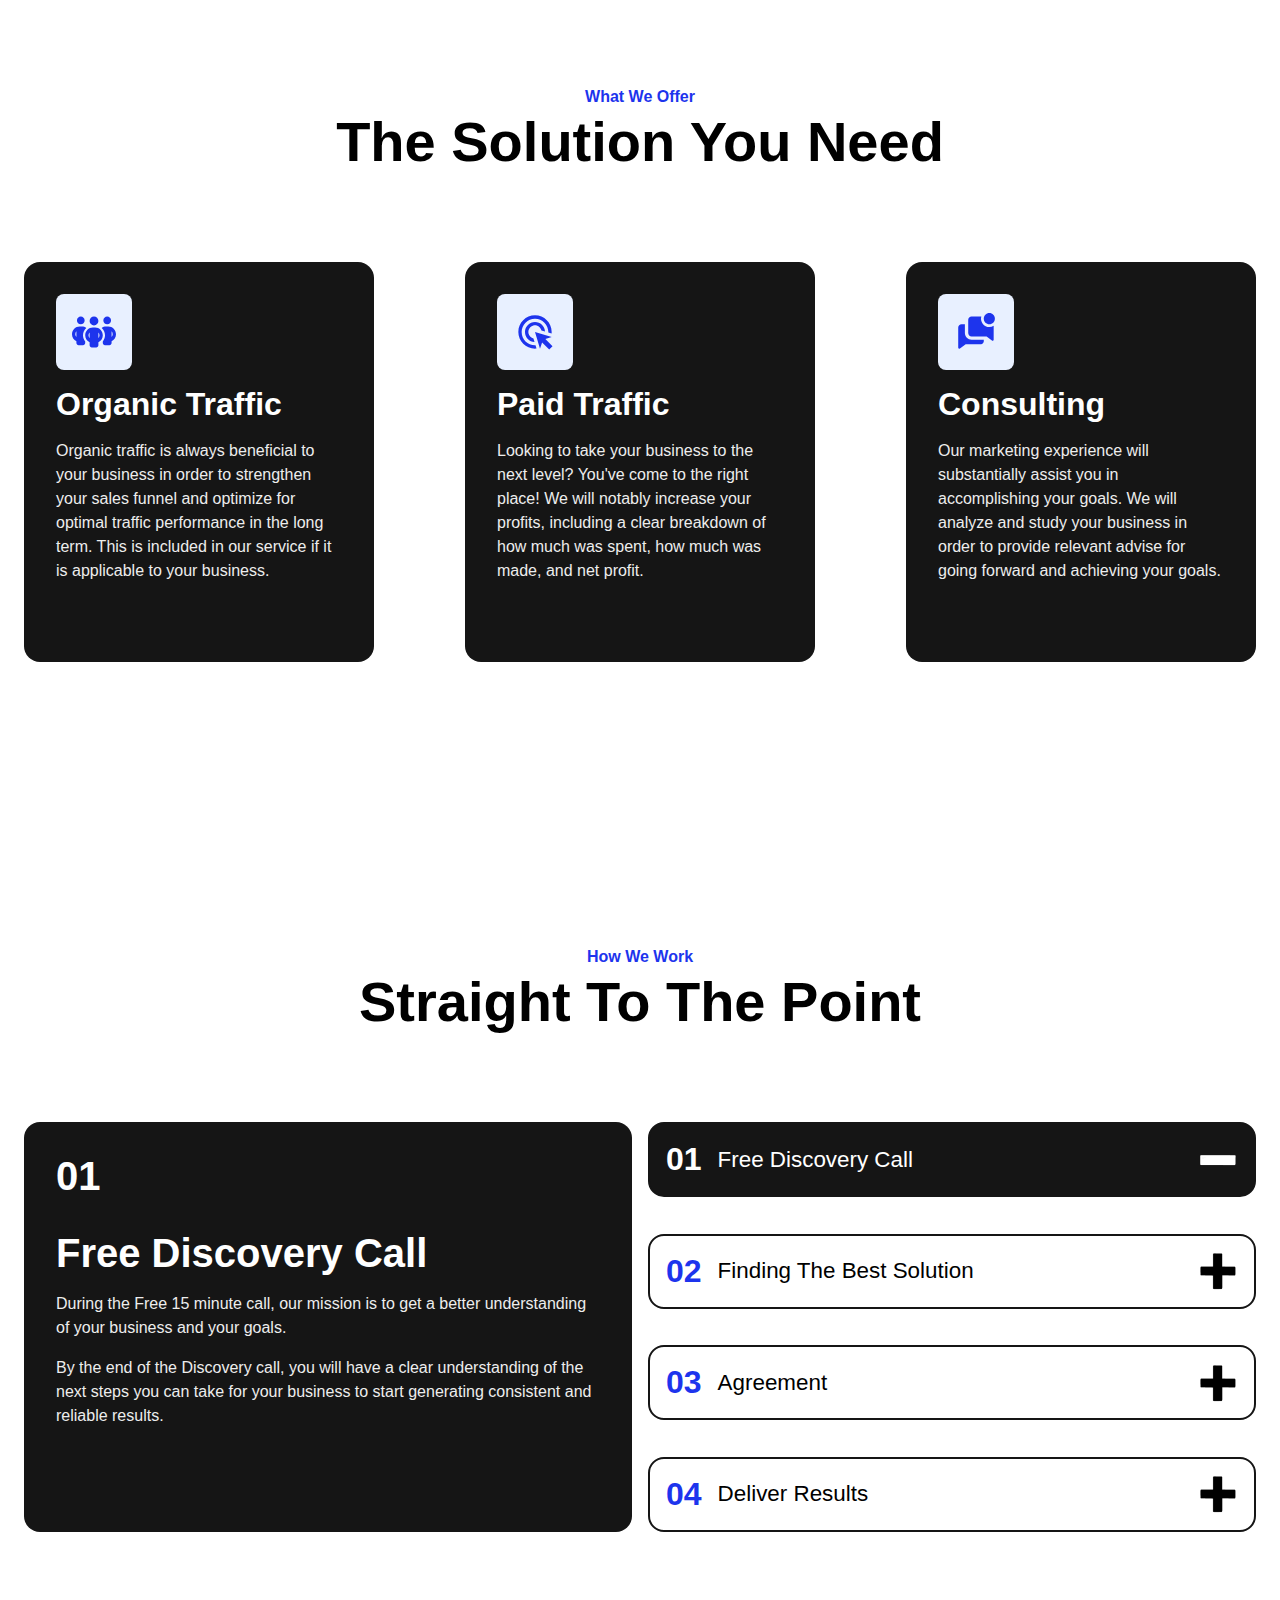
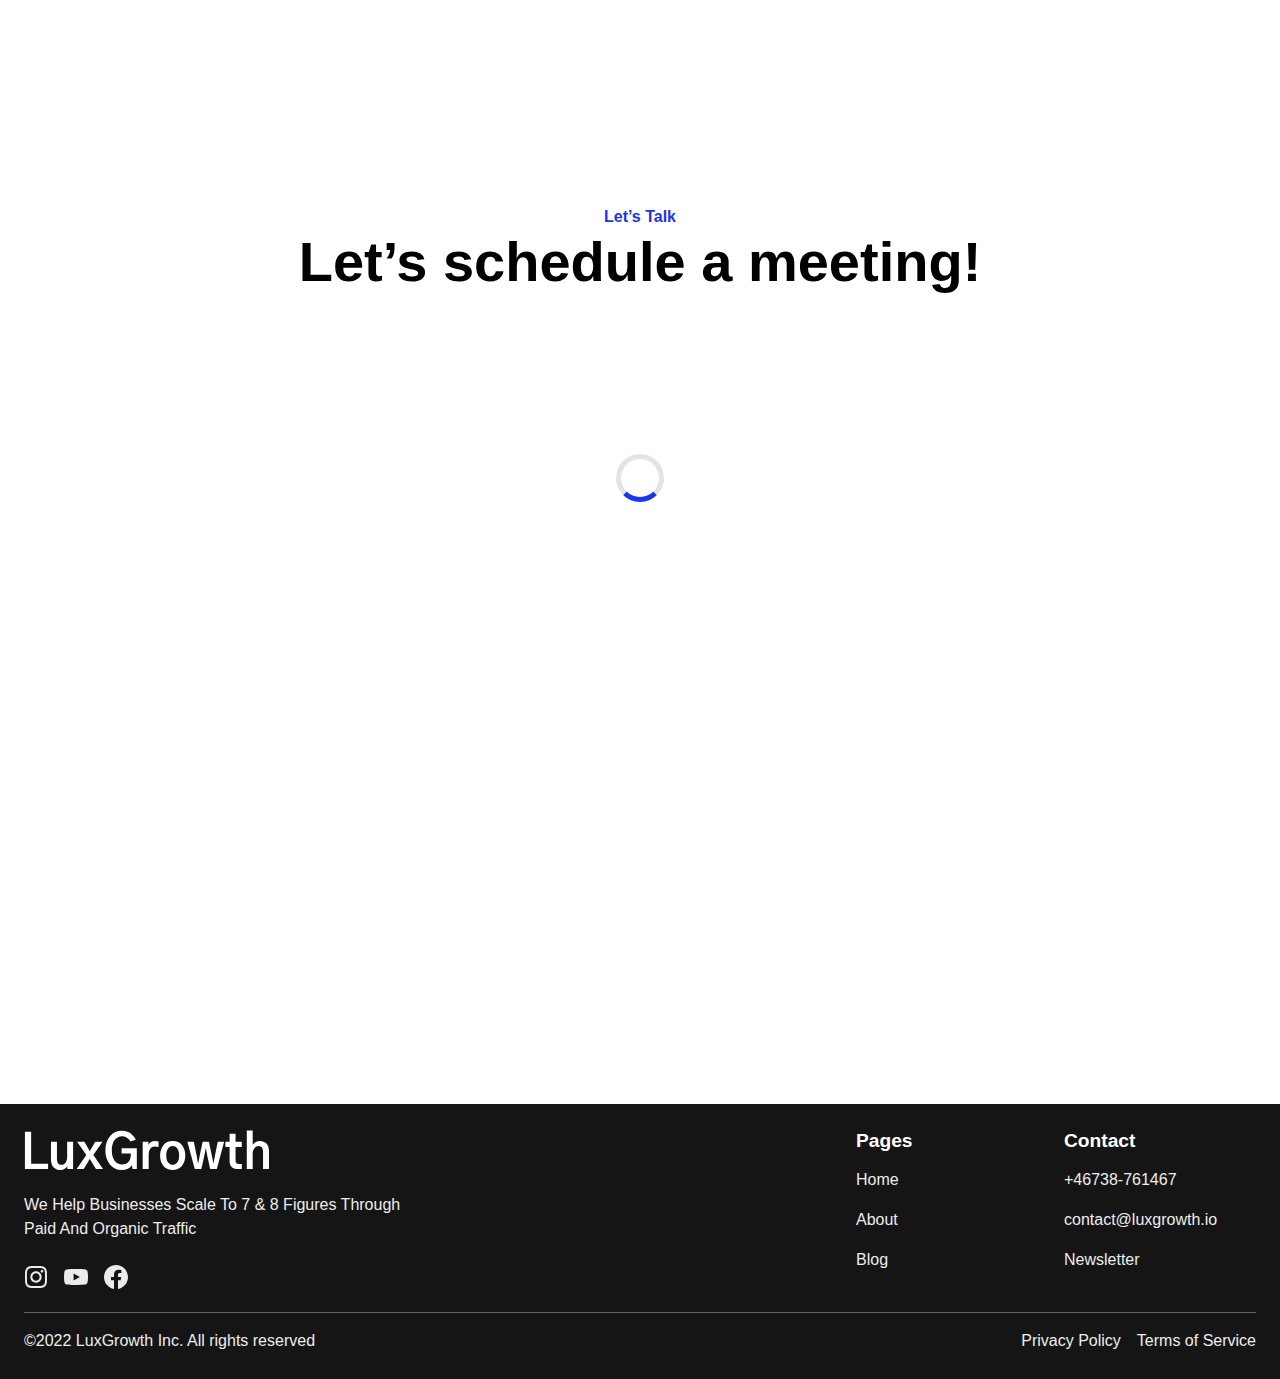
==== commit 5d8eb2c6: "socials update" ====
--- a/index.html
+++ b/index.html
@@ -265,11 +265,6 @@
                                     <path fill-rule="evenodd" clip-rule="evenodd" d="M7.465 1.066C8.638 1.012 9.012 1 12 1C14.988 1 15.362 1.013 16.534 1.066C17.706 1.119 18.506 1.306 19.206 1.577C19.939 1.854 20.604 2.287 21.154 2.847C21.714 3.396 22.146 4.06 22.422 4.794C22.694 5.494 22.88 6.294 22.934 7.464C22.988 8.639 23 9.013 23 12C23 14.988 22.987 15.362 22.934 16.535C22.881 17.705 22.694 18.505 22.422 19.205C22.146 19.9391 21.7133 20.6042 21.154 21.154C20.604 21.714 19.939 22.146 19.206 22.422C18.506 22.694 17.706 22.88 16.536 22.934C15.362 22.988 14.988 23 12 23C9.012 23 8.638 22.987 7.465 22.934C6.295 22.881 5.495 22.694 4.795 22.422C4.06092 22.146 3.39582 21.7133 2.846 21.154C2.28638 20.6047 1.85331 19.9399 1.577 19.206C1.306 18.506 1.12 17.706 1.066 16.536C1.012 15.361 1 14.987 1 12C1 9.012 1.013 8.638 1.066 7.466C1.119 6.294 1.306 5.494 1.577 4.794C1.85372 4.06008 2.28712 3.39531 2.847 2.846C3.39604 2.2865 4.06047 1.85344 4.794 1.577C5.494 1.306 6.294 1.12 7.464 1.066H7.465ZM16.445 3.046C15.285 2.993 14.937 2.982 12 2.982C9.063 2.982 8.715 2.993 7.555 3.046C6.482 3.095 5.9 3.274 5.512 3.425C4.999 3.625 4.632 3.862 4.247 4.247C3.88205 4.60205 3.60118 5.03428 3.425 5.512C3.274 5.9 3.095 6.482 3.046 7.555C2.993 8.715 2.982 9.063 2.982 12C2.982 14.937 2.993 15.285 3.046 16.445C3.095 17.518 3.274 18.1 3.425 18.488C3.601 18.965 3.882 19.398 4.247 19.753C4.602 20.118 5.035 20.399 5.512 20.575C5.9 20.726 6.482 20.905 7.555 20.954C8.715 21.007 9.062 21.018 12 21.018C14.938 21.018 15.285 21.007 16.445 20.954C17.518 20.905 18.1 20.726 18.488 20.575C19.001 20.375 19.368 20.138 19.753 19.753C20.118 19.398 20.399 18.965 20.575 18.488C20.726 18.1 20.905 17.518 20.954 16.445C21.007 15.285 21.018 14.937 21.018 12C21.018 9.063 21.007 8.715 20.954 7.555C20.905 6.482 20.726 5.9 20.575 5.512C20.375 4.999 20.138 4.632 19.753 4.247C19.3979 3.88207 18.9657 3.60121 18.488 3.425C18.1 3.274 17.518 3.095 16.445 3.046ZM10.595 15.391C11.3797 15.7176 12.2534 15.7617 13.0669 15.5157C13.8805 15.2697 14.5834 14.7489 15.0556 14.0422C15.5278 13.3356 15.7401 12.4869 15.656 11.6411C15.572 10.7953 15.197 10.005 14.595 9.405C14.2112 9.02148 13.7472 8.72781 13.2363 8.54515C12.7255 8.36248 12.1804 8.29536 11.6405 8.34862C11.1006 8.40187 10.5792 8.57418 10.1138 8.85313C9.64845 9.13208 9.25074 9.51074 8.9493 9.96185C8.64786 10.413 8.45019 10.9253 8.37052 11.462C8.29084 11.9986 8.33115 12.5463 8.48854 13.0655C8.64593 13.5847 8.91648 14.0626 9.28072 14.4647C9.64496 14.8668 10.0938 15.1832 10.595 15.391ZM8.002 8.002C8.52702 7.47697 9.15032 7.0605 9.8363 6.77636C10.5223 6.49222 11.2575 6.34597 12 6.34597C12.7425 6.34597 13.4777 6.49222 14.1637 6.77636C14.8497 7.0605 15.473 7.47697 15.998 8.002C16.523 8.52702 16.9395 9.15032 17.2236 9.8363C17.5078 10.5223 17.654 11.2575 17.654 12C17.654 12.7425 17.5078 13.4777 17.2236 14.1637C16.9395 14.8497 16.523 15.473 15.998 15.998C14.9377 17.0583 13.4995 17.654 12 17.654C10.5005 17.654 9.06234 17.0583 8.002 15.998C6.94166 14.9377 6.34597 13.4995 6.34597 12C6.34597 10.5005 6.94166 9.06234 8.002 8.002ZM18.908 7.188C19.0381 7.06527 19.1423 6.91768 19.2143 6.75397C19.2863 6.59027 19.3248 6.41377 19.3274 6.23493C19.33 6.05609 19.2967 5.87855 19.2295 5.71281C19.1622 5.54707 19.0624 5.39651 18.936 5.27004C18.8095 5.14357 18.6589 5.04376 18.4932 4.97652C18.3275 4.90928 18.1499 4.87598 17.9711 4.87858C17.7922 4.88119 17.6157 4.91965 17.452 4.9917C17.2883 5.06374 17.1407 5.1679 17.018 5.298C16.7793 5.55103 16.6486 5.88712 16.6537 6.23493C16.6588 6.58274 16.7992 6.91488 17.0452 7.16084C17.2911 7.40681 17.6233 7.54723 17.9711 7.5523C18.3189 7.55737 18.655 7.42669 18.908 7.188Z" fill="#EBEBEB"/>
                                 </svg>
                             </a>
-                            <a class="social-icon" href="https://twitter.com/luxgrowth_smma" target="_blank">
-                                <svg width="24" height="24" viewBox="0 0 24 24" fill="none" xmlns="http://www.w3.org/2000/svg">
-                                    <path d="M23.643 4.93708C22.808 5.30708 21.911 5.55708 20.968 5.67008C21.941 5.08787 22.669 4.17154 23.016 3.09208C22.1019 3.63507 21.1014 4.01727 20.058 4.22208C19.3564 3.47294 18.4271 2.9764 17.4143 2.80955C16.4016 2.6427 15.3621 2.81487 14.4572 3.29933C13.5524 3.78379 12.8328 4.55344 12.4102 5.48878C11.9875 6.42412 11.8855 7.47283 12.12 8.47208C10.2677 8.37907 8.45564 7.89763 6.80144 7.05898C5.14723 6.22034 3.68785 5.04324 2.51801 3.60408C2.11801 4.29408 1.88801 5.09408 1.88801 5.94608C1.88757 6.71307 2.07644 7.46832 2.43789 8.14481C2.79934 8.8213 3.32217 9.39812 3.96001 9.82408C3.22029 9.80054 2.49688 9.60066 1.85001 9.24108V9.30108C1.84994 10.3768 2.22204 11.4195 2.90319 12.2521C3.58434 13.0847 4.53258 13.656 5.58701 13.8691C4.9008 14.0548 4.18135 14.0821 3.48301 13.9491C3.78051 14.8747 4.36001 15.6841 5.14038 16.264C5.92075 16.8439 6.86293 17.1653 7.83501 17.1831C6.18485 18.4785 4.1469 19.1812 2.04901 19.1781C1.67739 19.1782 1.30609 19.1565 0.937012 19.1131C3.06649 20.4823 5.54535 21.2089 8.07701 21.2061C16.647 21.2061 21.332 14.1081 21.332 7.95208C21.332 7.75208 21.327 7.55008 21.318 7.35008C22.2293 6.69105 23.0159 5.87497 23.641 4.94008L23.643 4.93708V4.93708Z" fill="#EBEBEB"/>
-                                </svg> 
-                            </a>
                             <a class="social-icon" href="https://www.youtube.com/channel/UCuXVJyuXPa0VMdCBd78qvog" target="_blank">
                                 <svg width="24" height="18" viewBox="0 0 24 18" fill="none" xmlns="http://www.w3.org/2000/svg">
                                     <path d="M23.5 3.50708C23.3641 3.02231 23.0994 2.58342 22.734 2.23708C22.3583 1.88008 21.8978 1.62471 21.396 1.49508C19.518 1.00008 11.994 1.00008 11.994 1.00008C8.85734 0.964389 5.72144 1.12135 2.60401 1.47008C2.1022 1.60929 1.64257 1.87036 1.26601 2.23008C0.896007 2.58608 0.628007 3.02508 0.488007 3.50608C0.1517 5.31782 -0.0117011 7.15742 6.83166e-06 9.00008C-0.0119932 10.8411 0.151007 12.6801 0.488007 14.4941C0.625007 14.9731 0.892007 15.4101 1.26301 15.7631C1.63401 16.1161 2.09601 16.3711 2.60401 16.5061C4.50701 17.0001 11.994 17.0001 11.994 17.0001C15.1347 17.0358 18.2746 16.8789 21.396 16.5301C21.8978 16.4004 22.3583 16.1451 22.734 15.7881C23.0993 15.4418 23.3637 15.0029 23.499 14.5181C23.8441 12.707 24.0119 10.8667 24 9.02308C24.026 7.17168 23.8584 5.32264 23.5 3.50608V3.50708ZM9.60201 12.4241V5.57708L15.862 9.00108L9.60201 12.4241Z" fill="#EBEBEB"/>
@@ -327,7 +322,6 @@
                 <button class="accordion">Socials</button>
                 <div class="panel">
                     <a href="https://www.instagram.com/luxgrowth_smma/" target="_blank">Instagram</a>
-                    <a href="https://twitter.com/luxgrowth_smma" target="_blank">Twitter</a>
                     <a href="https://www.youtube.com/channel/UCuXVJyuXPa0VMdCBd78qvog" target="_blank">Youtube</a>
                     <a href="https://www.facebook.com/luxgrowth" target="_blank">Facebook</a>
                 </div>
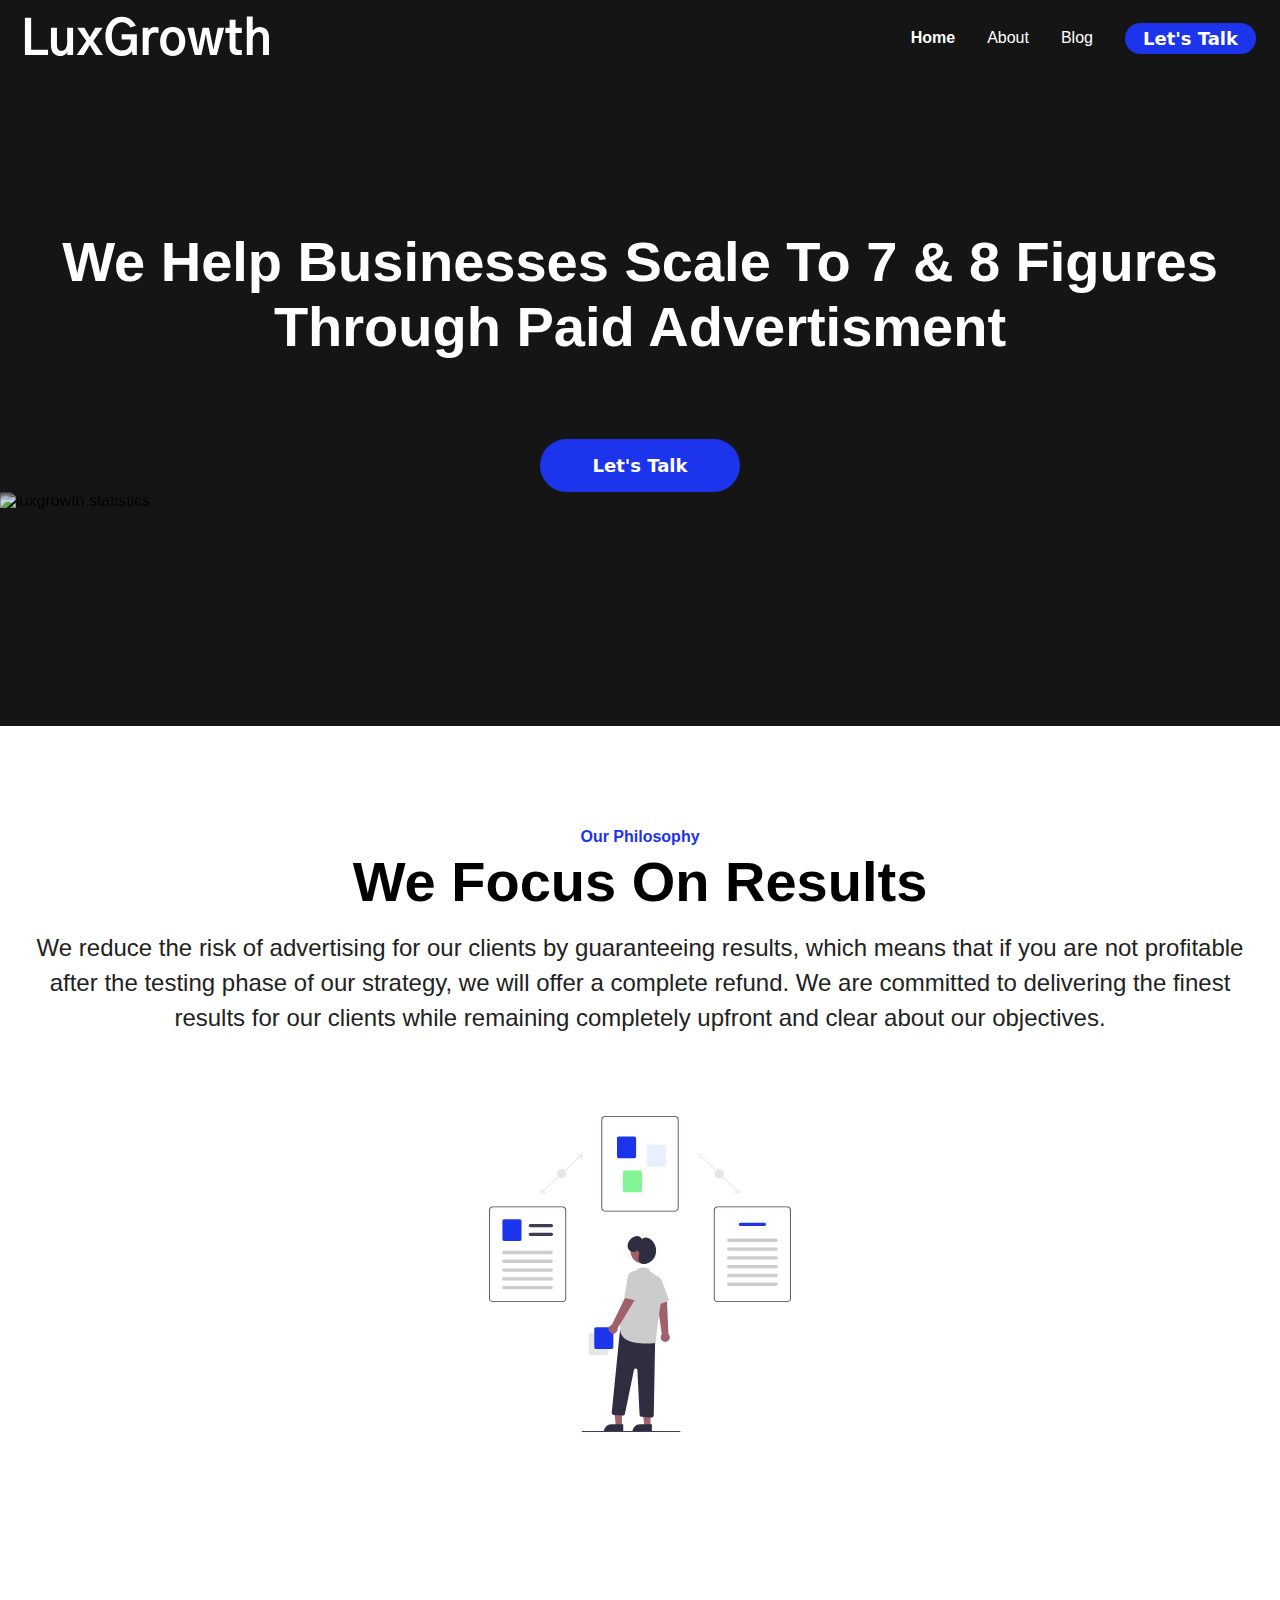
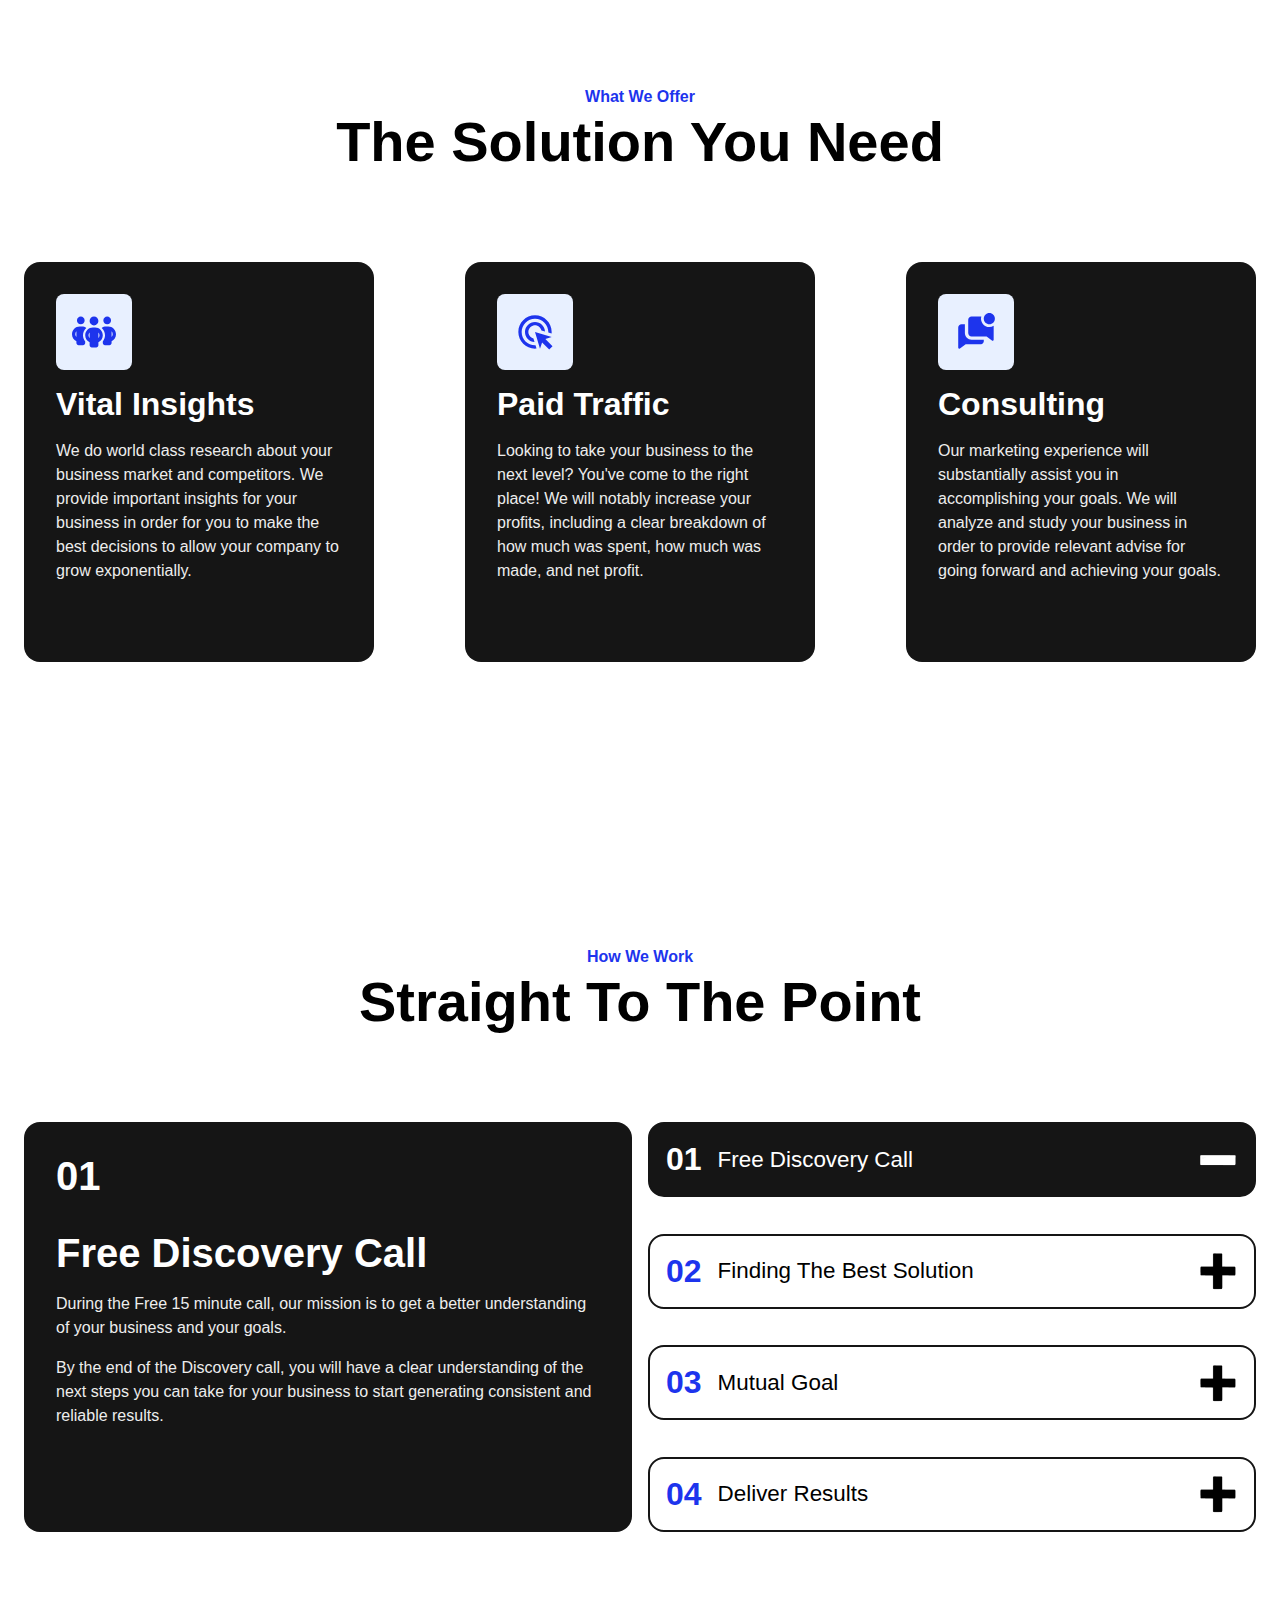
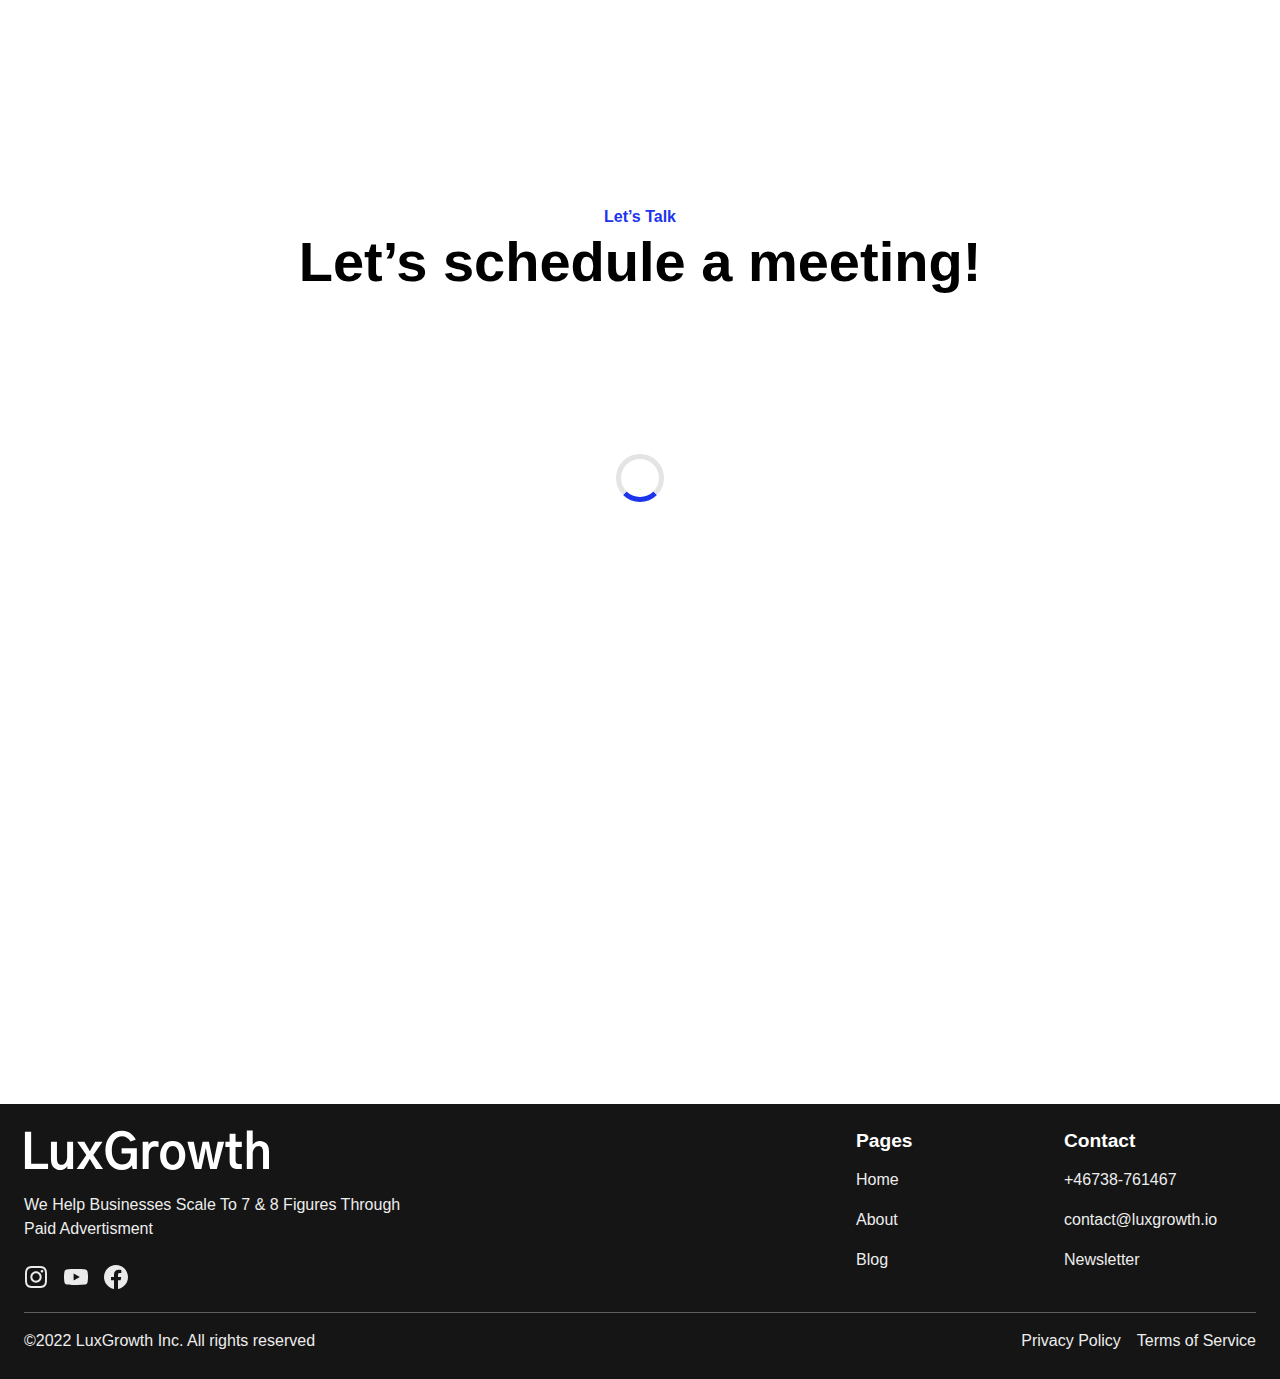
==== commit fd82355b: "updated meta" ====
--- a/index.html
+++ b/index.html
@@ -4,13 +4,13 @@
     <meta charset="UTF-8">
     <meta http-equiv="X-UA-Compatible" content="IE=edge">
     <meta name="viewport" content="width=device-width, initial-scale=1.0, maximum-scale=1.0, user-scalable=no" />
-    <title>Scale Your Business To 7 & 8 Figures Through Paid And Organic Traffic</title>
+    <title>Scale Your Business To 7 & 8 Figures Through Paid Advertisment</title>
     <base href="/" />
     <link href="css/style.css" rel="stylesheet" />
 
     <meta name="robots" content="noindex">
-    <meta name="title" content="Scale Your Business To 7 & 8 Figures Through Paid And Organic Traffic">
-    <meta name="description" content="We Help Businesses Scale To 7 & 8 Figures Through Paid And Organic Traffic">
+    <meta name="title" content="Scale Your Business To 7 & 8 Figures Through Paid Advertisment">
+    <meta name="description" content="We Help Businesses Scale To 7 & 8 Figures Through Paid Advertisment">
     <meta name="keywords" content="advertising, grow business, scale to 7 & 8 figures, leads">
     <meta name="robots" content="index, follow">
     <meta name="language" content="en">
@@ -18,11 +18,11 @@
     <meta content="https://www.luxgrowth.io/images/share.png" property="og:image">
     <meta property="og:type" content="website">
     <meta content="https://www.luxgrowth.io/" property="og:url">
-    <meta content="Scale Your Business To 7 & 8 Figures Through Paid And Organic Traffic" property="og:title">
-    <meta content="We Help Businesses Scale To 7 & 8 Figures Through Paid And Organic Traffic" property="og:description">
+    <meta content="Scale Your Business To 7 & 8 Figures Through Paid Advertisment" property="og:title">
+    <meta content="We Help Businesses Scale To 7 & 8 Figures Through Paid Advertisment" property="og:description">
     <meta name="twitter:card" content="summary_large_image">
-    <meta name="twitter:title" content="Scale Your Business To 7 & 8 Figures Through Paid And Organic Traffic">
-    <meta name="twitter:description" content="We Help Businesses Scale To 7 & 8 Figures Through Paid And Organic Traffic">
+    <meta name="twitter:title" content="Scale Your Business To 7 & 8 Figures Through Paid Advertisment">
+    <meta name="twitter:description" content="We Help Businesses Scale To 7 & 8 Figures Through Paid Advertisment">
     <meta name="twitter:image" content="https://www.luxgrowth.io/images/share.png">
     
     <link rel="apple-touch-icon" sizes="180x180" href="images/favicon/apple-touch-icon.png">
@@ -58,7 +58,7 @@
     <main>
         <section class="hero">
             <div class="container" style="margin-top: clamp(5rem, 12vw, 10rem);">
-                <h1>We Help Businesses Scale To 7 & 8 Figures Through Paid And Organic Traffic</h1>
+                <h1>We Help Businesses Scale To 7 & 8 Figures Through Paid Advertisment</h1>
                 <a href="#lets-talk" class="button">Let's Talk</a>
             </div>
             <img alt="luxgrowth statistics" src="/images/hero.webp" class="hero-img">
@@ -135,8 +135,8 @@
                                     <path d="M14.375 6.875C14.375 9.28906 12.4141 11.25 10 11.25C7.58594 11.25 5.625 9.28906 5.625 6.875C5.625 4.46094 7.58594 2.5 10 2.5C12.4141 2.5 14.375 4.46094 14.375 6.875ZM5 19.1953C4.21875 20.0703 3.75 21.2344 3.75 22.5C3.75 23.7656 4.21875 24.9297 5 25.8047V19.1953ZM16.2812 15.3438C13.9609 17.3984 12.5 20.4062 12.5 23.75C12.5 26.4297 13.4375 28.8906 15 30.8203V32.5C15 33.8828 13.8828 35 12.5 35H7.5C6.11719 35 5 33.8828 5 32.5V30.4062C2.04688 29 0 25.9922 0 22.5C0 17.6641 3.91406 13.75 8.75 13.75H11.25C13.125 13.75 14.8594 14.3359 16.2812 15.3359V15.3438ZM35 32.5V30.8203C36.5625 28.8906 37.5 26.4297 37.5 23.75C37.5 20.4062 36.0391 17.3984 33.7188 15.3359C35.1406 14.3359 36.875 13.75 38.75 13.75H41.25C46.0859 13.75 50 17.6641 50 22.5C50 25.9922 47.9531 29 45 30.4062V32.5C45 33.8828 43.8828 35 42.5 35H37.5C36.1172 35 35 33.8828 35 32.5ZM44.375 6.875C44.375 9.28906 42.4141 11.25 40 11.25C37.5859 11.25 35.625 9.28906 35.625 6.875C35.625 4.46094 37.5859 2.5 40 2.5C42.4141 2.5 44.375 4.46094 44.375 6.875ZM45 19.1953V25.8125C45.7812 24.9297 46.25 23.7734 46.25 22.5078C46.25 21.2422 45.7812 20.0781 45 19.2031V19.1953ZM25 12.5C22.2422 12.5 20 10.2578 20 7.5C20 4.74219 22.2422 2.5 25 2.5C27.7578 2.5 30 4.74219 30 7.5C30 10.2578 27.7578 12.5 25 12.5ZM18.75 23.75C18.75 25.0156 19.2188 26.1719 20 27.0547V20.4453C19.2188 21.3281 18.75 22.4844 18.75 23.75ZM30 20.4453V27.0625C30.7812 26.1797 31.25 25.0234 31.25 23.7578C31.25 22.4922 30.7812 21.3281 30 20.4531V20.4453ZM35 23.75C35 27.2422 32.9531 30.25 30 31.6562V35C30 36.3828 28.8828 37.5 27.5 37.5H22.5C21.1172 37.5 20 36.3828 20 35V31.6562C17.0469 30.25 15 27.2422 15 23.75C15 18.9141 18.9141 15 23.75 15H26.25C31.0859 15 35 18.9141 35 23.75Z" fill="#1D34ED"/>
                                 </svg>
                             </div>
-                            <h4>Organic Traffic</h4>
-                            <p>Organic traffic is always beneficial to your business in order to strengthen your sales funnel and optimize for optimal traffic performance in the long term. This is included in our service if it is applicable to your business.</p>
+                            <h4>Vital Insights</h4>
+                            <p>We do world class research about your business market and competitors. We provide important insights for your business in order for you to make the best decisions to allow your company to grow exponentially.</p>
                         </div>
                     </div>
                     <div class="grid-item grid-item-xs-12 grid-item-md-4 card-root-2">
@@ -188,13 +188,13 @@
                         <div class="content fade">
                             <span>02</span>
                             <h4>Finding The Best Solution</h4>
-                            <p>Our greatest value proposition ever! We do world class research about your business that deliver vital insights. We setup personalized advertising strategies just for your unique business. We will provide crystal clear expectation and timelines for your business. All for free. You can take it and run. But no one else will bring in the profits the way we do.</p>
+                            <p>Our greatest value proposition ever! We do world class research about your business that deliver vital insights. We setup personalized advertising strategies for the platform suited for just for your business. We will provide crystal clear expectation and timelines for your business. All for free. You can take it and run. But no one else will bring in the profits the way we do.</p>
                         </div>
                         <div class="content fade">
                             <span>03</span>
-                            <h4>Agreement</h4>
+                            <h4>Mutual Goal</h4>
                             <p>Your profits alwasy come first. How is that possible you may ask? We will only work with business we have extreme confidence in the capability of delivering the best results.</p>
-                            <p>We are very confident to say that if we do not generate profits we will offer a full refund.</p>
+                            <p>Your success is our success. We treat your with respect as our own business. We are very confident to say that if we do not generate profits we will offer a full refund.</p>
                         </div>
                         <div class="content fade">
                             <span>04</span>
@@ -220,7 +220,7 @@
                             <li class="list-item" onclick="currentSlide(3)">
                                 <div>
                                     <span>03</span>
-                                    <p>Agreement</p>
+                                    <p>Mutual Goal</p>
                                 </div>
                             </li>
                             <li class="list-item" onclick="currentSlide(4)">
@@ -258,7 +258,7 @@
                                 <path d="M0.992188 42V1.83203H7.69531V36.3125H25.875V42H0.992188ZM28.9727 31.3867V12.6992H35.4219V30.5742C35.4219 35.1445 37.0299 37.4297 40.2461 37.4297C42.1758 37.4297 43.6823 36.6172 44.7656 34.9922C45.849 33.3333 46.3906 31.3698 46.3906 29.1016V12.6992H52.7891V42H46.5938V38.5977H46.543C46.069 39.6471 45.1549 40.6289 43.8008 41.543C42.4805 42.457 40.8216 42.9141 38.8242 42.9141C37.6393 42.9141 36.5052 42.7279 35.4219 42.3555C34.3724 42.0169 33.3398 41.4583 32.3242 40.6797C31.3086 39.8672 30.4961 38.6654 29.8867 37.0742C29.2773 35.4831 28.9727 33.5872 28.9727 31.3867ZM56.5977 42L67.0078 26.9688L57.1055 12.6992H64.875L68.6328 19.0469C69.5807 20.7396 70.2578 21.9245 70.6641 22.6016H70.8672C71.4089 21.6198 72.069 20.4349 72.8477 19.0469L76.6055 12.6992H84.4258L74.5234 26.9688L84.9844 42H77.3672L73.0508 34.9414C72.7799 34.5013 72.4076 33.8919 71.9336 33.1133C71.4596 32.3346 71.1042 31.7253 70.8672 31.2852H70.6641C70.5286 31.5221 69.8008 32.7409 68.4805 34.9414L64.1641 42H56.5977ZM87.4727 21.8906C87.4727 15.763 89.1146 10.7357 92.3984 6.80859C95.6823 2.88151 100.083 0.917969 105.602 0.917969C107.667 0.917969 109.562 1.25651 111.289 1.93359C113.049 2.61068 114.505 3.49089 115.656 4.57422C116.807 5.6237 117.721 6.63932 118.398 7.62109C119.109 8.56901 119.685 9.53385 120.125 10.5156L114.387 12.3945C113.676 11.3112 113.016 10.4141 112.406 9.70312C111.831 8.99219 110.934 8.3151 109.715 7.67188C108.496 6.99479 107.142 6.65625 105.652 6.65625C102.132 6.65625 99.3724 8.04427 97.375 10.8203C95.3776 13.5964 94.3789 17.2865 94.3789 21.8906C94.3789 26.5964 95.3945 30.3203 97.4258 33.0625C99.457 35.8047 102.098 37.1758 105.348 37.1758C108.158 37.1758 110.358 36.3633 111.949 34.7383C113.54 33.1133 114.438 31.0482 114.641 28.543C114.742 27.0195 114.793 25.9193 114.793 25.2422H104.941V19.5547H121.293V42H116.672L116.062 37.8867C113.862 41.2383 110.223 42.9141 105.145 42.9141C100.066 42.9141 95.8516 41.0182 92.5 37.2266C89.1484 33.401 87.4727 28.2891 87.4727 21.8906ZM127.59 42V12.6992H133.785V15.8477C134.428 14.7643 135.342 13.8164 136.527 13.0039C137.746 12.1914 139.185 11.7852 140.844 11.7852C142.401 11.7852 143.671 12.0052 144.652 12.4453V18.2852C143.366 17.8789 142.096 17.6758 140.844 17.6758C138.643 17.6758 136.951 18.5391 135.766 20.2656C134.615 21.9583 134.039 24.2266 134.039 27.0703V42H127.59ZM152.93 27.375C152.93 30.7604 153.624 33.2826 155.012 34.9414C156.4 36.6003 158.025 37.4297 159.887 37.4297C161.715 37.4297 163.323 36.6003 164.711 34.9414C166.099 33.2826 166.793 30.7604 166.793 27.375C166.793 23.9219 166.099 21.3828 164.711 19.7578C163.323 18.099 161.715 17.2695 159.887 17.2695C158.059 17.2695 156.434 18.099 155.012 19.7578C153.624 21.3828 152.93 23.9219 152.93 27.375ZM146.328 27.375C146.328 23.0078 147.479 19.3177 149.781 16.3047C152.083 13.2917 155.452 11.7852 159.887 11.7852C164.288 11.7852 167.639 13.2917 169.941 16.3047C172.243 19.3177 173.395 23.0078 173.395 27.375C173.395 28.7292 173.259 30.0833 172.988 31.4375C172.751 32.7917 172.311 34.1797 171.668 35.6016C171.025 36.9896 170.212 38.2253 169.23 39.3086C168.249 40.3581 166.945 41.2214 165.32 41.8984C163.729 42.5755 161.918 42.9141 159.887 42.9141C157.889 42.9141 156.078 42.5924 154.453 41.9492C152.862 41.2721 151.559 40.4258 150.543 39.4102C149.561 38.3607 148.732 37.1419 148.055 35.7539C147.411 34.332 146.954 32.944 146.684 31.5898C146.447 30.2018 146.328 28.7969 146.328 27.375ZM175.629 12.6992H182.535L185.582 27.4258C185.785 28.5768 186.293 31.3529 187.105 35.7539H187.309C187.478 34.806 187.749 33.3503 188.121 31.3867C188.527 29.4232 188.798 28.1029 188.934 27.4258L192.031 12.6992H198.785L201.934 27.5273C202.069 28.306 202.323 29.6263 202.695 31.4883C203.102 33.3503 203.389 34.7721 203.559 35.7539H203.762C203.931 34.806 204.202 33.2826 204.574 31.1836C204.98 29.0846 205.217 27.832 205.285 27.4258L208.281 12.6992H215.188L207.266 42H200.105L197.008 27.7305C196.568 25.5638 196.077 22.8724 195.535 19.6562H195.332C195.163 20.7057 194.892 22.1953 194.52 24.125C194.147 26.0547 193.91 27.2565 193.809 27.7305L190.711 42H183.551L175.629 12.6992ZM216.508 18.1836V12.6992H221.027V4.01562H227.426V12.6992H234.129V18.1836H227.426V32.6055C227.426 33.9935 227.697 34.9922 228.238 35.6016C228.814 36.2109 229.677 36.5156 230.828 36.5156H234.18V42H230.016C224.023 42 221.027 39.0208 221.027 33.0625V18.1836H216.508ZM239.512 42V0.511719H245.859V15.6953H246.012C246.79 14.5781 247.857 13.6471 249.211 12.9023C250.599 12.1576 252.055 11.7852 253.578 11.7852C256.388 11.7852 258.724 12.6992 260.586 14.5273C262.448 16.3216 263.379 19.1992 263.379 23.1602V42H256.98V23.9727C256.98 19.5039 255.457 17.2695 252.41 17.2695C250.548 17.2695 248.991 18.0651 247.738 19.6562C246.486 21.2474 245.859 23.1094 245.859 25.2422V42H239.512Z" fill="white"/>
                             </svg>
                         </a>
-                        <p>We Help Businesses Scale To 7 & 8 Figures Through Paid And Organic Traffic</p>
+                        <p>We Help Businesses Scale To 7 & 8 Figures Through Paid Advertisment</p>
                         <div style="display: flex; gap: 16px; align-items: center; margin-top: 0.5rem;">
                             <a class="social-icon" href="https://www.instagram.com/luxgrowth_smma/" target="_blank">
                                 <svg width="24" height="24" viewBox="0 0 24 24" fill="none" xmlns="http://www.w3.org/2000/svg">
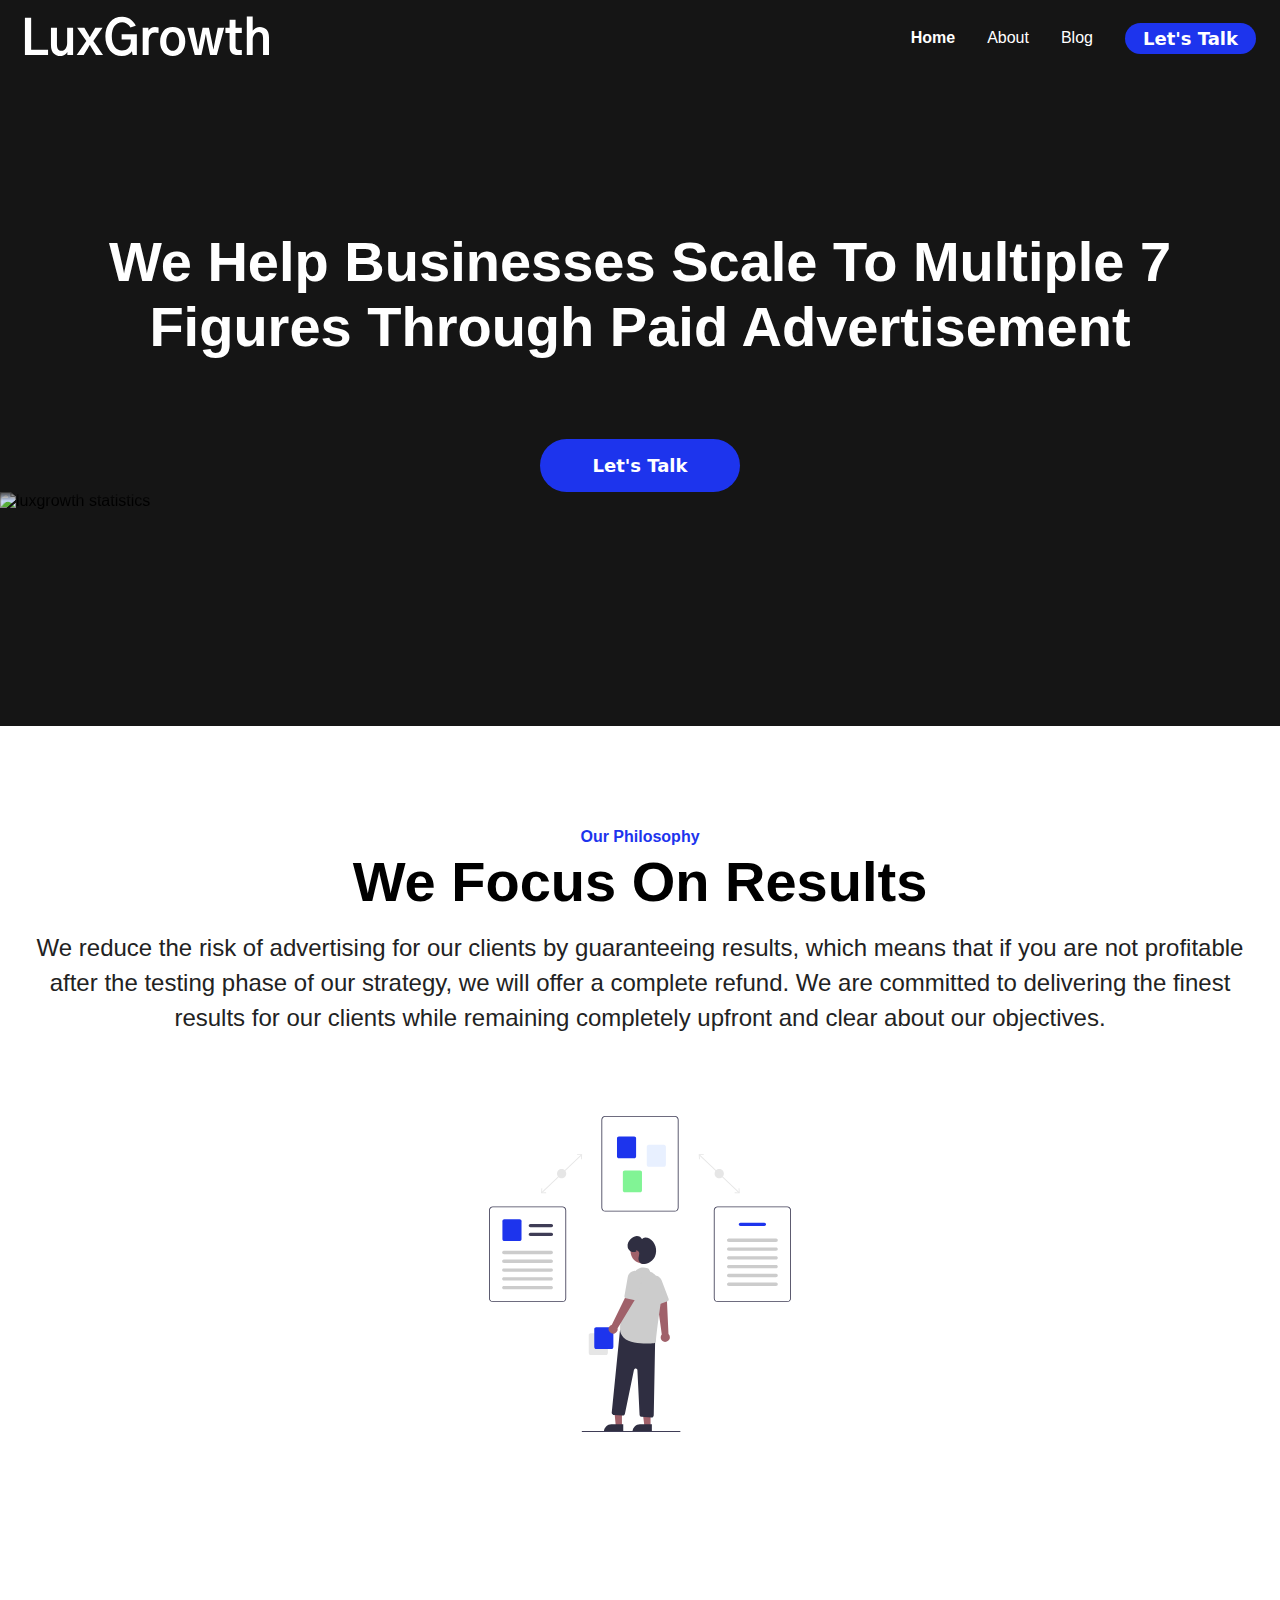
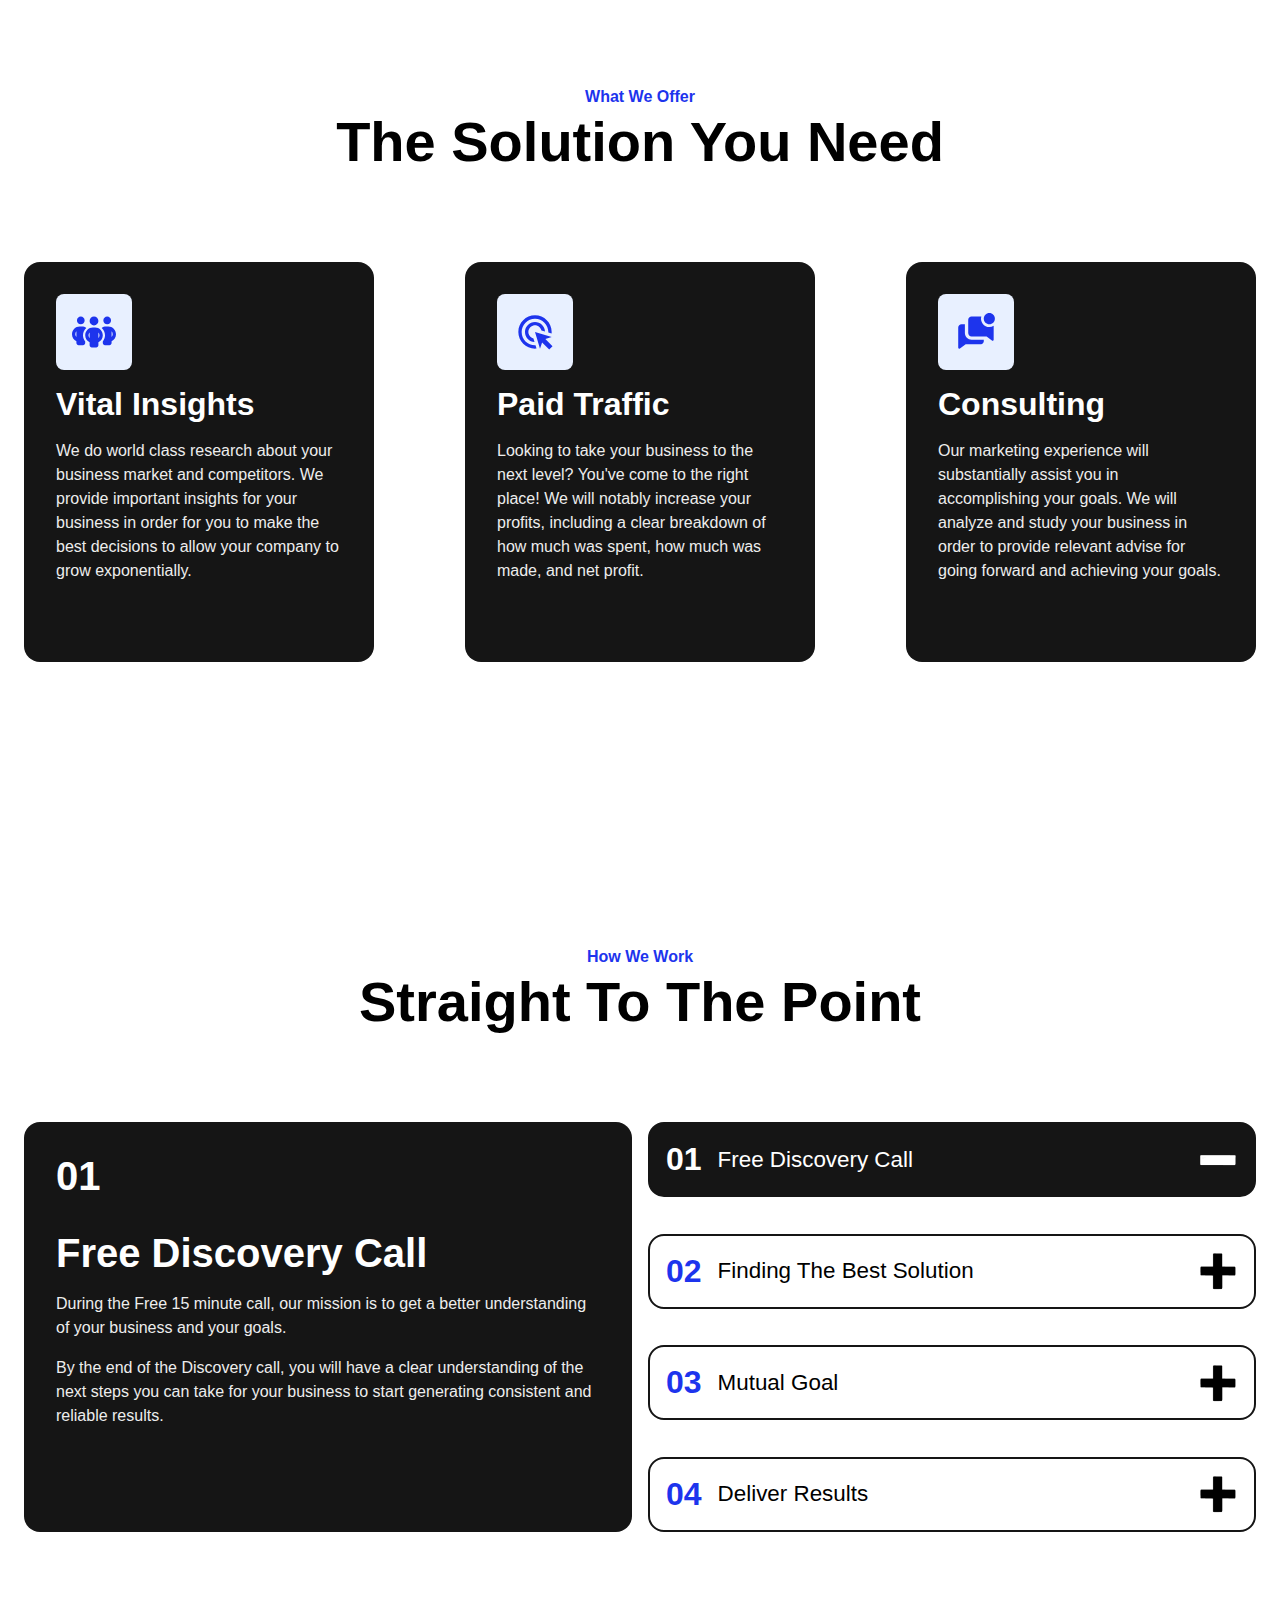
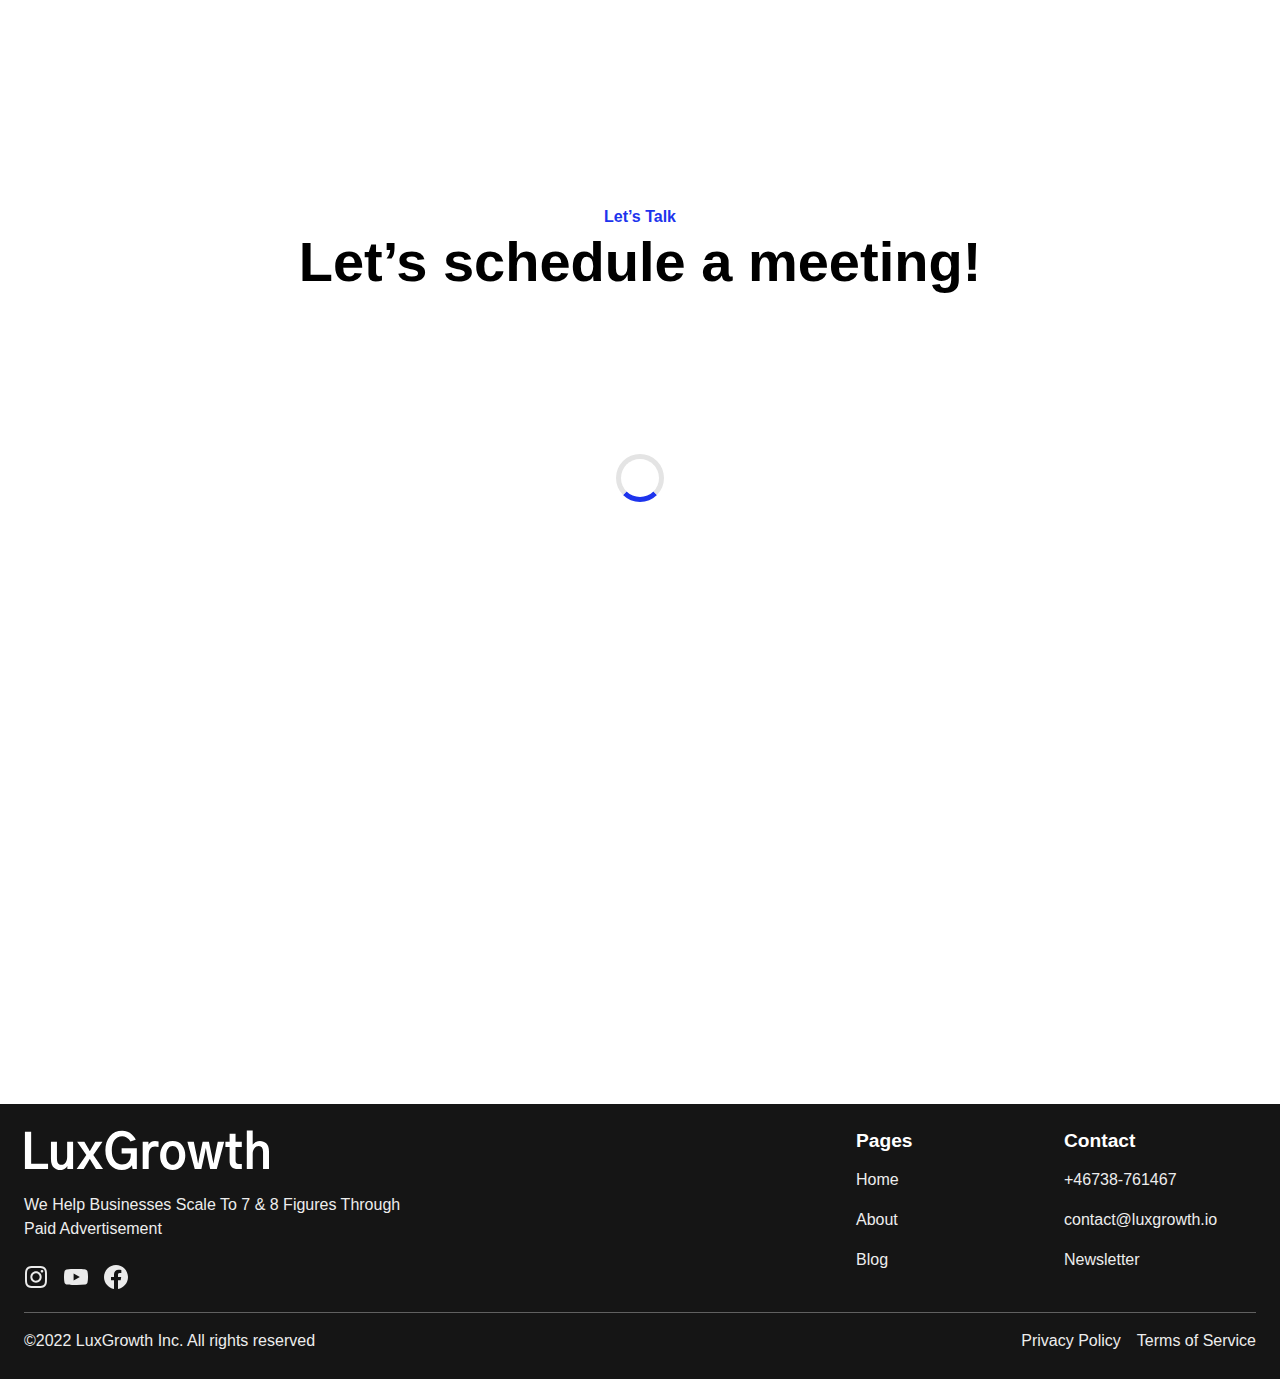
==== commit 071c7145: "update" ====
--- a/index.html
+++ b/index.html
@@ -4,13 +4,13 @@
     <meta charset="UTF-8">
     <meta http-equiv="X-UA-Compatible" content="IE=edge">
     <meta name="viewport" content="width=device-width, initial-scale=1.0, maximum-scale=1.0, user-scalable=no" />
-    <title>Scale Your Business To 7 & 8 Figures Through Paid Advertisment</title>
+    <title>Scale Your Business To 7 & 8 Figures Through Paid Advertisement</title>
     <base href="/" />
     <link href="css/style.css" rel="stylesheet" />
 
     <meta name="robots" content="noindex">
-    <meta name="title" content="Scale Your Business To 7 & 8 Figures Through Paid Advertisment">
-    <meta name="description" content="We Help Businesses Scale To 7 & 8 Figures Through Paid Advertisment">
+    <meta name="title" content="Scale Your Business To 7 & 8 Figures Through Paid Advertisement">
+    <meta name="description" content="We Help Businesses Scale To 7 & 8 Figures Through Paid Advertisement">
     <meta name="keywords" content="advertising, grow business, scale to 7 & 8 figures, leads">
     <meta name="robots" content="index, follow">
     <meta name="language" content="en">
@@ -18,11 +18,11 @@
     <meta content="https://www.luxgrowth.io/images/share.png" property="og:image">
     <meta property="og:type" content="website">
     <meta content="https://www.luxgrowth.io/" property="og:url">
-    <meta content="Scale Your Business To 7 & 8 Figures Through Paid Advertisment" property="og:title">
-    <meta content="We Help Businesses Scale To 7 & 8 Figures Through Paid Advertisment" property="og:description">
+    <meta content="Scale Your Business To 7 & 8 Figures Through Paid Advertisement" property="og:title">
+    <meta content="We Help Businesses Scale To 7 & 8 Figures Through Paid Advertisement" property="og:description">
     <meta name="twitter:card" content="summary_large_image">
-    <meta name="twitter:title" content="Scale Your Business To 7 & 8 Figures Through Paid Advertisment">
-    <meta name="twitter:description" content="We Help Businesses Scale To 7 & 8 Figures Through Paid Advertisment">
+    <meta name="twitter:title" content="Scale Your Business To 7 & 8 Figures Through Paid Advertisement">
+    <meta name="twitter:description" content="We Help Businesses Scale To 7 & 8 Figures Through Paid Advertisement">
     <meta name="twitter:image" content="https://www.luxgrowth.io/images/share.png">
     
     <link rel="apple-touch-icon" sizes="180x180" href="images/favicon/apple-touch-icon.png">
@@ -47,7 +47,7 @@
                     <li><a class="active" href="/index.html">Home</a></li>
                     <li><a href="/about.html">About</a></li>
                     <li><a href="/blog.html">Blog</a></li>
-                    <li><a href="https://calendly.com/luxgrowth/15min?hide_gdpr_banner=1&text_color=151515&primary_color=1d34ed" target="_blank" class="button" style="padding: 5px 18px !important;">Let's Talk</a></li>
+                    <li><a href="[Your calendly link here]" target="_blank" class="button" style="padding: 5px 18px !important;">Let's Talk</a></li>
                 </ul>
             </nav>
             <div id="ham-btn" class="ham-button">
@@ -58,7 +58,7 @@
     <main>
         <section class="hero">
             <div class="container" style="margin-top: clamp(5rem, 12vw, 10rem);">
-                <h1>We Help Businesses Scale To 7 & 8 Figures Through Paid Advertisment</h1>
+                <h1>We Help Businesses Scale To Multiple 7 Figures Through Paid Advertisement</h1>
                 <a href="#lets-talk" class="button">Let's Talk</a>
             </div>
             <img alt="luxgrowth statistics" src="/images/hero.webp" class="hero-img">
@@ -258,19 +258,19 @@
                                 <path d="M0.992188 42V1.83203H7.69531V36.3125H25.875V42H0.992188ZM28.9727 31.3867V12.6992H35.4219V30.5742C35.4219 35.1445 37.0299 37.4297 40.2461 37.4297C42.1758 37.4297 43.6823 36.6172 44.7656 34.9922C45.849 33.3333 46.3906 31.3698 46.3906 29.1016V12.6992H52.7891V42H46.5938V38.5977H46.543C46.069 39.6471 45.1549 40.6289 43.8008 41.543C42.4805 42.457 40.8216 42.9141 38.8242 42.9141C37.6393 42.9141 36.5052 42.7279 35.4219 42.3555C34.3724 42.0169 33.3398 41.4583 32.3242 40.6797C31.3086 39.8672 30.4961 38.6654 29.8867 37.0742C29.2773 35.4831 28.9727 33.5872 28.9727 31.3867ZM56.5977 42L67.0078 26.9688L57.1055 12.6992H64.875L68.6328 19.0469C69.5807 20.7396 70.2578 21.9245 70.6641 22.6016H70.8672C71.4089 21.6198 72.069 20.4349 72.8477 19.0469L76.6055 12.6992H84.4258L74.5234 26.9688L84.9844 42H77.3672L73.0508 34.9414C72.7799 34.5013 72.4076 33.8919 71.9336 33.1133C71.4596 32.3346 71.1042 31.7253 70.8672 31.2852H70.6641C70.5286 31.5221 69.8008 32.7409 68.4805 34.9414L64.1641 42H56.5977ZM87.4727 21.8906C87.4727 15.763 89.1146 10.7357 92.3984 6.80859C95.6823 2.88151 100.083 0.917969 105.602 0.917969C107.667 0.917969 109.562 1.25651 111.289 1.93359C113.049 2.61068 114.505 3.49089 115.656 4.57422C116.807 5.6237 117.721 6.63932 118.398 7.62109C119.109 8.56901 119.685 9.53385 120.125 10.5156L114.387 12.3945C113.676 11.3112 113.016 10.4141 112.406 9.70312C111.831 8.99219 110.934 8.3151 109.715 7.67188C108.496 6.99479 107.142 6.65625 105.652 6.65625C102.132 6.65625 99.3724 8.04427 97.375 10.8203C95.3776 13.5964 94.3789 17.2865 94.3789 21.8906C94.3789 26.5964 95.3945 30.3203 97.4258 33.0625C99.457 35.8047 102.098 37.1758 105.348 37.1758C108.158 37.1758 110.358 36.3633 111.949 34.7383C113.54 33.1133 114.438 31.0482 114.641 28.543C114.742 27.0195 114.793 25.9193 114.793 25.2422H104.941V19.5547H121.293V42H116.672L116.062 37.8867C113.862 41.2383 110.223 42.9141 105.145 42.9141C100.066 42.9141 95.8516 41.0182 92.5 37.2266C89.1484 33.401 87.4727 28.2891 87.4727 21.8906ZM127.59 42V12.6992H133.785V15.8477C134.428 14.7643 135.342 13.8164 136.527 13.0039C137.746 12.1914 139.185 11.7852 140.844 11.7852C142.401 11.7852 143.671 12.0052 144.652 12.4453V18.2852C143.366 17.8789 142.096 17.6758 140.844 17.6758C138.643 17.6758 136.951 18.5391 135.766 20.2656C134.615 21.9583 134.039 24.2266 134.039 27.0703V42H127.59ZM152.93 27.375C152.93 30.7604 153.624 33.2826 155.012 34.9414C156.4 36.6003 158.025 37.4297 159.887 37.4297C161.715 37.4297 163.323 36.6003 164.711 34.9414C166.099 33.2826 166.793 30.7604 166.793 27.375C166.793 23.9219 166.099 21.3828 164.711 19.7578C163.323 18.099 161.715 17.2695 159.887 17.2695C158.059 17.2695 156.434 18.099 155.012 19.7578C153.624 21.3828 152.93 23.9219 152.93 27.375ZM146.328 27.375C146.328 23.0078 147.479 19.3177 149.781 16.3047C152.083 13.2917 155.452 11.7852 159.887 11.7852C164.288 11.7852 167.639 13.2917 169.941 16.3047C172.243 19.3177 173.395 23.0078 173.395 27.375C173.395 28.7292 173.259 30.0833 172.988 31.4375C172.751 32.7917 172.311 34.1797 171.668 35.6016C171.025 36.9896 170.212 38.2253 169.23 39.3086C168.249 40.3581 166.945 41.2214 165.32 41.8984C163.729 42.5755 161.918 42.9141 159.887 42.9141C157.889 42.9141 156.078 42.5924 154.453 41.9492C152.862 41.2721 151.559 40.4258 150.543 39.4102C149.561 38.3607 148.732 37.1419 148.055 35.7539C147.411 34.332 146.954 32.944 146.684 31.5898C146.447 30.2018 146.328 28.7969 146.328 27.375ZM175.629 12.6992H182.535L185.582 27.4258C185.785 28.5768 186.293 31.3529 187.105 35.7539H187.309C187.478 34.806 187.749 33.3503 188.121 31.3867C188.527 29.4232 188.798 28.1029 188.934 27.4258L192.031 12.6992H198.785L201.934 27.5273C202.069 28.306 202.323 29.6263 202.695 31.4883C203.102 33.3503 203.389 34.7721 203.559 35.7539H203.762C203.931 34.806 204.202 33.2826 204.574 31.1836C204.98 29.0846 205.217 27.832 205.285 27.4258L208.281 12.6992H215.188L207.266 42H200.105L197.008 27.7305C196.568 25.5638 196.077 22.8724 195.535 19.6562H195.332C195.163 20.7057 194.892 22.1953 194.52 24.125C194.147 26.0547 193.91 27.2565 193.809 27.7305L190.711 42H183.551L175.629 12.6992ZM216.508 18.1836V12.6992H221.027V4.01562H227.426V12.6992H234.129V18.1836H227.426V32.6055C227.426 33.9935 227.697 34.9922 228.238 35.6016C228.814 36.2109 229.677 36.5156 230.828 36.5156H234.18V42H230.016C224.023 42 221.027 39.0208 221.027 33.0625V18.1836H216.508ZM239.512 42V0.511719H245.859V15.6953H246.012C246.79 14.5781 247.857 13.6471 249.211 12.9023C250.599 12.1576 252.055 11.7852 253.578 11.7852C256.388 11.7852 258.724 12.6992 260.586 14.5273C262.448 16.3216 263.379 19.1992 263.379 23.1602V42H256.98V23.9727C256.98 19.5039 255.457 17.2695 252.41 17.2695C250.548 17.2695 248.991 18.0651 247.738 19.6562C246.486 21.2474 245.859 23.1094 245.859 25.2422V42H239.512Z" fill="white"/>
                             </svg>
                         </a>
-                        <p>We Help Businesses Scale To 7 & 8 Figures Through Paid Advertisment</p>
+                        <p>We Help Businesses Scale To 7 & 8 Figures Through Paid Advertisement</p>
                         <div style="display: flex; gap: 16px; align-items: center; margin-top: 0.5rem;">
-                            <a class="social-icon" href="https://www.instagram.com/luxgrowth_smma/" target="_blank">
+                            <a class="social-icon" href="https://www.instagram.com" target="_blank">
                                 <svg width="24" height="24" viewBox="0 0 24 24" fill="none" xmlns="http://www.w3.org/2000/svg">
                                     <path fill-rule="evenodd" clip-rule="evenodd" d="M7.465 1.066C8.638 1.012 9.012 1 12 1C14.988 1 15.362 1.013 16.534 1.066C17.706 1.119 18.506 1.306 19.206 1.577C19.939 1.854 20.604 2.287 21.154 2.847C21.714 3.396 22.146 4.06 22.422 4.794C22.694 5.494 22.88 6.294 22.934 7.464C22.988 8.639 23 9.013 23 12C23 14.988 22.987 15.362 22.934 16.535C22.881 17.705 22.694 18.505 22.422 19.205C22.146 19.9391 21.7133 20.6042 21.154 21.154C20.604 21.714 19.939 22.146 19.206 22.422C18.506 22.694 17.706 22.88 16.536 22.934C15.362 22.988 14.988 23 12 23C9.012 23 8.638 22.987 7.465 22.934C6.295 22.881 5.495 22.694 4.795 22.422C4.06092 22.146 3.39582 21.7133 2.846 21.154C2.28638 20.6047 1.85331 19.9399 1.577 19.206C1.306 18.506 1.12 17.706 1.066 16.536C1.012 15.361 1 14.987 1 12C1 9.012 1.013 8.638 1.066 7.466C1.119 6.294 1.306 5.494 1.577 4.794C1.85372 4.06008 2.28712 3.39531 2.847 2.846C3.39604 2.2865 4.06047 1.85344 4.794 1.577C5.494 1.306 6.294 1.12 7.464 1.066H7.465ZM16.445 3.046C15.285 2.993 14.937 2.982 12 2.982C9.063 2.982 8.715 2.993 7.555 3.046C6.482 3.095 5.9 3.274 5.512 3.425C4.999 3.625 4.632 3.862 4.247 4.247C3.88205 4.60205 3.60118 5.03428 3.425 5.512C3.274 5.9 3.095 6.482 3.046 7.555C2.993 8.715 2.982 9.063 2.982 12C2.982 14.937 2.993 15.285 3.046 16.445C3.095 17.518 3.274 18.1 3.425 18.488C3.601 18.965 3.882 19.398 4.247 19.753C4.602 20.118 5.035 20.399 5.512 20.575C5.9 20.726 6.482 20.905 7.555 20.954C8.715 21.007 9.062 21.018 12 21.018C14.938 21.018 15.285 21.007 16.445 20.954C17.518 20.905 18.1 20.726 18.488 20.575C19.001 20.375 19.368 20.138 19.753 19.753C20.118 19.398 20.399 18.965 20.575 18.488C20.726 18.1 20.905 17.518 20.954 16.445C21.007 15.285 21.018 14.937 21.018 12C21.018 9.063 21.007 8.715 20.954 7.555C20.905 6.482 20.726 5.9 20.575 5.512C20.375 4.999 20.138 4.632 19.753 4.247C19.3979 3.88207 18.9657 3.60121 18.488 3.425C18.1 3.274 17.518 3.095 16.445 3.046ZM10.595 15.391C11.3797 15.7176 12.2534 15.7617 13.0669 15.5157C13.8805 15.2697 14.5834 14.7489 15.0556 14.0422C15.5278 13.3356 15.7401 12.4869 15.656 11.6411C15.572 10.7953 15.197 10.005 14.595 9.405C14.2112 9.02148 13.7472 8.72781 13.2363 8.54515C12.7255 8.36248 12.1804 8.29536 11.6405 8.34862C11.1006 8.40187 10.5792 8.57418 10.1138 8.85313C9.64845 9.13208 9.25074 9.51074 8.9493 9.96185C8.64786 10.413 8.45019 10.9253 8.37052 11.462C8.29084 11.9986 8.33115 12.5463 8.48854 13.0655C8.64593 13.5847 8.91648 14.0626 9.28072 14.4647C9.64496 14.8668 10.0938 15.1832 10.595 15.391ZM8.002 8.002C8.52702 7.47697 9.15032 7.0605 9.8363 6.77636C10.5223 6.49222 11.2575 6.34597 12 6.34597C12.7425 6.34597 13.4777 6.49222 14.1637 6.77636C14.8497 7.0605 15.473 7.47697 15.998 8.002C16.523 8.52702 16.9395 9.15032 17.2236 9.8363C17.5078 10.5223 17.654 11.2575 17.654 12C17.654 12.7425 17.5078 13.4777 17.2236 14.1637C16.9395 14.8497 16.523 15.473 15.998 15.998C14.9377 17.0583 13.4995 17.654 12 17.654C10.5005 17.654 9.06234 17.0583 8.002 15.998C6.94166 14.9377 6.34597 13.4995 6.34597 12C6.34597 10.5005 6.94166 9.06234 8.002 8.002ZM18.908 7.188C19.0381 7.06527 19.1423 6.91768 19.2143 6.75397C19.2863 6.59027 19.3248 6.41377 19.3274 6.23493C19.33 6.05609 19.2967 5.87855 19.2295 5.71281C19.1622 5.54707 19.0624 5.39651 18.936 5.27004C18.8095 5.14357 18.6589 5.04376 18.4932 4.97652C18.3275 4.90928 18.1499 4.87598 17.9711 4.87858C17.7922 4.88119 17.6157 4.91965 17.452 4.9917C17.2883 5.06374 17.1407 5.1679 17.018 5.298C16.7793 5.55103 16.6486 5.88712 16.6537 6.23493C16.6588 6.58274 16.7992 6.91488 17.0452 7.16084C17.2911 7.40681 17.6233 7.54723 17.9711 7.5523C18.3189 7.55737 18.655 7.42669 18.908 7.188Z" fill="#EBEBEB"/>
                                 </svg>
                             </a>
-                            <a class="social-icon" href="https://www.youtube.com/channel/UCuXVJyuXPa0VMdCBd78qvog" target="_blank">
+                            <a class="social-icon" href="https://www.youtube.com" target="_blank">
                                 <svg width="24" height="18" viewBox="0 0 24 18" fill="none" xmlns="http://www.w3.org/2000/svg">
                                     <path d="M23.5 3.50708C23.3641 3.02231 23.0994 2.58342 22.734 2.23708C22.3583 1.88008 21.8978 1.62471 21.396 1.49508C19.518 1.00008 11.994 1.00008 11.994 1.00008C8.85734 0.964389 5.72144 1.12135 2.60401 1.47008C2.1022 1.60929 1.64257 1.87036 1.26601 2.23008C0.896007 2.58608 0.628007 3.02508 0.488007 3.50608C0.1517 5.31782 -0.0117011 7.15742 6.83166e-06 9.00008C-0.0119932 10.8411 0.151007 12.6801 0.488007 14.4941C0.625007 14.9731 0.892007 15.4101 1.26301 15.7631C1.63401 16.1161 2.09601 16.3711 2.60401 16.5061C4.50701 17.0001 11.994 17.0001 11.994 17.0001C15.1347 17.0358 18.2746 16.8789 21.396 16.5301C21.8978 16.4004 22.3583 16.1451 22.734 15.7881C23.0993 15.4418 23.3637 15.0029 23.499 14.5181C23.8441 12.707 24.0119 10.8667 24 9.02308C24.026 7.17168 23.8584 5.32264 23.5 3.50608V3.50708ZM9.60201 12.4241V5.57708L15.862 9.00108L9.60201 12.4241Z" fill="#EBEBEB"/>
                                 </svg>
                             </a>
-                            <a class="social-icon" href="https://www.facebook.com/luxgrowth" target="_blank">
+                            <a class="social-icon" href="https://www.facebook.com" target="_blank">
                                 <svg width="24" height="24" viewBox="0 0 24 24" fill="none" xmlns="http://www.w3.org/2000/svg">
                                     <path fill-rule="evenodd" clip-rule="evenodd" d="M0 12.067C0 18.033 4.333 22.994 10 24V15.333H7V12H10V9.333C10 6.333 11.933 4.667 14.667 4.667C15.533 4.667 16.467 4.8 17.333 4.933V8H15.8C14.333 8 14 8.733 14 9.667V12H17.2L16.667 15.333H14V24C19.667 22.994 24 18.034 24 12.067C24 5.43 18.6 0 12 0C5.4 0 0 5.43 0 12.067Z" fill="#EBEBEB"/>
                                 </svg>
@@ -321,9 +321,9 @@
 
                 <button class="accordion">Socials</button>
                 <div class="panel">
-                    <a href="https://www.instagram.com/luxgrowth_smma/" target="_blank">Instagram</a>
-                    <a href="https://www.youtube.com/channel/UCuXVJyuXPa0VMdCBd78qvog" target="_blank">Youtube</a>
-                    <a href="https://www.facebook.com/luxgrowth" target="_blank">Facebook</a>
+                    <a href="https://www.instagram.com" target="_blank">Instagram</a>
+                    <a href="https://www.youtube.com" target="_blank">Youtube</a>
+                    <a href="https://www.facebook.com" target="_blank">Facebook</a>
                 </div>
 
                 <button class="accordion">Legal</button>
@@ -342,7 +342,7 @@
         function getCalendly(){
             loader.style.cssText += 'display: none !important;';
             Calendly.initInlineWidget({
-            url: 'https://calendly.com/luxgrowth/15min?hide_gdpr_banner=1&text_color=151515&primary_color=1d34ed',
+            url: '[Your calendly link here]',
             parentElement: document.getElementById('calendly'),
             prefill: {},
             utm: {}
